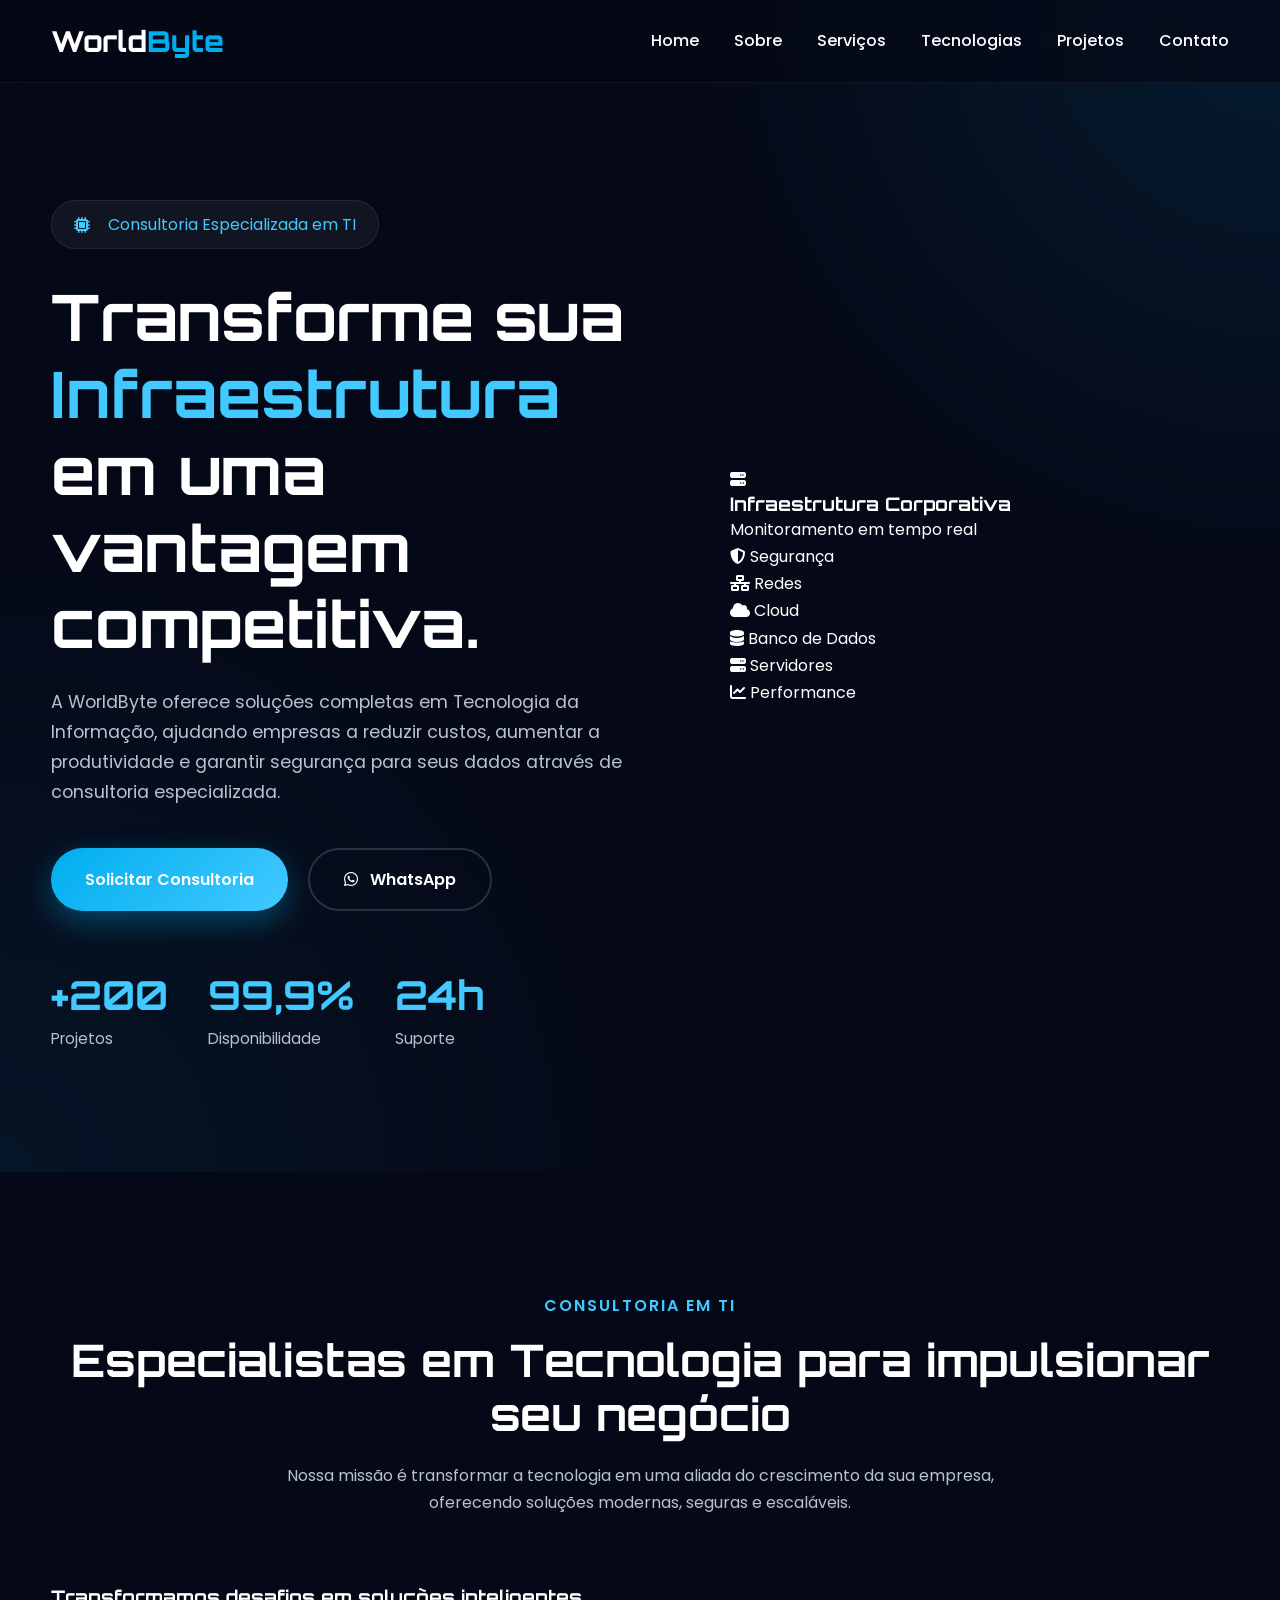
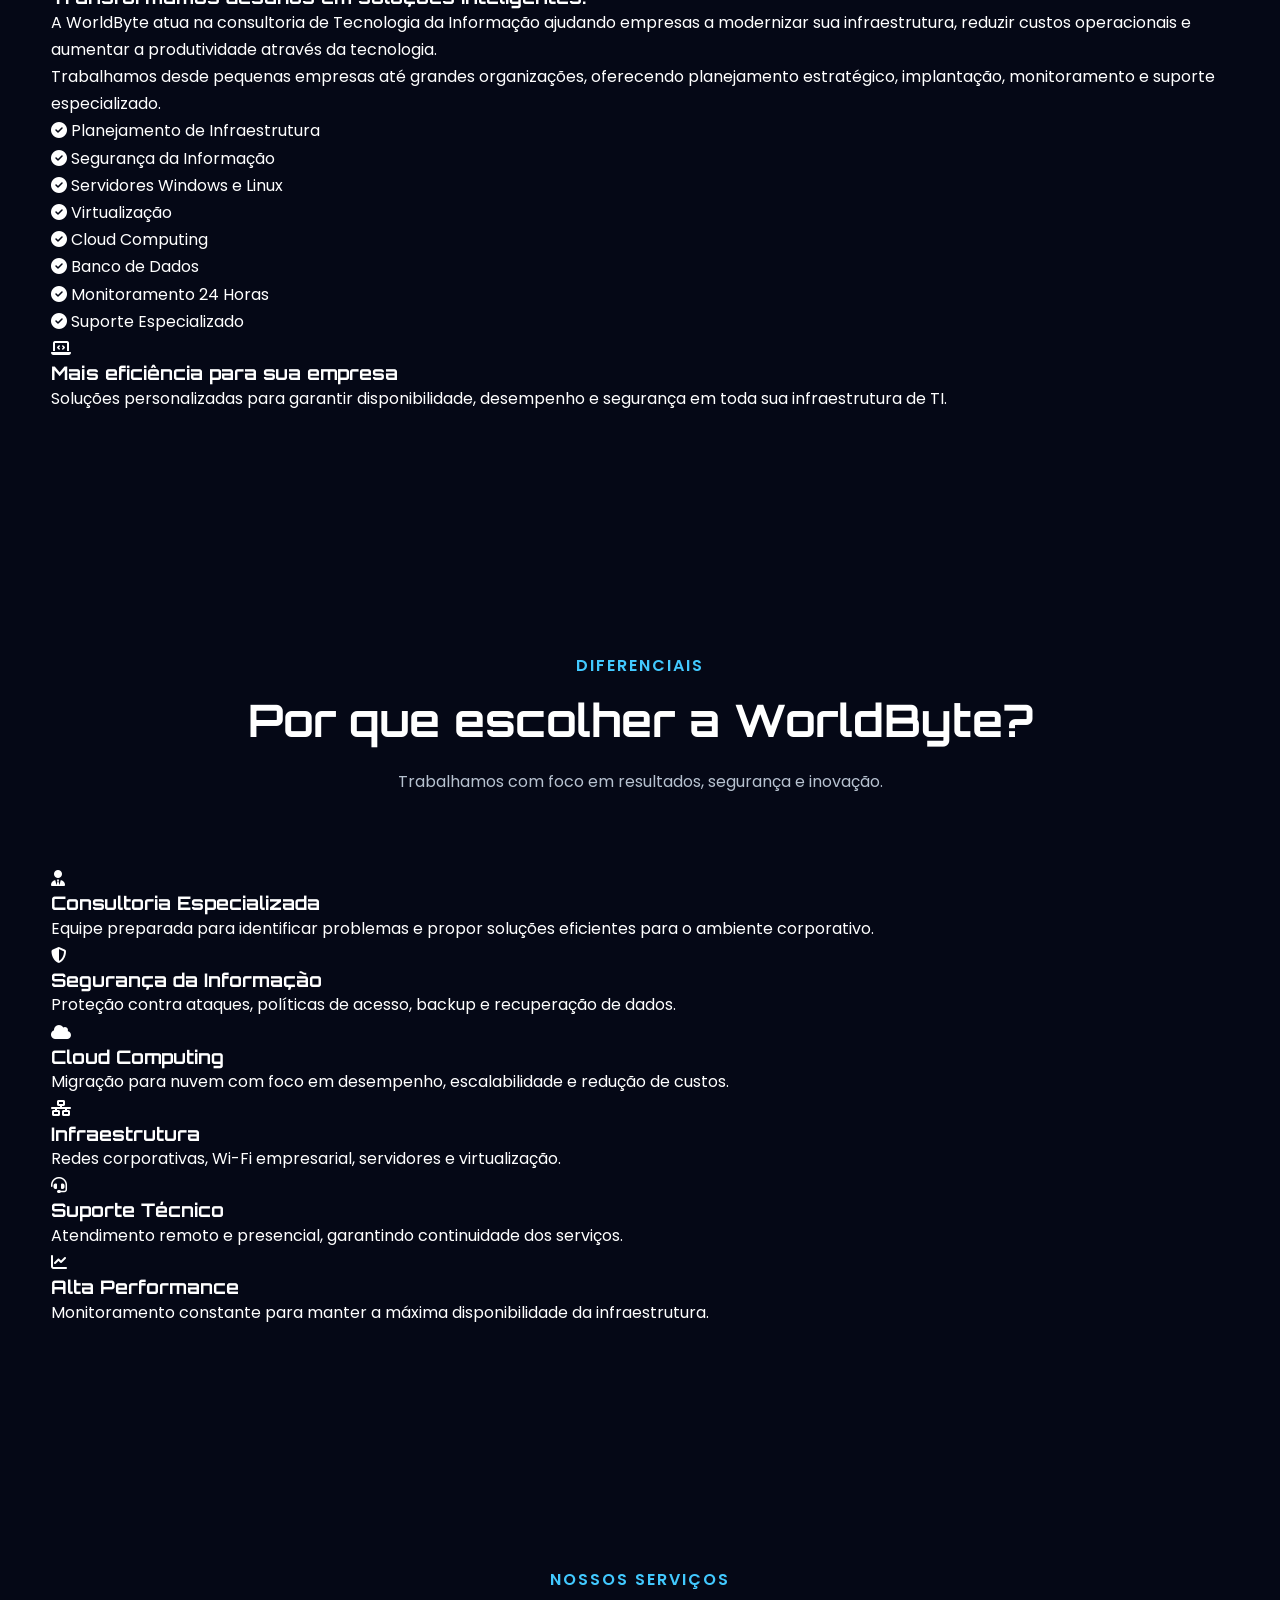
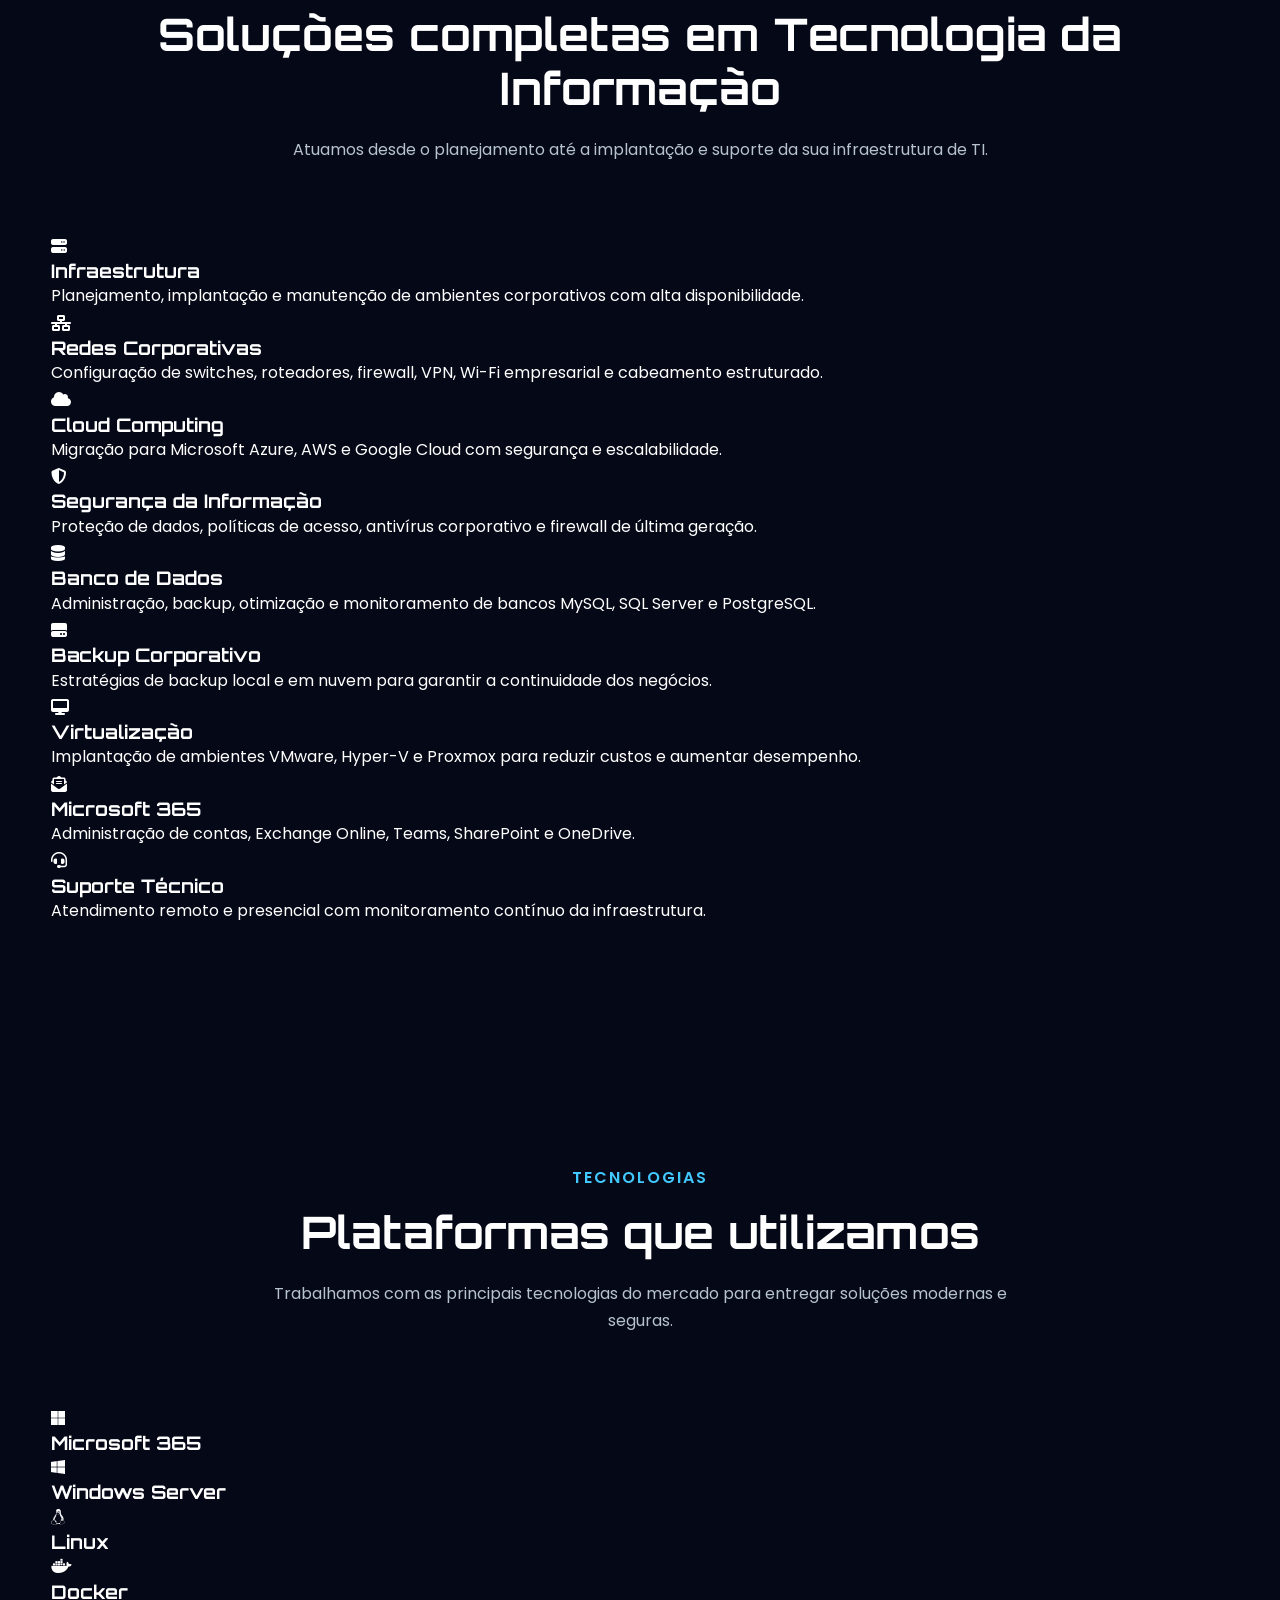
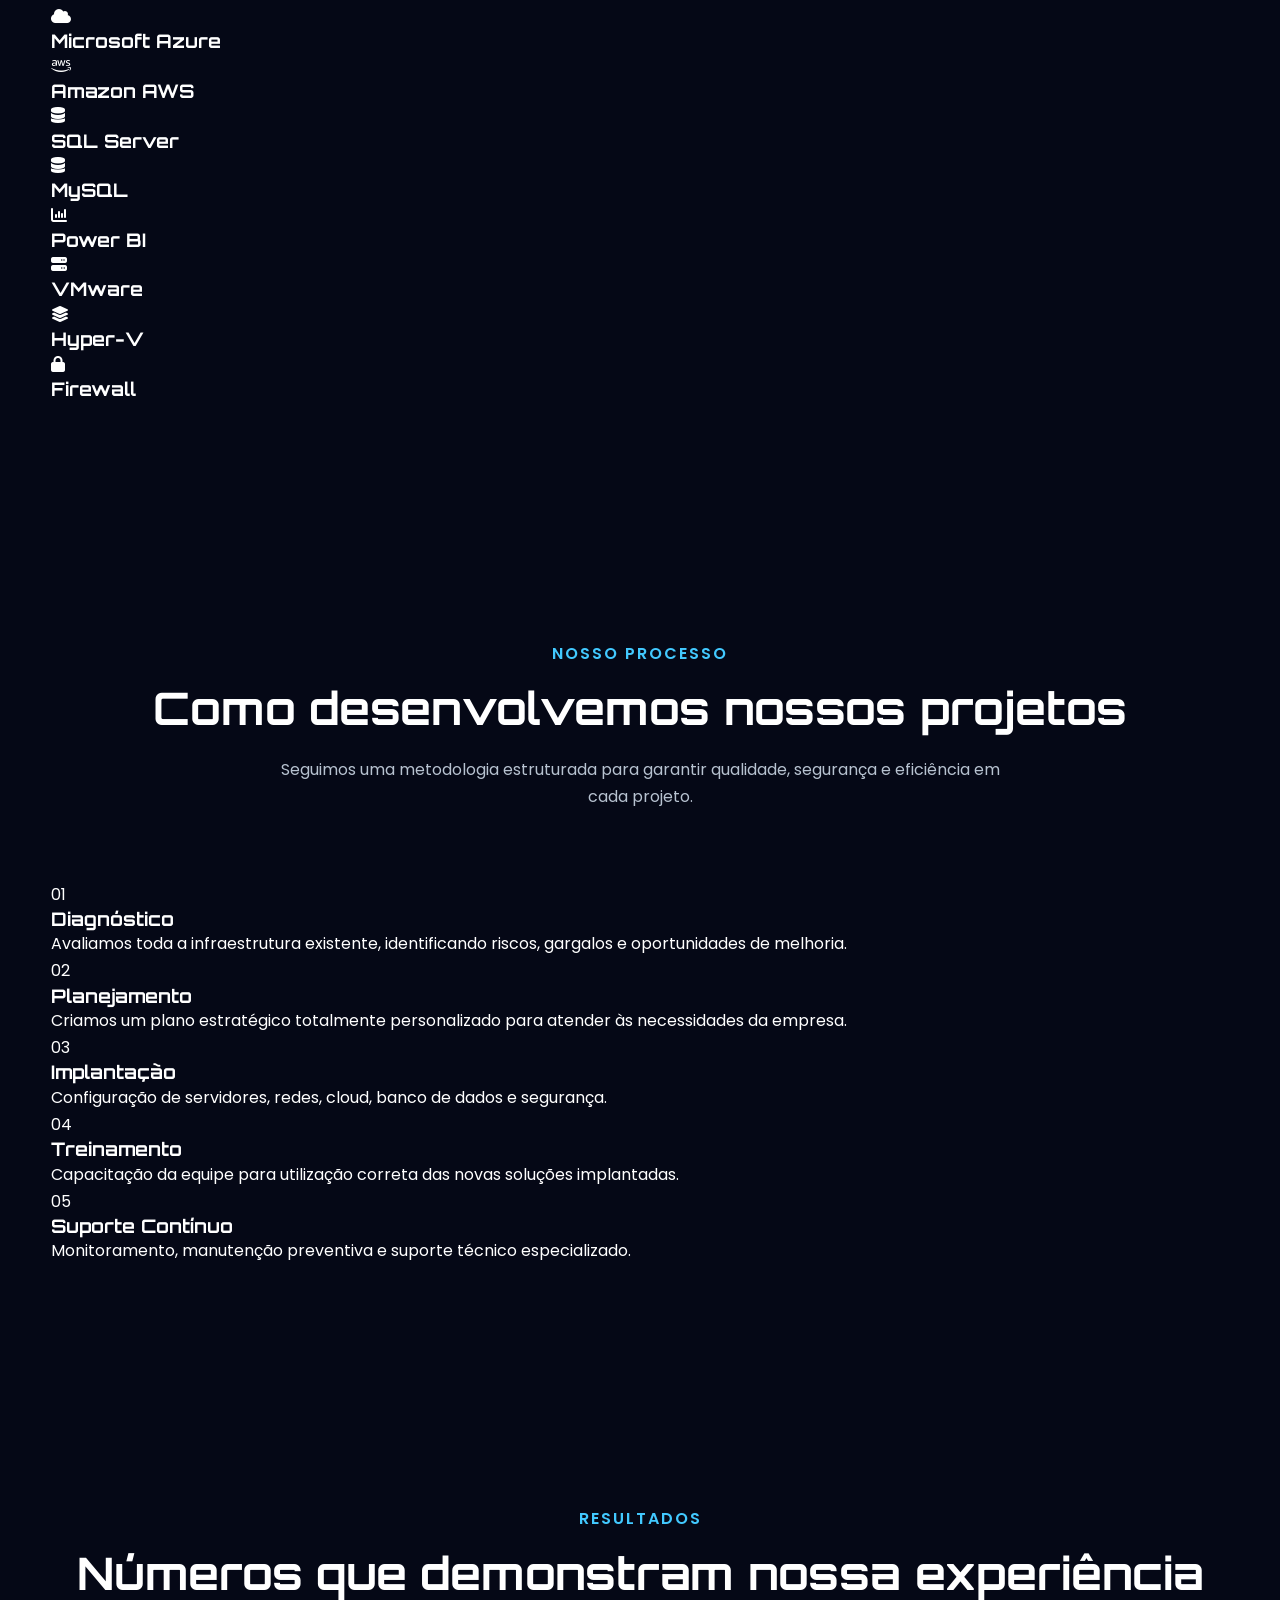
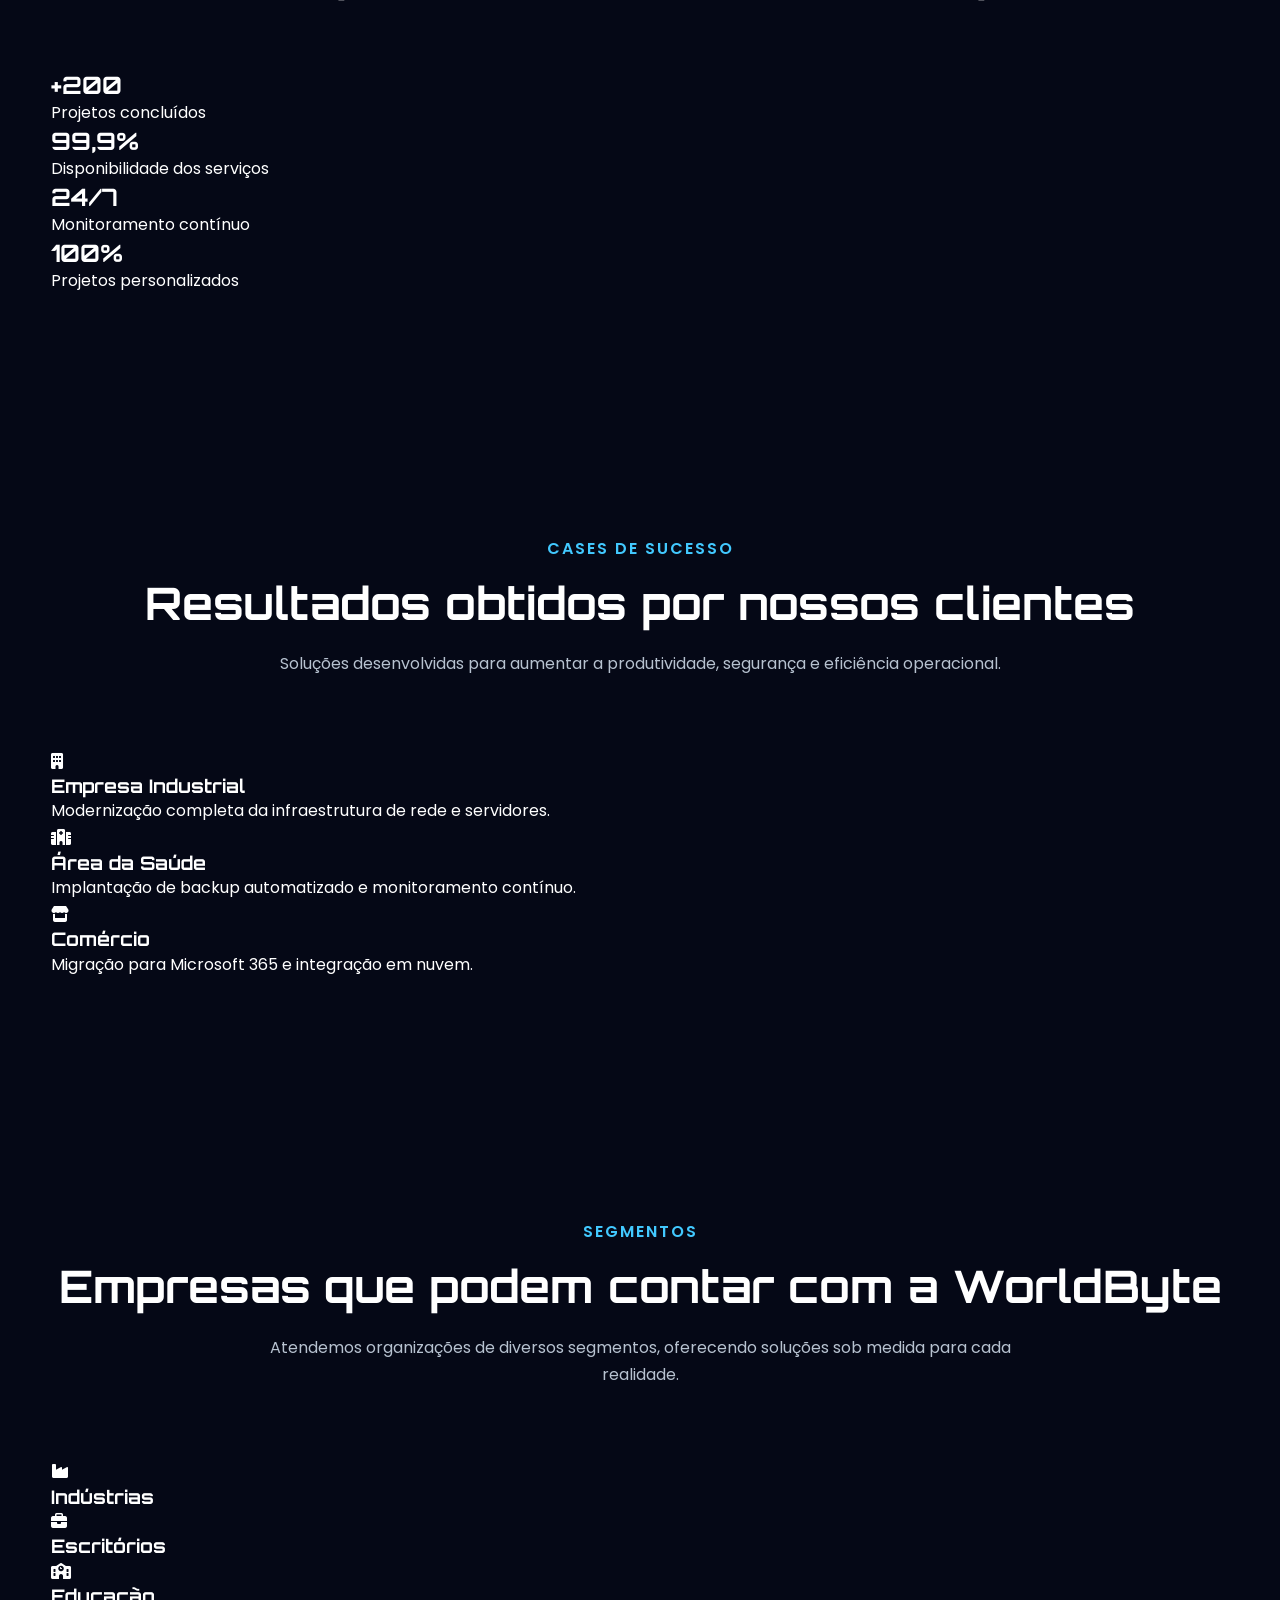
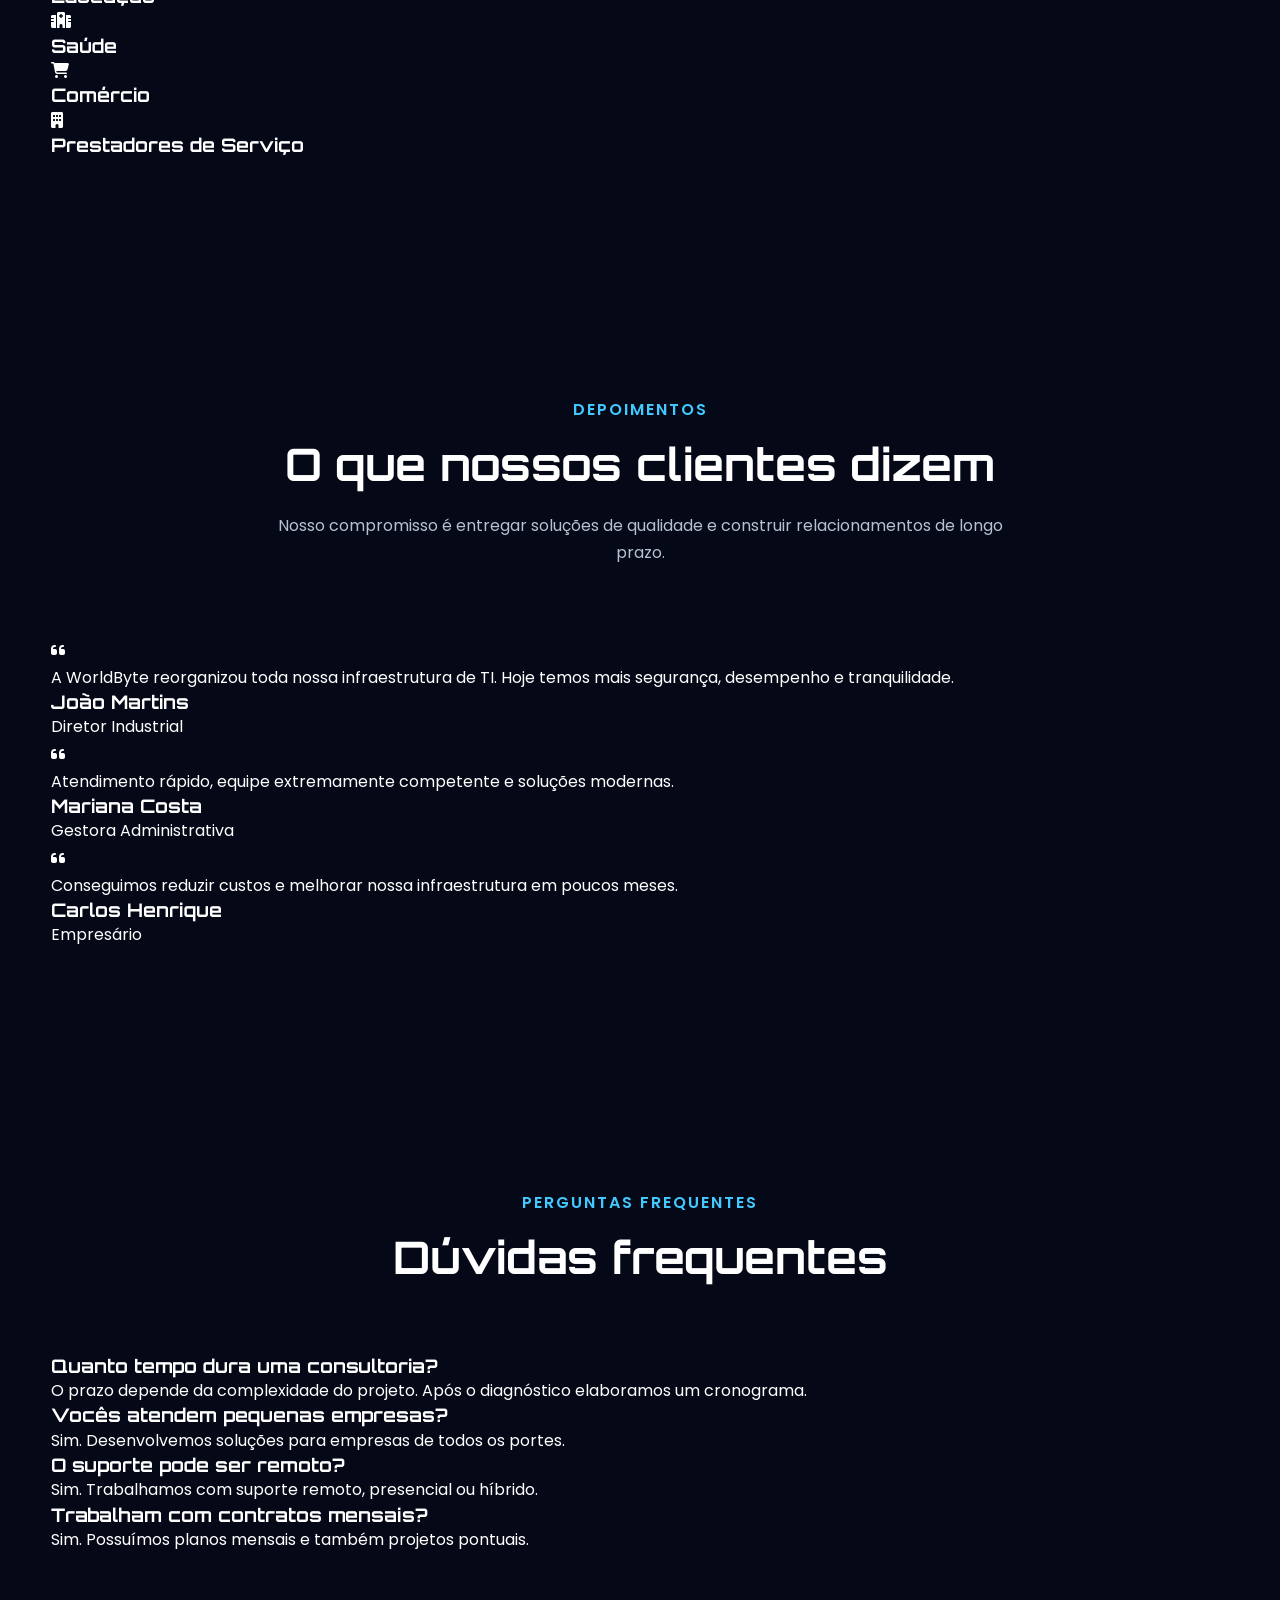
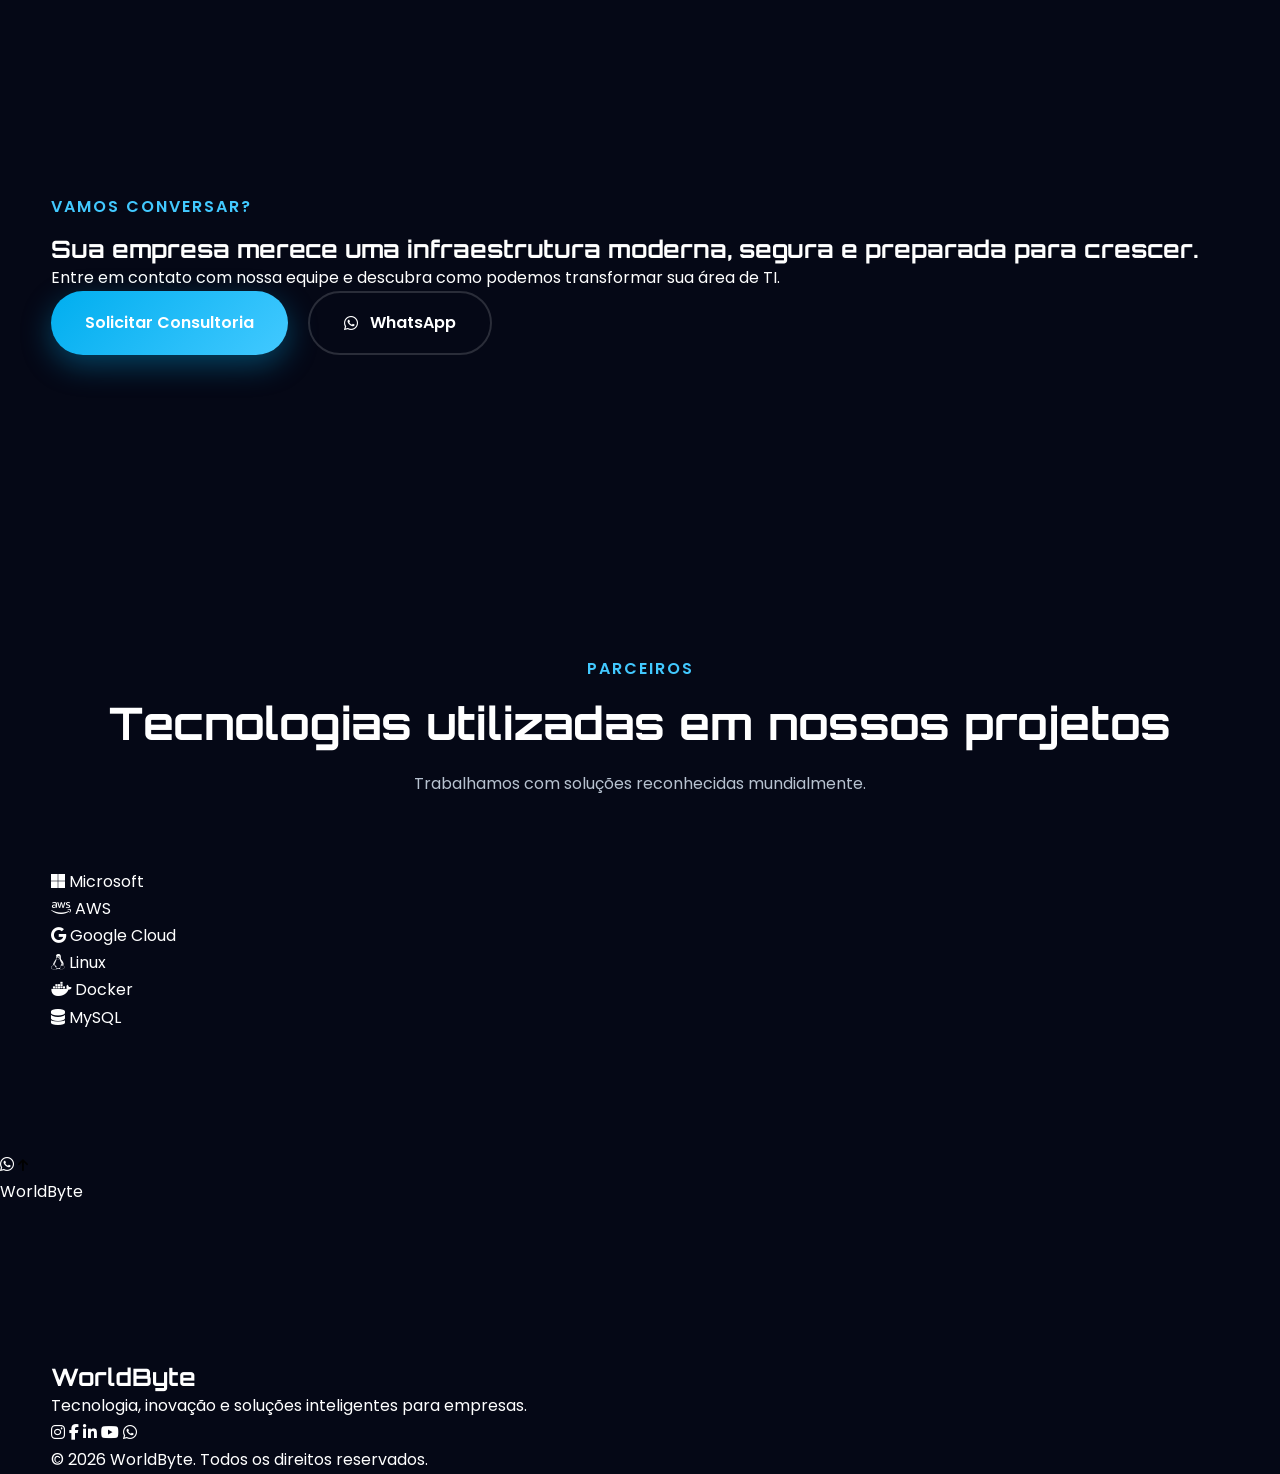
==== servicos/consultoria-ti.html @ 47e9b7d7 "consultoria ti" ====
<!DOCTYPE html>
<html lang="pt-BR">

<head>

<meta charset="UTF-8">
<meta http-equiv="X-UA-Compatible" content="IE=edge">
<meta name="viewport" content="width=device-width, initial-scale=1.0">

<title>Consultoria em TI | WorldByte</title>

<meta name="description"
content="Consultoria em TI para empresas. Infraestrutura, Cloud, Redes, Servidores, Segurança da Informação, Banco de Dados e Transformação Digital.">

<meta name="keywords"
content="consultoria em ti, suporte de ti, infraestrutura, cloud, redes, worldbyte">

<meta name="author" content="WorldByte">

<link rel="preconnect" href="https://fonts.googleapis.com">

<link rel="preconnect"
href="https://fonts.gstatic.com"
crossorigin>

<link href="https://fonts.googleapis.com/css2?family=Orbitron:wght@500;700;800&family=Poppins:wght@300;400;500;600;700&display=swap"
rel="stylesheet">

<link rel="stylesheet"
href="https://cdnjs.cloudflare.com/ajax/libs/font-awesome/6.7.2/css/all.min.css">

<link rel="stylesheet" href="../css/consultoria-ti.css">


</head>

<body>

<!--================ HEADER =================-->

<header class="header">

<div class="container">

<a href="index.html" class="logo">

World<span>Byte</span>

</a>

 <nav class="navbar">

            <a href="../index.html">Home</a>
            <a href="#sobre">Sobre</a>
            <a href="#servicos">Serviços</a>
            <a href="#tecnologias">Tecnologias</a>
            <a href="#portfolio">Projetos</a>
            <a href="#contato">Contato</a>

        </nav>

<button class="menu-mobile">

<i class="fa-solid fa-bars"></i>

</button>

</div>

</header>

<!--================ HERO =================-->

<section class="hero-service" id="inicio">

<div class="container">

<div class="hero-grid">

<!--================ TEXTO =================-->

<div class="hero-text">

<div class="tag">

<i class="fa-solid fa-microchip"></i>

&nbsp;

Consultoria Especializada em TI

</div>

<h1>

Transforme sua

<span>Infraestrutura</span>

em uma vantagem competitiva.

</h1>

<p>

A WorldByte oferece soluções completas em Tecnologia da Informação,
ajudando empresas a reduzir custos, aumentar a produtividade e garantir
segurança para seus dados através de consultoria especializada.

</p>

<div class="hero-buttons">

<a href="#contato" class="btn">

Solicitar Consultoria

</a>

<a href="https://wa.me/5531999999999"
target="_blank"
class="btn-whatsapp">

<i class="fa-brands fa-whatsapp"></i>

WhatsApp

</a>

</div>

<div class="hero-numbers">

<div class="number">

<h2>+200</h2>

<span>Projetos</span>

</div>

<div class="number">

<h2>99,9%</h2>

<span>Disponibilidade</span>

</div>

<div class="number">

<h2>24h</h2>

<span>Suporte</span>

</div>

</div>

</div>

<!--================ IMAGEM =================-->

<div class="hero-image">

<div class="dashboard-card">

<div class="dashboard-header">

<div class="status online"></div>

<div class="status warning"></div>

<div class="status danger"></div>

</div>

<div class="dashboard-content">

<div class="dashboard-icon">

<i class="fa-solid fa-server"></i>

</div>

<h3>Infraestrutura Corporativa</h3>

<p>

Monitoramento em tempo real

</p>

<div class="dashboard-list">

<div>

<i class="fa-solid fa-shield-halved"></i>

Segurança

</div>

<div>

<i class="fa-solid fa-network-wired"></i>

Redes

</div>

<div>

<i class="fa-solid fa-cloud"></i>

Cloud

</div>

<div>

<i class="fa-solid fa-database"></i>

Banco de Dados

</div>

<div>

<i class="fa-solid fa-server"></i>

Servidores

</div>

<div>

<i class="fa-solid fa-chart-line"></i>

Performance

</div>

</div>

</div>

</div>

</div>

</div>

</div>

</section>

<main>

<!--==================================================
SOBRE
===================================================-->

<section class="about-service" id="sobre">

    <div class="container">

        <div class="section-title">

            <span class="subtitle">CONSULTORIA EM TI</span>

            <h2>Especialistas em Tecnologia para impulsionar seu negócio</h2>

            <p>
                Nossa missão é transformar a tecnologia em uma aliada do crescimento da sua empresa,
                oferecendo soluções modernas, seguras e escaláveis.
            </p>

        </div>

        <div class="about-grid">

            <!-- TEXTO -->

            <div class="about-text">

                <h3>Transformamos desafios em soluções inteligentes.</h3>

                <p>

                    A WorldByte atua na consultoria de Tecnologia da Informação ajudando empresas
                    a modernizar sua infraestrutura, reduzir custos operacionais e aumentar
                    a produtividade através da tecnologia.

                </p>

                <p>

                    Trabalhamos desde pequenas empresas até grandes organizações,
                    oferecendo planejamento estratégico, implantação,
                    monitoramento e suporte especializado.

                </p>

                <ul>

                    <li>

                        <i class="fa-solid fa-circle-check"></i>

                        Planejamento de Infraestrutura

                    </li>

                    <li>

                        <i class="fa-solid fa-circle-check"></i>

                        Segurança da Informação

                    </li>

                    <li>

                        <i class="fa-solid fa-circle-check"></i>

                        Servidores Windows e Linux

                    </li>

                    <li>

                        <i class="fa-solid fa-circle-check"></i>

                        Virtualização

                    </li>

                    <li>

                        <i class="fa-solid fa-circle-check"></i>

                        Cloud Computing

                    </li>

                    <li>

                        <i class="fa-solid fa-circle-check"></i>

                        Banco de Dados

                    </li>

                    <li>

                        <i class="fa-solid fa-circle-check"></i>

                        Monitoramento 24 Horas

                    </li>

                    <li>

                        <i class="fa-solid fa-circle-check"></i>

                        Suporte Especializado

                    </li>

                </ul>

            </div>

            <!-- CARD -->

            <aside class="about-card">

                <i class="fa-solid fa-laptop-code"></i>

                <h3>Mais eficiência para sua empresa</h3>

                <p>

                    Soluções personalizadas para garantir disponibilidade,
                    desempenho e segurança em toda sua infraestrutura de TI.

                </p>

            </aside>

        </div>

    </div>

</section>

<!--==================================================
DIFERENCIAIS
===================================================-->

<section class="features">

    <div class="container">

        <div class="section-title">

            <span class="subtitle">

                DIFERENCIAIS

            </span>

            <h2>Por que escolher a WorldByte?</h2>

            <p>

                Trabalhamos com foco em resultados, segurança e inovação.

            </p>

        </div>

        <div class="cards">

            <article class="card">

                <i class="fa-solid fa-user-tie"></i>

                <h3>Consultoria Especializada</h3>

                <p>

                    Equipe preparada para identificar problemas e propor
                    soluções eficientes para o ambiente corporativo.

                </p>

            </article>

            <article class="card">

                <i class="fa-solid fa-shield-halved"></i>

                <h3>Segurança da Informação</h3>

                <p>

                    Proteção contra ataques, políticas de acesso,
                    backup e recuperação de dados.

                </p>

            </article>

            <article class="card">

                <i class="fa-solid fa-cloud"></i>

                <h3>Cloud Computing</h3>

                <p>

                    Migração para nuvem com foco em desempenho,
                    escalabilidade e redução de custos.

                </p>

            </article>

            <article class="card">

                <i class="fa-solid fa-network-wired"></i>

                <h3>Infraestrutura</h3>

                <p>

                    Redes corporativas, Wi-Fi empresarial,
                    servidores e virtualização.

                </p>

            </article>

            <article class="card">

                <i class="fa-solid fa-headset"></i>

                <h3>Suporte Técnico</h3>

                <p>

                    Atendimento remoto e presencial,
                    garantindo continuidade dos serviços.

                </p>

            </article>

            <article class="card">

                <i class="fa-solid fa-chart-line"></i>

                <h3>Alta Performance</h3>

                <p>

                    Monitoramento constante para manter
                    a máxima disponibilidade da infraestrutura.

                </p>

            </article>

        </div>

    </div>

</section>

<!-- ======================================================
NOSSOS SERVIÇOS
====================================================== -->

<section class="services-types" id="servicos">

    <div class="container">

        <div class="section-title">

            <span class="subtitle">NOSSOS SERVIÇOS</span>

            <h2>Soluções completas em Tecnologia da Informação</h2>

            <p>
                Atuamos desde o planejamento até a implantação e suporte da sua infraestrutura de TI.
            </p>

        </div>

        <div class="cards">

            <article class="card">

                <i class="fa-solid fa-server"></i>

                <h3>Infraestrutura</h3>

                <p>
                    Planejamento, implantação e manutenção de ambientes corporativos com alta disponibilidade.
                </p>

            </article>

            <article class="card">

                <i class="fa-solid fa-network-wired"></i>

                <h3>Redes Corporativas</h3>

                <p>
                    Configuração de switches, roteadores, firewall, VPN, Wi-Fi empresarial e cabeamento estruturado.
                </p>

            </article>

            <article class="card">

                <i class="fa-solid fa-cloud"></i>

                <h3>Cloud Computing</h3>

                <p>
                    Migração para Microsoft Azure, AWS e Google Cloud com segurança e escalabilidade.
                </p>

            </article>

            <article class="card">

                <i class="fa-solid fa-shield-halved"></i>

                <h3>Segurança da Informação</h3>

                <p>
                    Proteção de dados, políticas de acesso, antivírus corporativo e firewall de última geração.
                </p>

            </article>

            <article class="card">

                <i class="fa-solid fa-database"></i>

                <h3>Banco de Dados</h3>

                <p>
                    Administração, backup, otimização e monitoramento de bancos MySQL, SQL Server e PostgreSQL.
                </p>

            </article>

            <article class="card">

                <i class="fa-solid fa-hard-drive"></i>

                <h3>Backup Corporativo</h3>

                <p>
                    Estratégias de backup local e em nuvem para garantir a continuidade dos negócios.
                </p>

            </article>

            <article class="card">

                <i class="fa-solid fa-desktop"></i>

                <h3>Virtualização</h3>

                <p>
                    Implantação de ambientes VMware, Hyper-V e Proxmox para reduzir custos e aumentar desempenho.
                </p>

            </article>

            <article class="card">

                <i class="fa-solid fa-envelope-open-text"></i>

                <h3>Microsoft 365</h3>

                <p>
                    Administração de contas, Exchange Online, Teams, SharePoint e OneDrive.
                </p>

            </article>

            <article class="card">

                <i class="fa-solid fa-headset"></i>

                <h3>Suporte Técnico</h3>

                <p>
                    Atendimento remoto e presencial com monitoramento contínuo da infraestrutura.
                </p>

            </article>

        </div>

    </div>

</section>

<!-- ======================================================
TECNOLOGIAS
====================================================== -->

<section class="technologies" id="tecnologias">

    <div class="container">

        <div class="section-title">

            <span class="subtitle">TECNOLOGIAS</span>

            <h2>Plataformas que utilizamos</h2>

            <p>
                Trabalhamos com as principais tecnologias do mercado para entregar soluções modernas e seguras.
            </p>

        </div>

        <div class="cards">

            <article class="card">

                <i class="fa-brands fa-microsoft"></i>

                <h3>Microsoft 365</h3>

            </article>

            <article class="card">

                <i class="fa-brands fa-windows"></i>

                <h3>Windows Server</h3>

            </article>

            <article class="card">

                <i class="fa-brands fa-linux"></i>

                <h3>Linux</h3>

            </article>

            <article class="card">

                <i class="fa-brands fa-docker"></i>

                <h3>Docker</h3>

            </article>

            <article class="card">

                <i class="fa-solid fa-cloud"></i>

                <h3>Microsoft Azure</h3>

            </article>

            <article class="card">

                <i class="fa-brands fa-aws"></i>

                <h3>Amazon AWS</h3>

            </article>

            <article class="card">

                <i class="fa-solid fa-database"></i>

                <h3>SQL Server</h3>

            </article>

            <article class="card">

                <i class="fa-solid fa-database"></i>

                <h3>MySQL</h3>

            </article>

            <article class="card">

                <i class="fa-solid fa-chart-column"></i>

                <h3>Power BI</h3>

            </article>

            <article class="card">

                <i class="fa-solid fa-server"></i>

                <h3>VMware</h3>

            </article>

            <article class="card">

                <i class="fa-solid fa-layer-group"></i>

                <h3>Hyper-V</h3>

            </article>

            <article class="card">

                <i class="fa-solid fa-lock"></i>

                <h3>Firewall</h3>

            </article>

        </div>

    </div>

</section>

<!-- ======================================================
PROCESSO DE TRABALHO
====================================================== -->

<section class="process" id="processo">

    <div class="container">

        <div class="section-title">

            <span class="subtitle">
                NOSSO PROCESSO
            </span>

            <h2>Como desenvolvemos nossos projetos</h2>

            <p>
                Seguimos uma metodologia estruturada para garantir qualidade,
                segurança e eficiência em cada projeto.
            </p>

        </div>

        <div class="timeline">

            <article class="step">

                <span>01</span>

                <h3>Diagnóstico</h3>

                <p>

                    Avaliamos toda a infraestrutura existente,
                    identificando riscos, gargalos e oportunidades
                    de melhoria.

                </p>

            </article>

            <article class="step">

                <span>02</span>

                <h3>Planejamento</h3>

                <p>

                    Criamos um plano estratégico totalmente
                    personalizado para atender às necessidades
                    da empresa.

                </p>

            </article>

            <article class="step">

                <span>03</span>

                <h3>Implantação</h3>

                <p>

                    Configuração de servidores, redes,
                    cloud, banco de dados e segurança.

                </p>

            </article>

            <article class="step">

                <span>04</span>

                <h3>Treinamento</h3>

                <p>

                    Capacitação da equipe para utilização
                    correta das novas soluções implantadas.

                </p>

            </article>

            <article class="step">

                <span>05</span>

                <h3>Suporte Contínuo</h3>

                <p>

                    Monitoramento, manutenção preventiva
                    e suporte técnico especializado.

                </p>

            </article>

        </div>

    </div>

</section>

<!-- ======================================================
ESTATÍSTICAS
====================================================== -->

<section class="numbers">

    <div class="container">

        <div class="section-title">

            <span class="subtitle">
                RESULTADOS
            </span>

            <h2>Números que demonstram nossa experiência</h2>

        </div>

        <div class="cards">

            <article class="card">

                <h2>+200</h2>

                <p>Projetos concluídos</p>

            </article>

            <article class="card">

                <h2>99,9%</h2>

                <p>Disponibilidade dos serviços</p>

            </article>

            <article class="card">

                <h2>24/7</h2>

                <p>Monitoramento contínuo</p>

            </article>

            <article class="card">

                <h2>100%</h2>

                <p>Projetos personalizados</p>

            </article>

        </div>

    </div>

</section>

<!-- ======================================================
CASES DE SUCESSO
====================================================== -->

<section class="cases">

    <div class="container">

        <div class="section-title">

            <span class="subtitle">

                CASES DE SUCESSO

            </span>

            <h2>Resultados obtidos por nossos clientes</h2>

            <p>

                Soluções desenvolvidas para aumentar a produtividade,
                segurança e eficiência operacional.

            </p>

        </div>

        <div class="cards">

            <article class="card">

                <i class="fa-solid fa-building"></i>

                <h3>Empresa Industrial</h3>

                <p>

                    Modernização completa da infraestrutura
                    de rede e servidores.

                </p>

            </article>

            <article class="card">

                <i class="fa-solid fa-hospital"></i>

                <h3>Área da Saúde</h3>

                <p>

                    Implantação de backup automatizado
                    e monitoramento contínuo.

                </p>

            </article>

            <article class="card">

                <i class="fa-solid fa-store"></i>

                <h3>Comércio</h3>

                <p>

                    Migração para Microsoft 365 e
                    integração em nuvem.

                </p>

            </article>

        </div>

    </div>

</section>

<!-- ======================================================
SEGMENTOS ATENDIDOS
====================================================== -->

<section class="clients">

    <div class="container">

        <div class="section-title">

            <span class="subtitle">

                SEGMENTOS

            </span>

            <h2>Empresas que podem contar com a WorldByte</h2>

            <p>

                Atendemos organizações de diversos segmentos,
                oferecendo soluções sob medida para cada realidade.

            </p>

        </div>

        <div class="cards">

            <article class="card">

                <i class="fa-solid fa-industry"></i>

                <h3>Indústrias</h3>

            </article>

            <article class="card">

                <i class="fa-solid fa-briefcase"></i>

                <h3>Escritórios</h3>

            </article>

            <article class="card">

                <i class="fa-solid fa-school"></i>

                <h3>Educação</h3>

            </article>

            <article class="card">

                <i class="fa-solid fa-hospital"></i>

                <h3>Saúde</h3>

            </article>

            <article class="card">

                <i class="fa-solid fa-cart-shopping"></i>

                <h3>Comércio</h3>

            </article>

            <article class="card">

                <i class="fa-solid fa-building"></i>

                <h3>Prestadores de Serviço</h3>

            </article>

        </div>

    </div>

</section>

<!-- ======================================================
DEPOIMENTOS
====================================================== -->

<section class="testimonials" id="depoimentos">

    <div class="container">

        <div class="section-title">

            <span class="subtitle">
                DEPOIMENTOS
            </span>

            <h2>O que nossos clientes dizem</h2>

            <p>
                Nosso compromisso é entregar soluções de qualidade e construir
                relacionamentos de longo prazo.
            </p>

        </div>

        <div class="cards">

            <article class="card">

                <i class="fa-solid fa-quote-left"></i>

                <p>

                    A WorldByte reorganizou toda nossa infraestrutura
                    de TI. Hoje temos mais segurança, desempenho
                    e tranquilidade.

                </p>

                <h3>João Martins</h3>

                <span>Diretor Industrial</span>

            </article>

            <article class="card">

                <i class="fa-solid fa-quote-left"></i>

                <p>

                    Atendimento rápido, equipe extremamente
                    competente e soluções modernas.

                </p>

                <h3>Mariana Costa</h3>

                <span>Gestora Administrativa</span>

            </article>

            <article class="card">

                <i class="fa-solid fa-quote-left"></i>

                <p>

                    Conseguimos reduzir custos e melhorar
                    nossa infraestrutura em poucos meses.

                </p>

                <h3>Carlos Henrique</h3>

                <span>Empresário</span>

            </article>

        </div>

    </div>

</section>

<!-- ======================================================
FAQ
====================================================== -->

<section class="faq" id="faq">

    <div class="container">

        <div class="section-title">

            <span class="subtitle">
                PERGUNTAS FREQUENTES
            </span>

            <h2>Dúvidas frequentes</h2>

        </div>

        <div class="faq-container">

            <div class="faq-item">

                <h3>
                    Quanto tempo dura uma consultoria?
                </h3>

                <p>

                    O prazo depende da complexidade do projeto.
                    Após o diagnóstico elaboramos um cronograma.

                </p>

            </div>

            <div class="faq-item">

                <h3>

                    Vocês atendem pequenas empresas?

                </h3>

                <p>

                    Sim. Desenvolvemos soluções para empresas
                    de todos os portes.

                </p>

            </div>

            <div class="faq-item">

                <h3>

                    O suporte pode ser remoto?

                </h3>

                <p>

                    Sim. Trabalhamos com suporte remoto,
                    presencial ou híbrido.

                </p>

            </div>

            <div class="faq-item">

                <h3>

                    Trabalham com contratos mensais?

                </h3>

                <p>

                    Sim. Possuímos planos mensais
                    e também projetos pontuais.

                </p>

            </div>

        </div>

    </div>

</section>

<!-- ======================================================
CTA
====================================================== -->

<section class="cta" id="contato">

    <div class="container">

        <span class="subtitle">

            VAMOS CONVERSAR?

        </span>

        <h2>

            Sua empresa merece uma infraestrutura moderna,
            segura e preparada para crescer.

        </h2>

        <p>

            Entre em contato com nossa equipe e descubra
            como podemos transformar sua área de TI.

        </p>

        <div class="hero-buttons">

            <a href="#" class="btn">

                Solicitar Consultoria

            </a>

            <a href="https://wa.me/5531999999999"

               target="_blank"

               class="btn-whatsapp">

                <i class="fa-brands fa-whatsapp"></i>

                WhatsApp

            </a>

        </div>

    </div>

</section>

</main>

<!--=====================================================
EMPRESAS QUE CONFIAM NA WORLDBYTE
======================================================-->

<section class="partners">

    <div class="container">

        <div class="section-title">

            <span class="subtitle">
                PARCEIROS
            </span>

            <h2>Tecnologias utilizadas em nossos projetos</h2>

            <p>

                Trabalhamos com soluções reconhecidas mundialmente.

            </p>

        </div>

        <div class="partners-grid">

            <div class="partner">

                <i class="fa-brands fa-microsoft"></i>

                <span>Microsoft</span>

            </div>

            <div class="partner">

                <i class="fa-brands fa-aws"></i>

                <span>AWS</span>

            </div>

            <div class="partner">

                <i class="fa-brands fa-google"></i>

                <span>Google Cloud</span>

            </div>

            <div class="partner">

                <i class="fa-brands fa-linux"></i>

                <span>Linux</span>

            </div>

            <div class="partner">

                <i class="fa-brands fa-docker"></i>

                <span>Docker</span>

            </div>

            <div class="partner">

                <i class="fa-solid fa-database"></i>

                <span>MySQL</span>

            </div>

        </div>

    </div>

</section>

<!--=====================================================
WHATSAPP FLUTUANTE
======================================================-->

<a href="https://wa.me/5531999999999"

class="whatsapp-float"

target="_blank"

aria-label="WhatsApp">

<i class="fa-brands fa-whatsapp"></i>

</a>

<!--=====================================================
VOLTAR AO TOPO
======================================================-->

<button id="backTop"

class="back-top"

aria-label="Voltar ao topo">

<i class="fa-solid fa-arrow-up"></i>

</button>

<!--=====================================================
LOADER
======================================================-->

<div id="loader">

    <div class="loader-logo">

        <span>World</span>Byte

    </div>

</div>

<!--=====================================================
CANVAS PARA PARTÍCULAS
======================================================-->

<canvas id="particles"></canvas>

<!-- ======================================================
FOOTER
====================================================== -->

<footer>

    <div class="container">

        <div class="footer-logo">

            <h2>

                World<span>Byte</span>

            </h2>

            <p>

                Tecnologia, inovação e soluções inteligentes
                para empresas.

            </p>

        </div>

        <div class="social">

            <a href="#">

                <i class="fa-brands fa-instagram"></i>

            </a>

            <a href="#">

                <i class="fa-brands fa-facebook-f"></i>

            </a>

            <a href="#">

                <i class="fa-brands fa-linkedin-in"></i>

            </a>

            <a href="#">

                <i class="fa-brands fa-youtube"></i>

            </a>

            <a href="#">

                <i class="fa-brands fa-whatsapp"></i>

            </a>

        </div>

        <div class="copyright">

            © 2026 WorldByte.

            Todos os direitos reservados.

        </div>

    </div>


    
</footer>

<!-- ======================================================
JAVASCRIPT
====================================================== -->

<script>

const menuButton = document.querySelector(".menu-mobile");

const navbar = document.querySelector(".navbar");

menuButton.addEventListener("click",()=>{

    navbar.classList.toggle("active");

});

const faqItems = document.querySelectorAll(".faq-item");

faqItems.forEach(item=>{

    item.addEventListener("click",()=>{

        item.classList.toggle("active");

    });

});

const observer = new IntersectionObserver((entries)=>{

    entries.forEach(entry=>{

        if(entry.isIntersecting){

            entry.target.classList.add("show");

        }

    });

});

document.querySelectorAll(".card,.step,.number,.about-card")
.forEach(el=>observer.observe(el));

</script>


<script>

/* voltar ao topo */

const backTop=document.getElementById("backTop");

window.addEventListener("scroll",()=>{

if(window.scrollY>400){

backTop.classList.add("active");

}else{

backTop.classList.remove("active");

}

});

backTop.onclick=()=>{

window.scrollTo({

top:0,

behavior:"smooth"

});

};

/* loader */

window.addEventListener("load",()=>{

document.getElementById("loader").classList.add("hide");

});

</script>
</body>

</html>
---- css/consultoria-ti.css ----
/*=========================================================
    CONSULTORIA-TI.CSS
    PARTE 1
    RESET • VARIÁVEIS • HEADER • HERO
=========================================================*/

/*==============================
RESET
==============================*/

*{
    margin:0;
    padding:0;
    box-sizing:border-box;
}

html{
    scroll-behavior:smooth;
}

body{
    font-family:'Poppins',sans-serif;
    background:#050816;
    color:#fff;
    overflow-x:hidden;
    line-height:1.7;
}

img{
    max-width:100%;
    display:block;
}

a{
    text-decoration:none;
    color:inherit;
}

ul{
    list-style:none;
}

button{
    border:none;
    background:none;
    cursor:pointer;
    font-family:inherit;
}

section{
    padding:120px 0;
    position:relative;
}

/*==============================
VARIÁVEIS
==============================*/

:root{

    --primary:#00AEEF;
    --primary-light:#42C9FF;
    --primary-dark:#007DB0;

    --dark:#050816;
    --dark2:#0B1120;
    --dark3:#111827;

    --white:#ffffff;

    --gray:#b7c2d0;
    --gray2:#7b8794;

    --border:rgba(255,255,255,.08);

    --radius:20px;

    --shadow:

    0 20px 45px rgba(0,0,0,.35);

}

/*==============================
CONTAINER
==============================*/

.container{

    width:min(92%,1280px);

    margin:auto;

}

/*==============================
TIPOGRAFIA
==============================*/

h1,h2,h3{

    font-family:'Orbitron',sans-serif;

    line-height:1.2;

}

.section-title{

    text-align:center;

    margin-bottom:70px;

}

.subtitle{

    display:inline-block;

    color:var(--primary-light);

    font-weight:600;

    letter-spacing:2px;

    margin-bottom:15px;

    text-transform:uppercase;

}

.section-title h2{

    font-size:2.8rem;

    margin-bottom:20px;

}

.section-title p{

    color:var(--gray);

    max-width:760px;

    margin:auto;

}

/*==============================
HEADER
==============================*/

.header{

    position:fixed;

    width:100%;

    top:0;

    left:0;

    z-index:999;

    backdrop-filter:blur(18px);

    background:rgba(5,8,22,.75);

    border-bottom:1px solid rgba(255,255,255,.05);

}

.header .container{

    display:flex;

    justify-content:space-between;

    align-items:center;

    height:82px;

}

/*==============================
LOGO
==============================*/

.logo{

    font-family:'Orbitron',sans-serif;

    font-size:1.8rem;

    font-weight:800;

}

.logo span{

    color:var(--primary);

}

/*==============================
MENU
==============================*/

.navbar{

    display:flex;

    align-items:center;

    gap:35px;

}

.navbar a{

    color:#fff;

    font-weight:500;

    position:relative;

    transition:.3s;

}

.navbar a:hover{

    color:var(--primary-light);

}

.navbar a::after{

    content:"";

    position:absolute;

    left:0;

    bottom:-8px;

    width:0;

    height:2px;

    background:var(--primary);

    transition:.35s;

}

.navbar a:hover::after{

    width:100%;

}

/*==============================
MENU MOBILE
==============================*/

.menu-mobile{

    display:none;

    color:#fff;

    font-size:28px;

}

/*==============================
BOTÕES
==============================*/

.btn,
.btn-whatsapp{

    display:inline-flex;

    align-items:center;

    justify-content:center;

    gap:12px;

    padding:16px 34px;

    border-radius:50px;

    font-weight:600;

    transition:.35s;

}

.btn{

    background:linear-gradient(
    135deg,
    var(--primary),
    var(--primary-light));

    color:#fff;

    box-shadow:

    0 10px 30px rgba(0,174,239,.35);

}

.btn:hover{

    transform:translateY(-5px);

}

.btn-whatsapp{

    border:2px solid rgba(255,255,255,.15);

}

.btn-whatsapp:hover{

    background:#25D366;

    border-color:#25D366;

}

/*==============================
HERO
==============================*/

.hero-service{

    min-height:100vh;

    display:flex;

    align-items:center;

    overflow:hidden;

    background:

    radial-gradient(circle at top right,
    rgba(0,174,239,.12),
    transparent 35%),

    radial-gradient(circle at bottom left,
    rgba(0,174,239,.08),
    transparent 40%),

    var(--dark);

}

.hero-grid{

    display:grid;

    grid-template-columns:1.1fr .9fr;

    align-items:center;

    gap:70px;

}

.hero-text{

    margin-top:80px;

}

.tag{

    display:inline-flex;

    align-items:center;

    gap:10px;

    padding:10px 22px;

    border-radius:40px;

    background:rgba(255,255,255,.05);

    border:1px solid rgba(255,255,255,.08);

    margin-bottom:30px;

    color:var(--primary-light);

}

.hero-text h1{

    font-size:4rem;

    margin-bottom:25px;

}

.hero-text h1 span{

    color:var(--primary-light);

}

.hero-text p{

    color:var(--gray);

    font-size:1.1rem;

    max-width:620px;

    margin-bottom:40px;

}

.hero-buttons{

    display:flex;

    gap:20px;

    margin-bottom:60px;

}

/*==============================
NÚMEROS
==============================*/

.hero-numbers{

    display:flex;

    gap:40px;

}

.number h2{

    color:var(--primary-light);

    font-size:2.5rem;

    margin-bottom:6px;

}

.number span{

    color:var(--gray);

    font-size:.95rem;

}
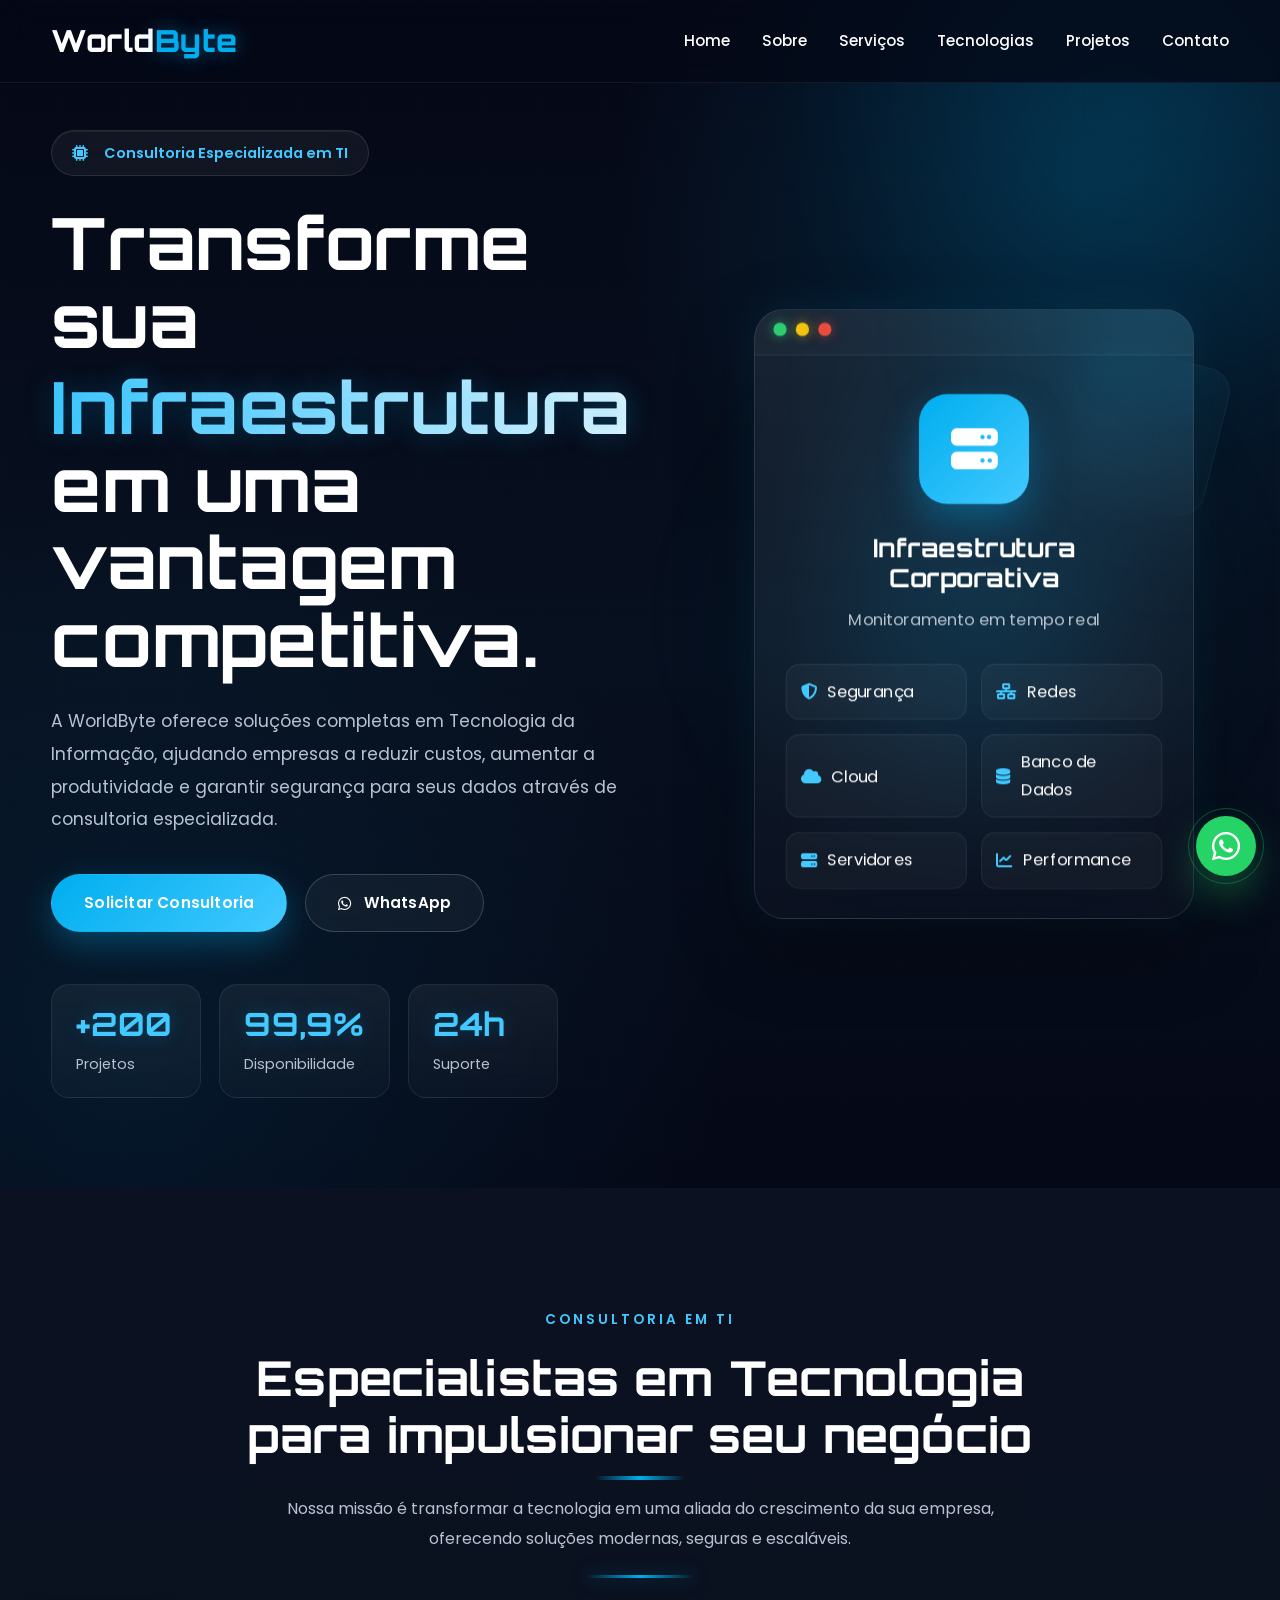
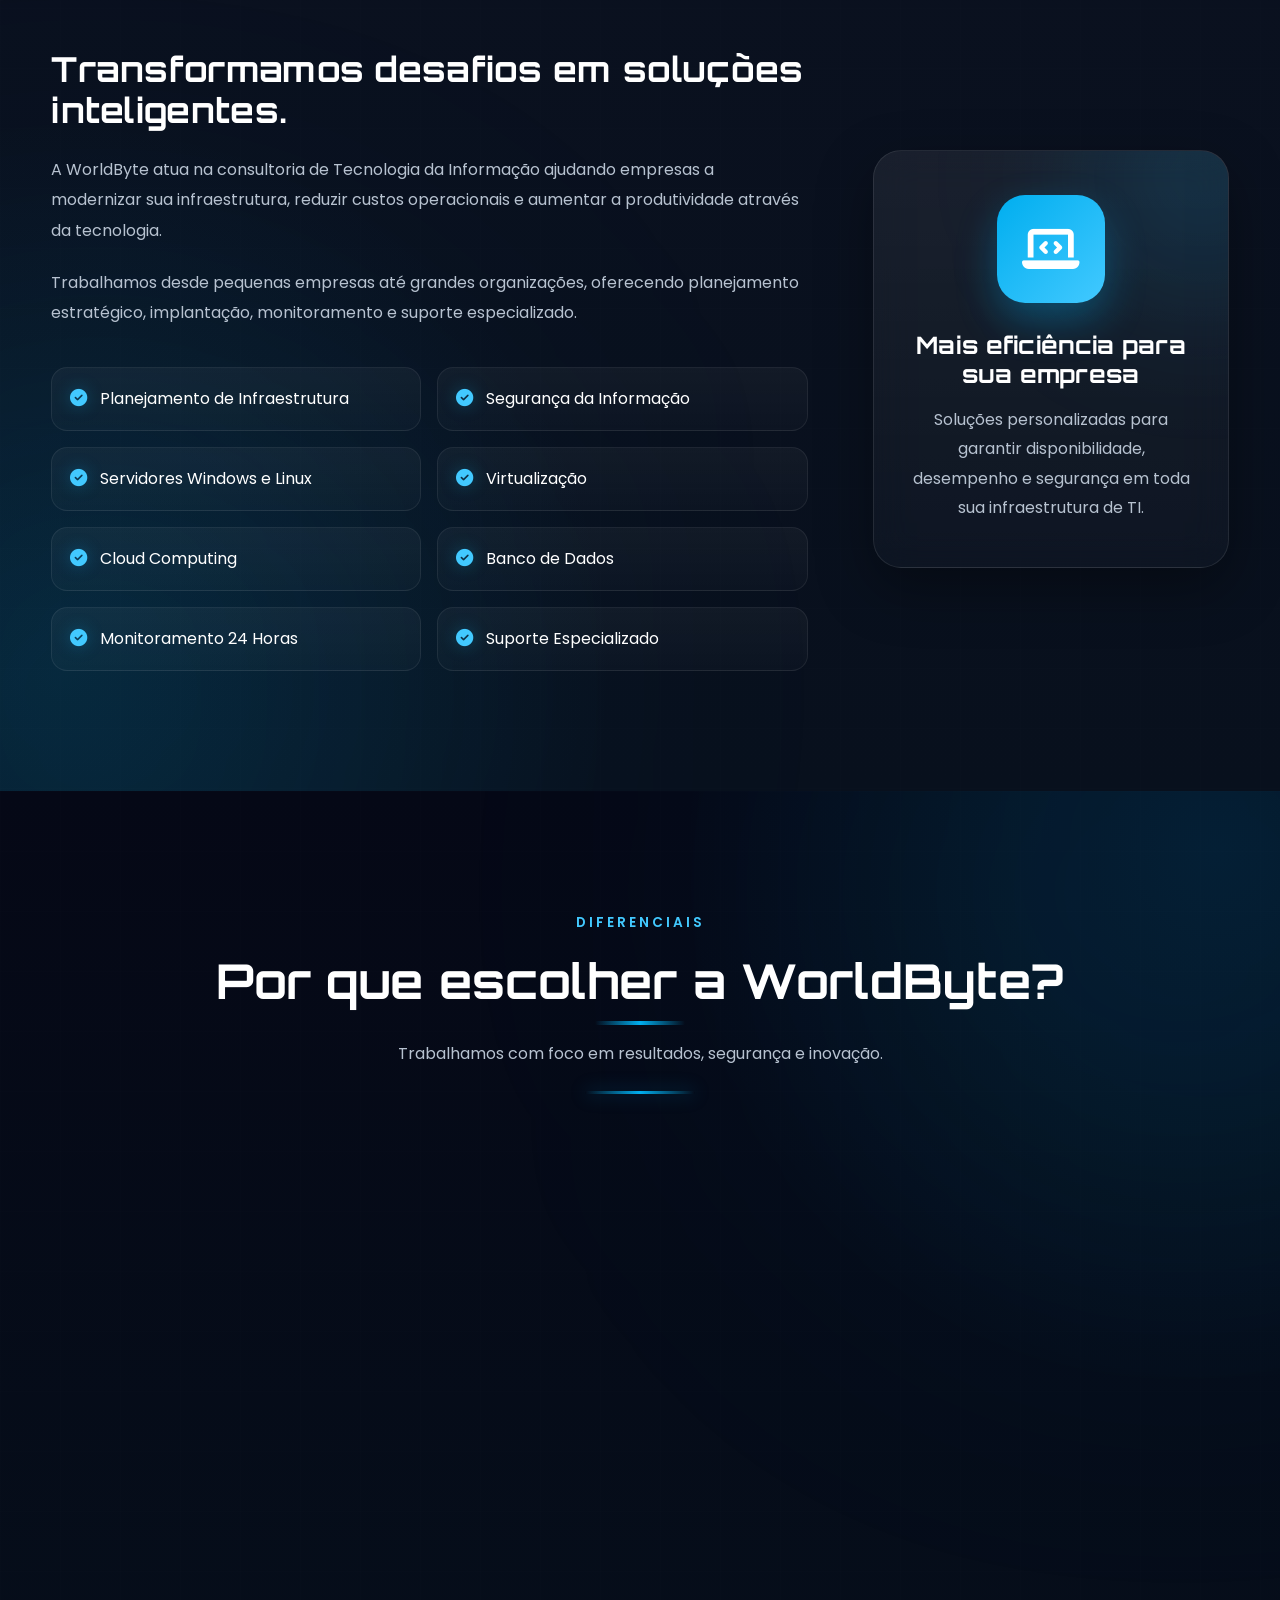
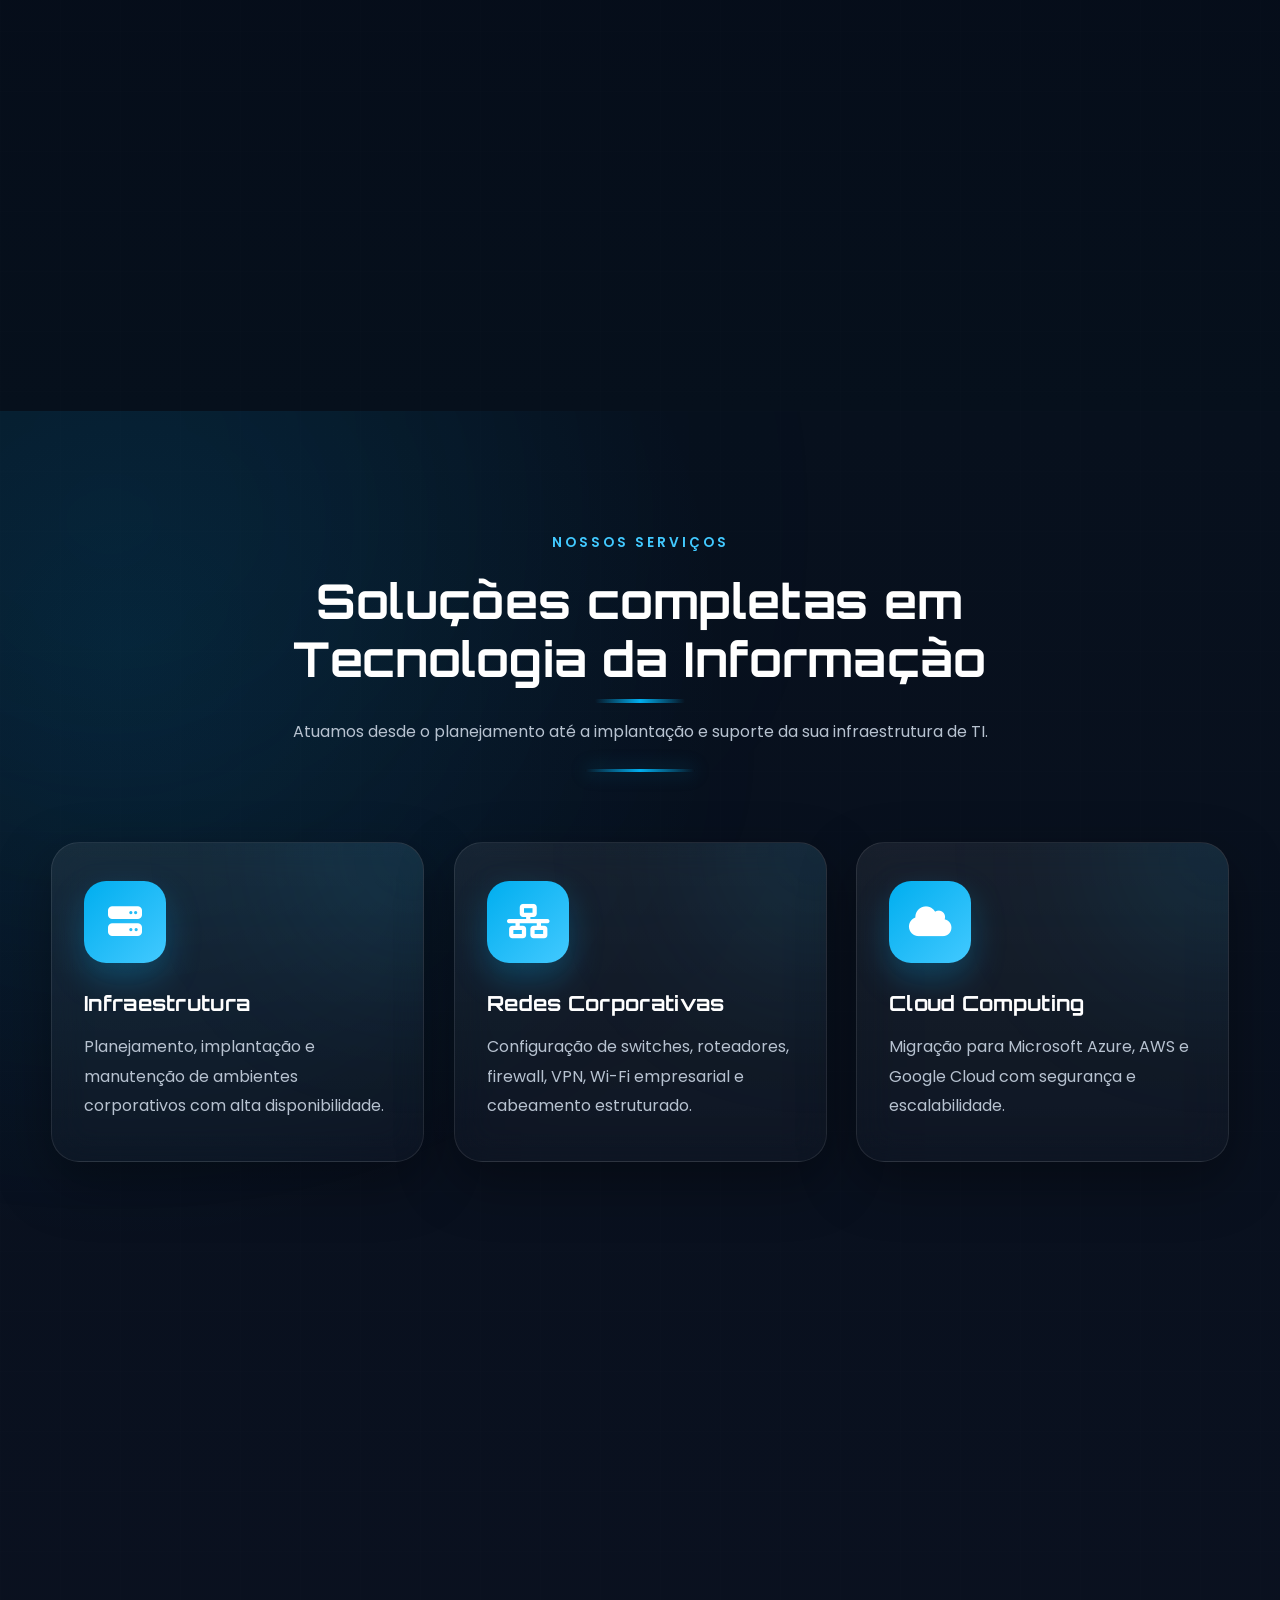
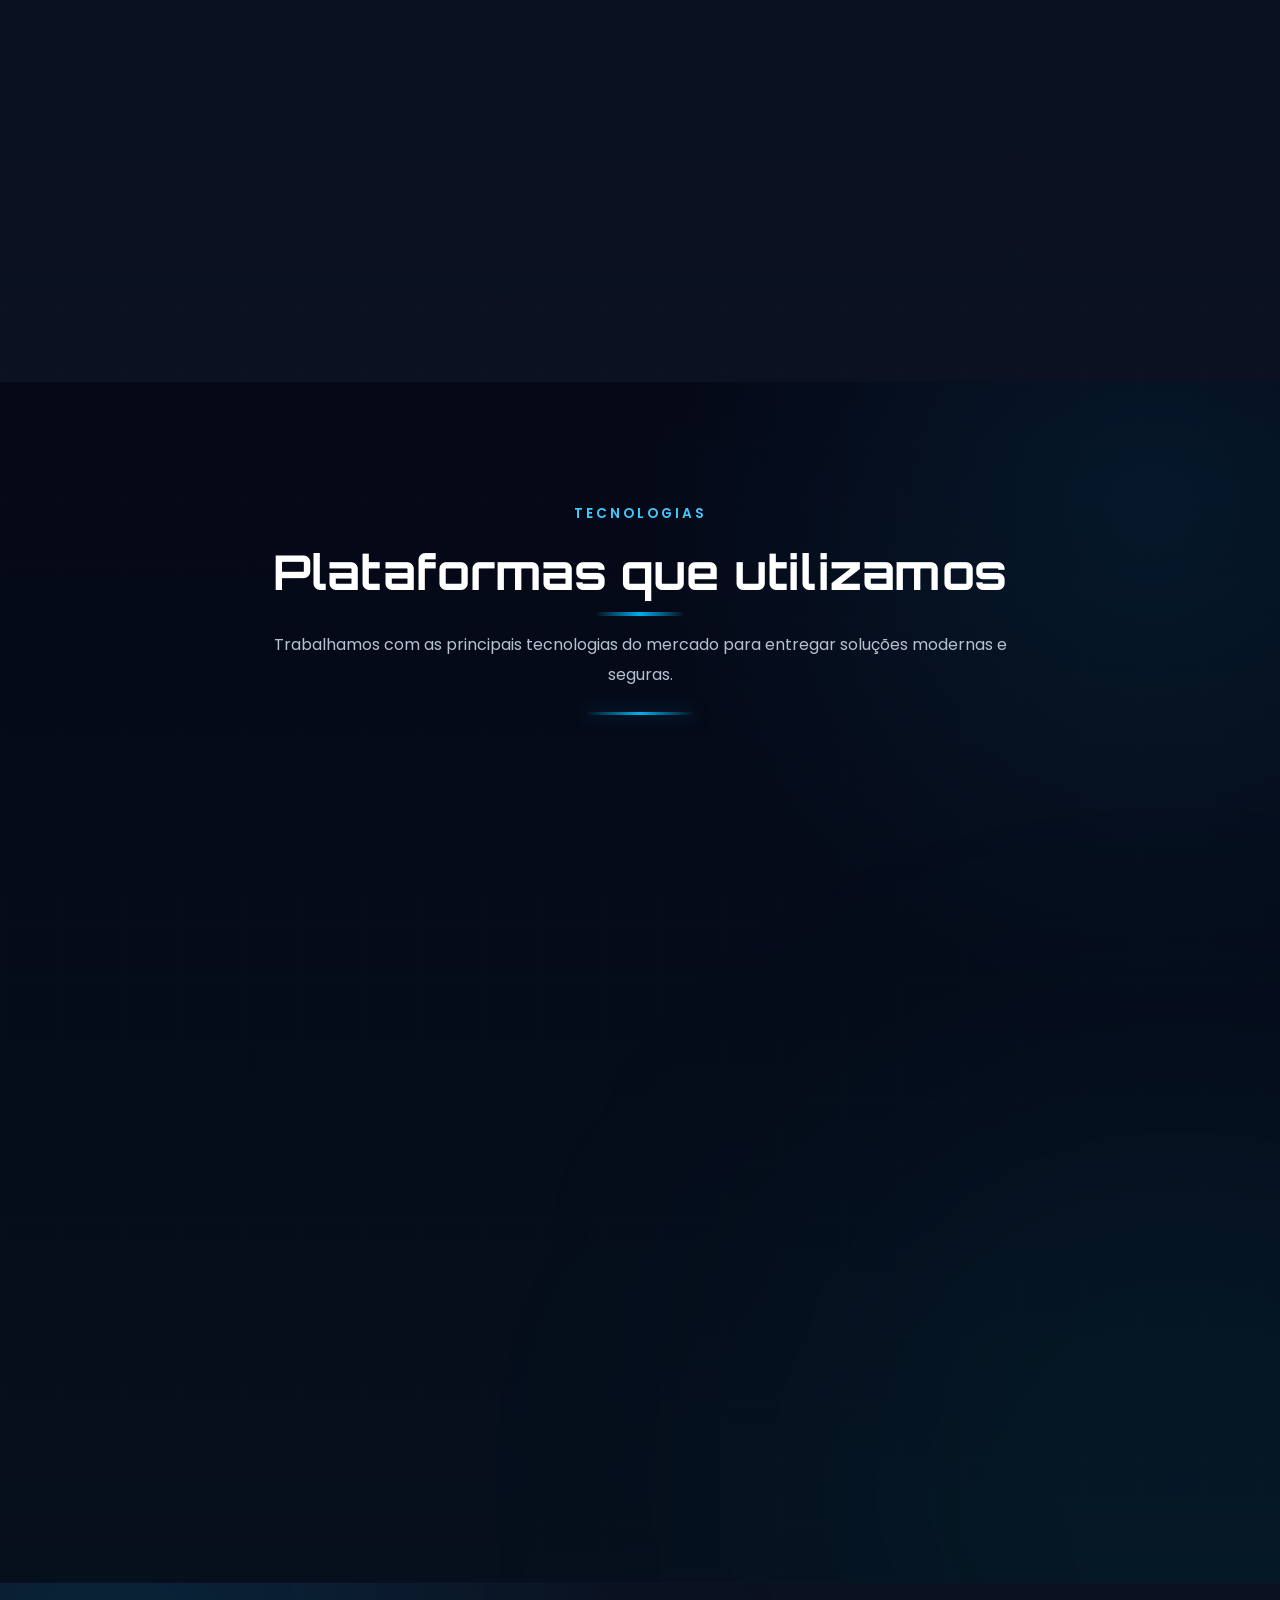
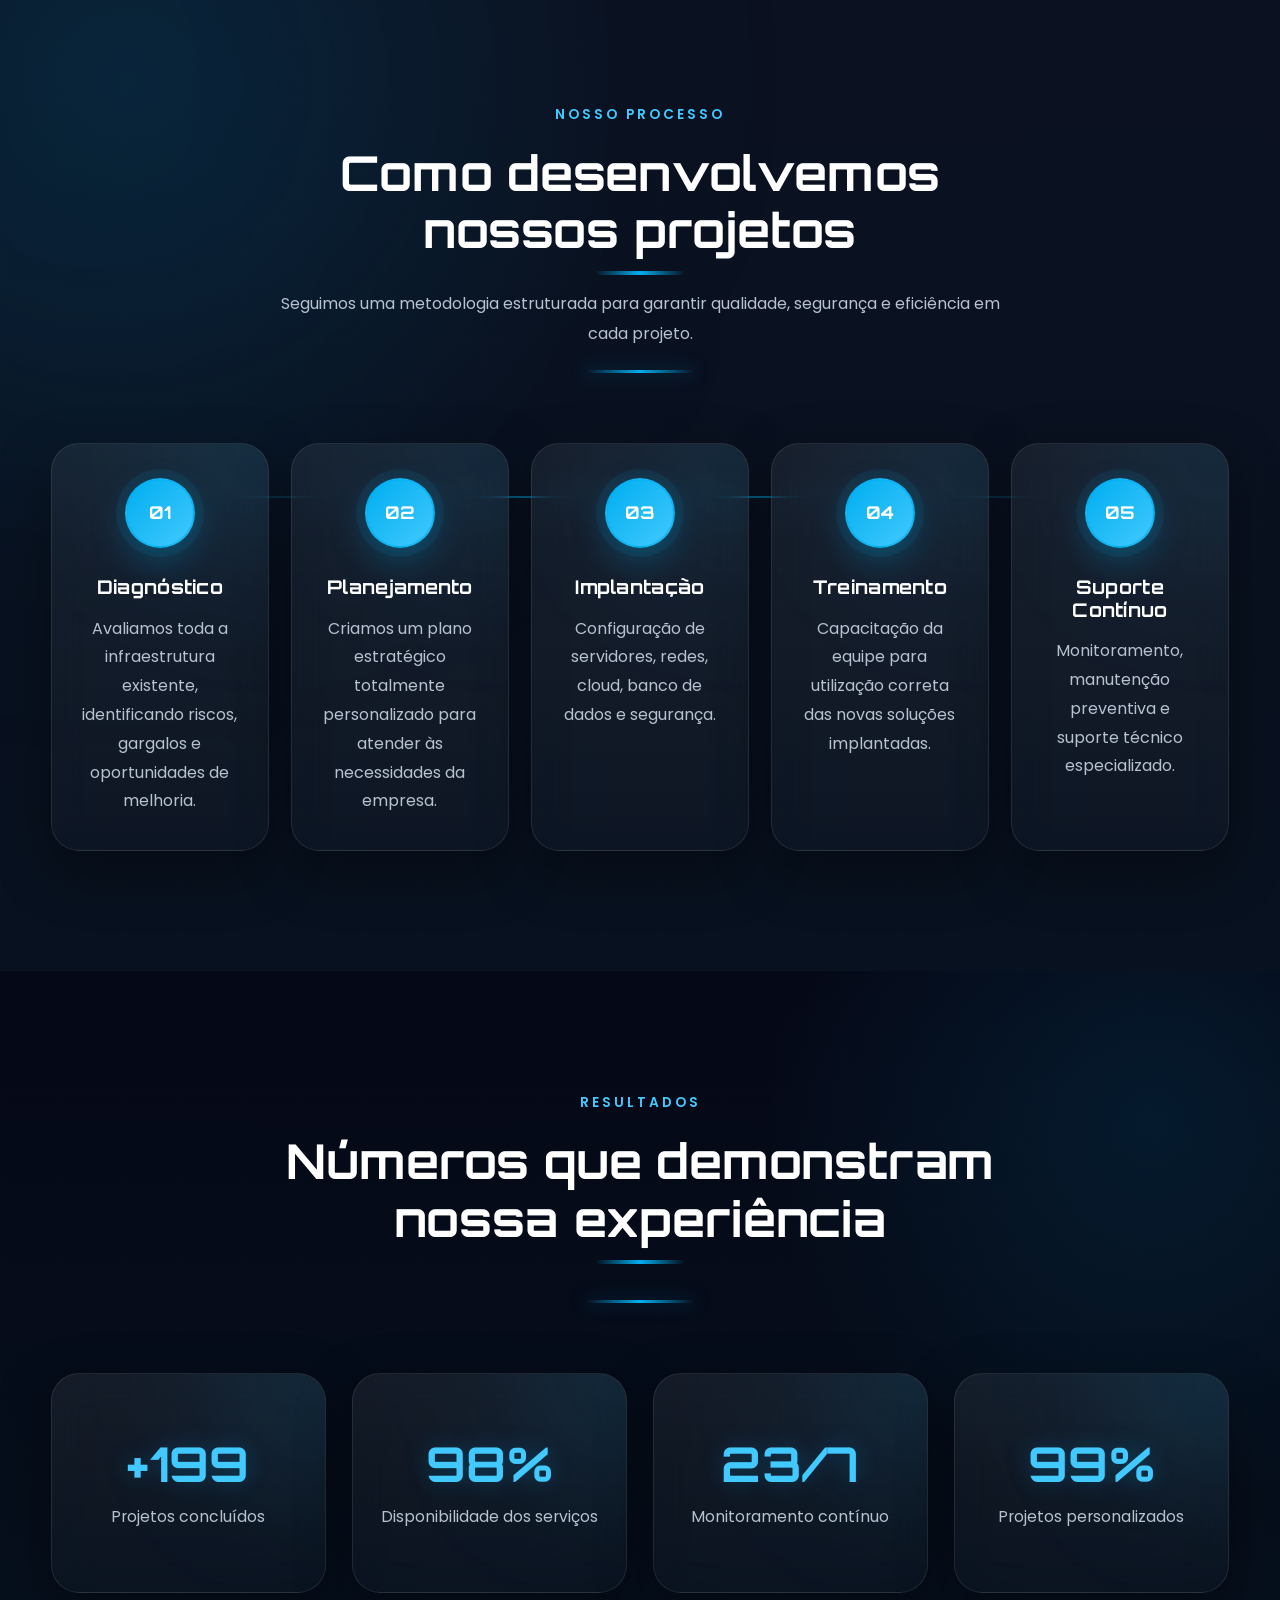
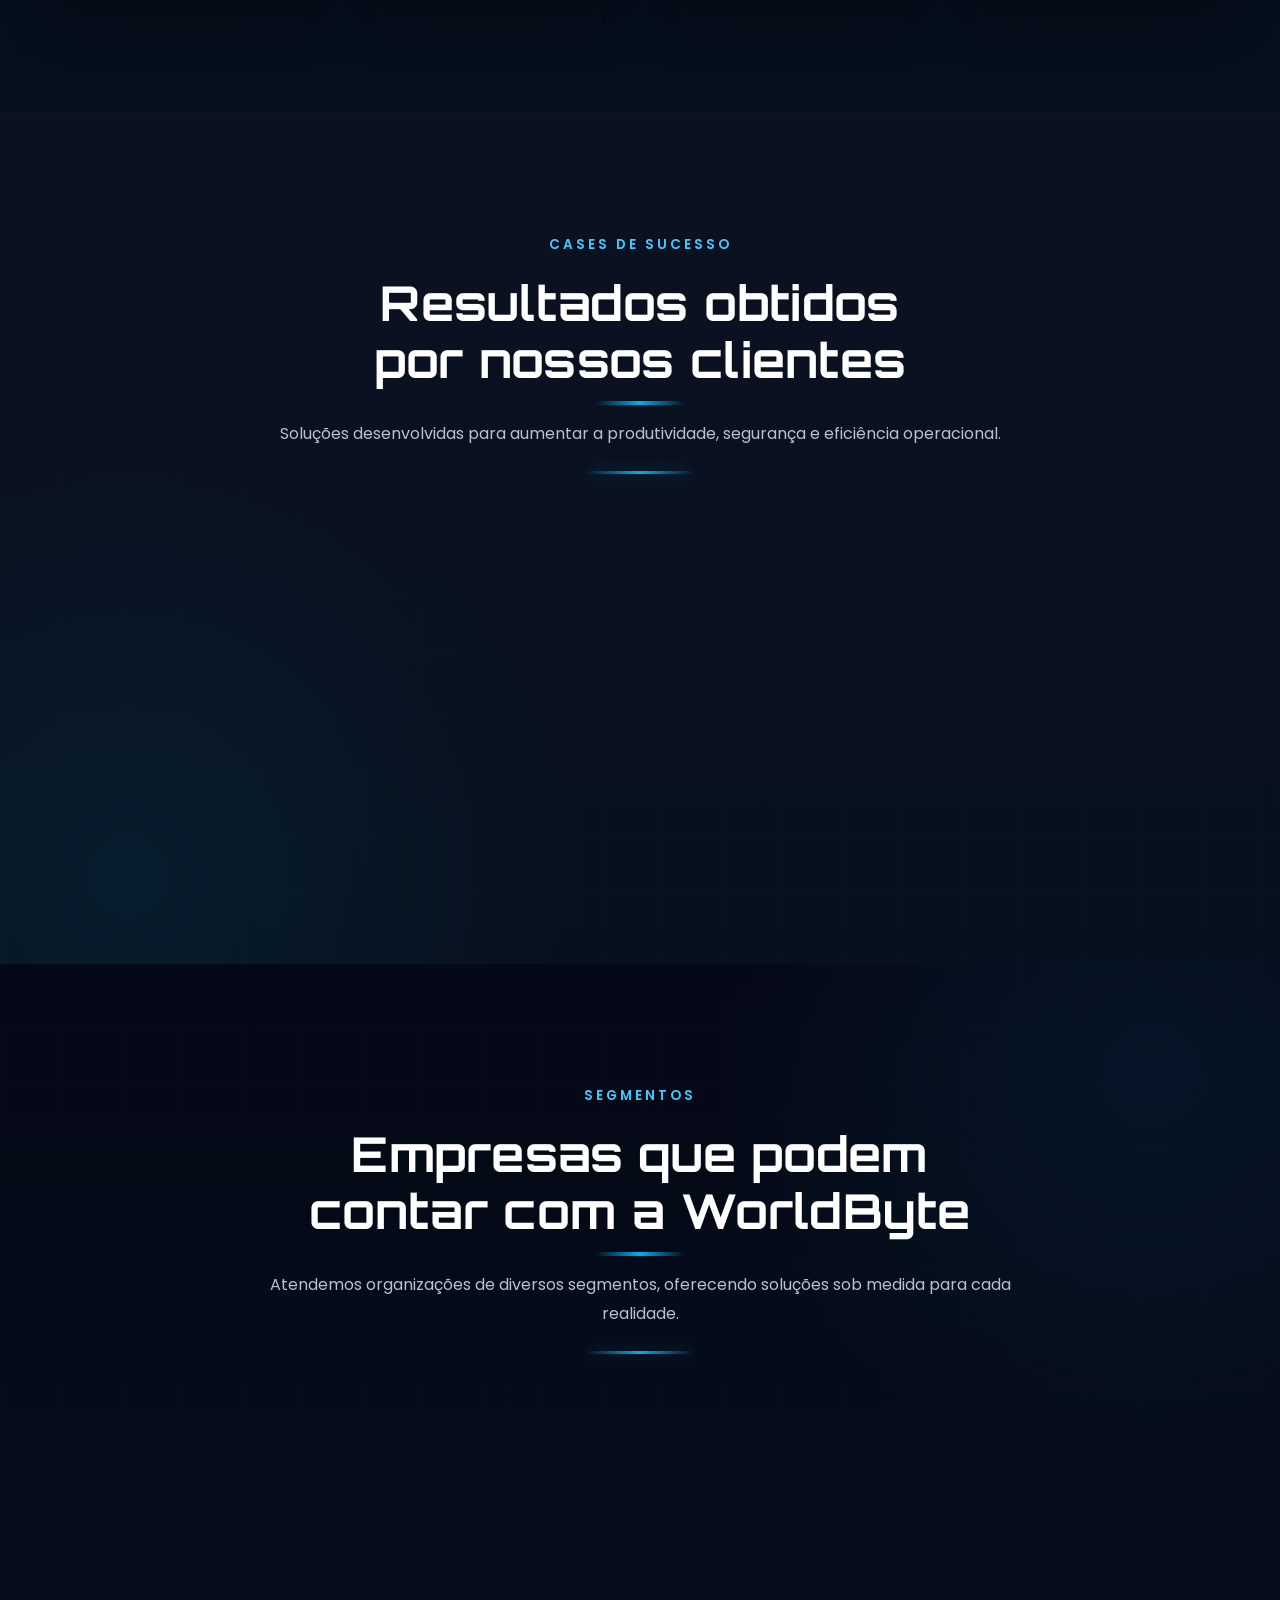
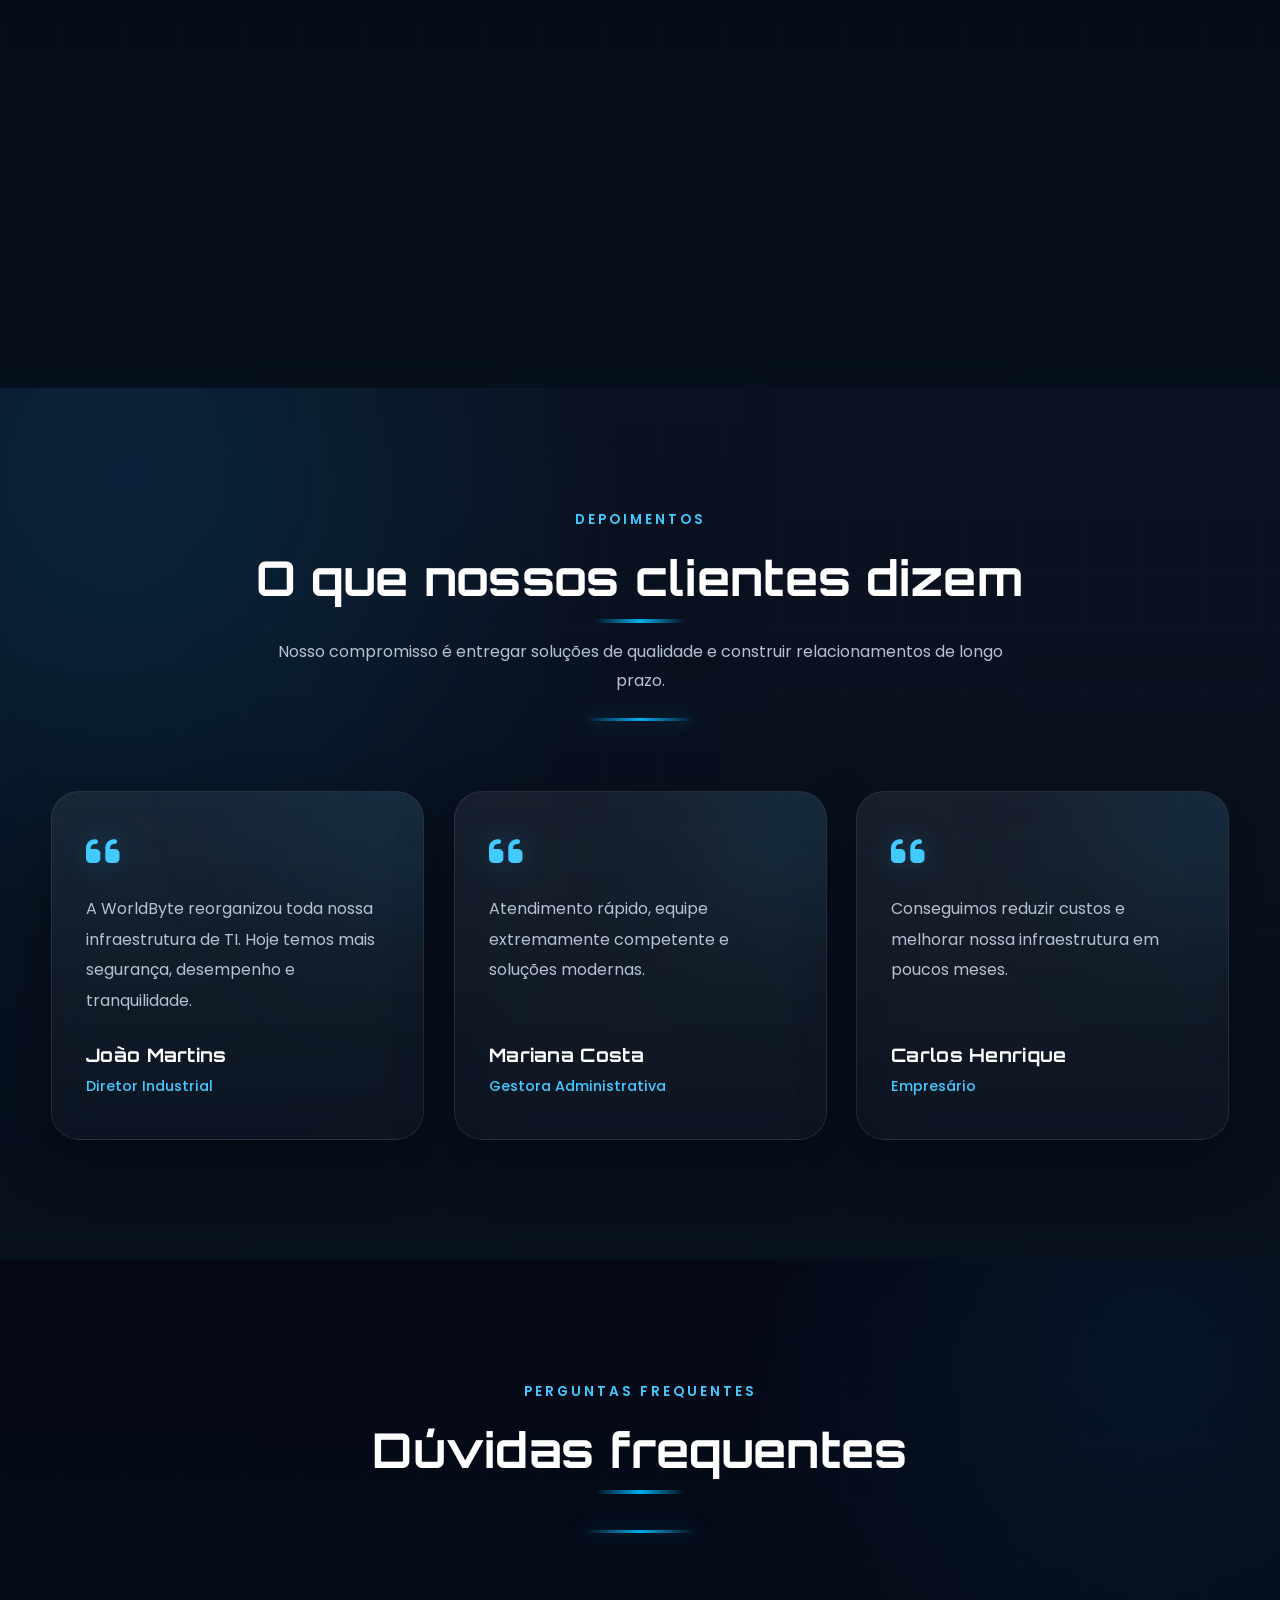
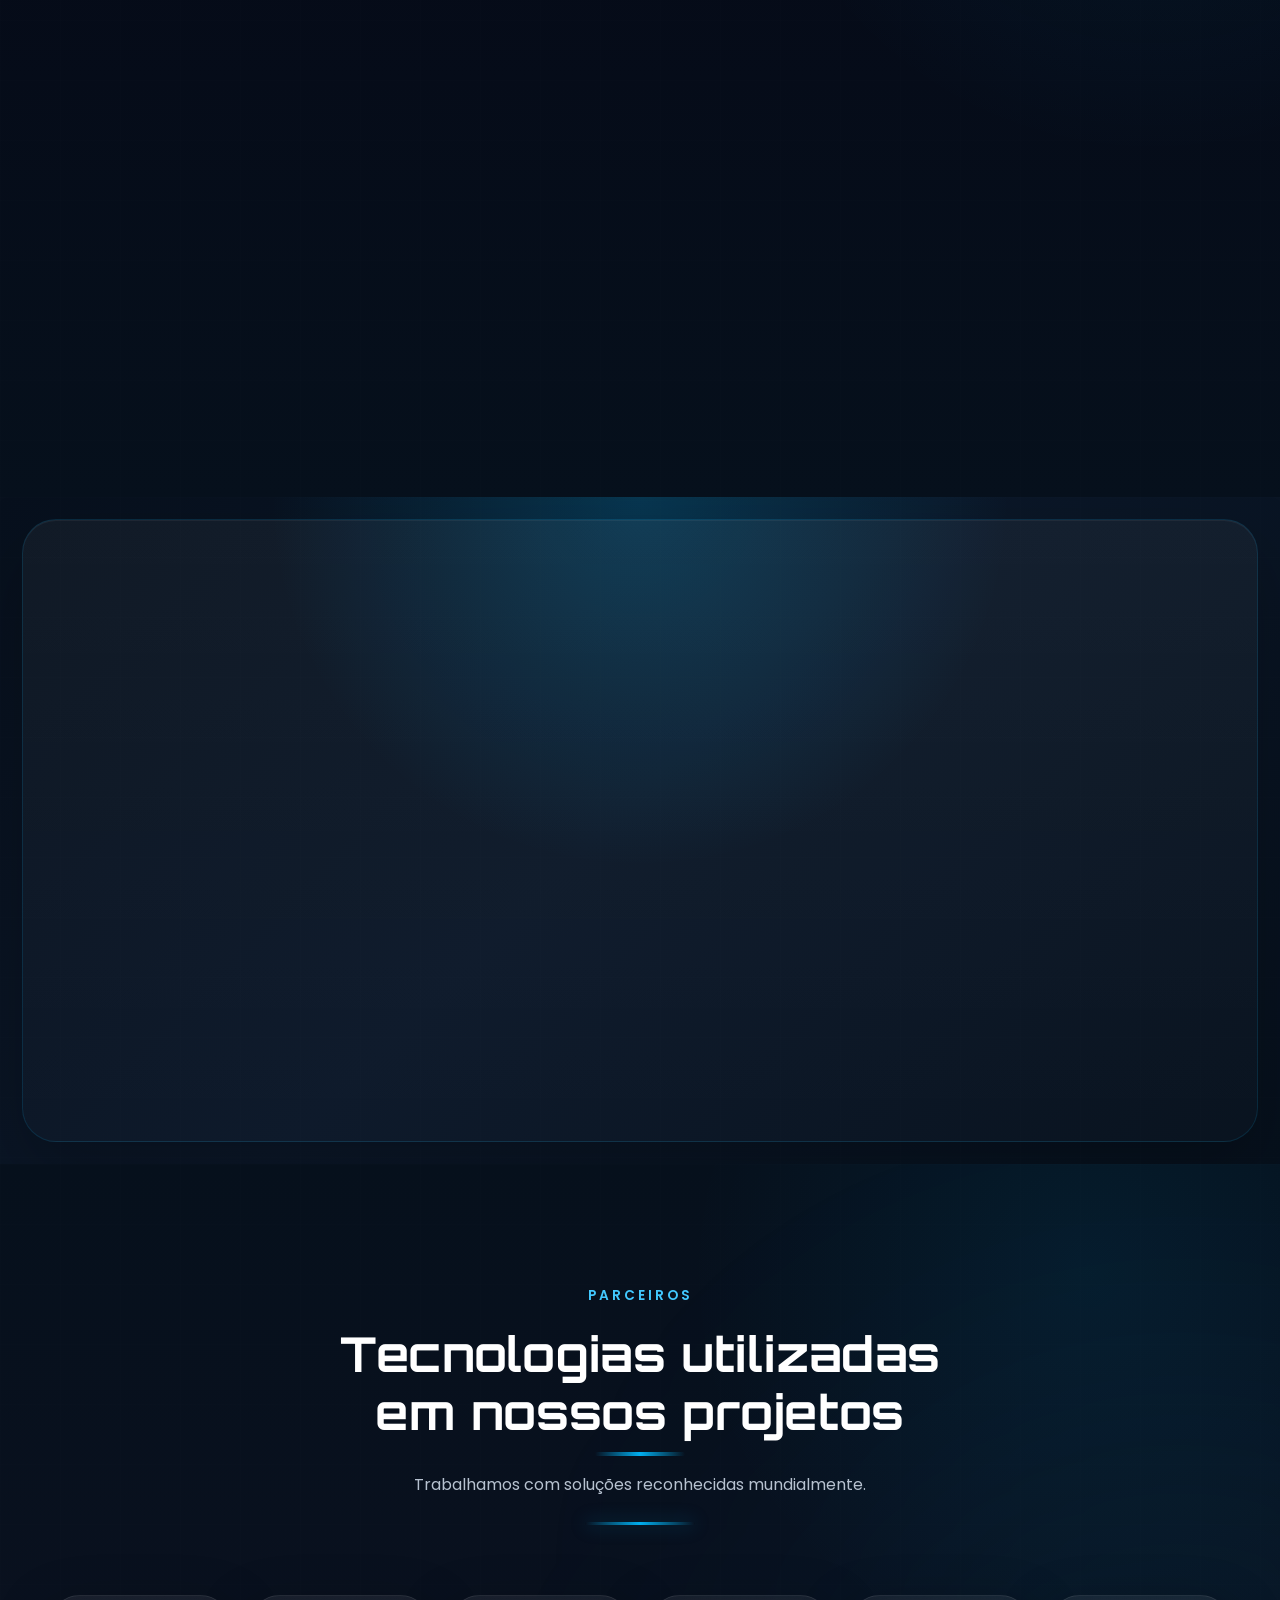
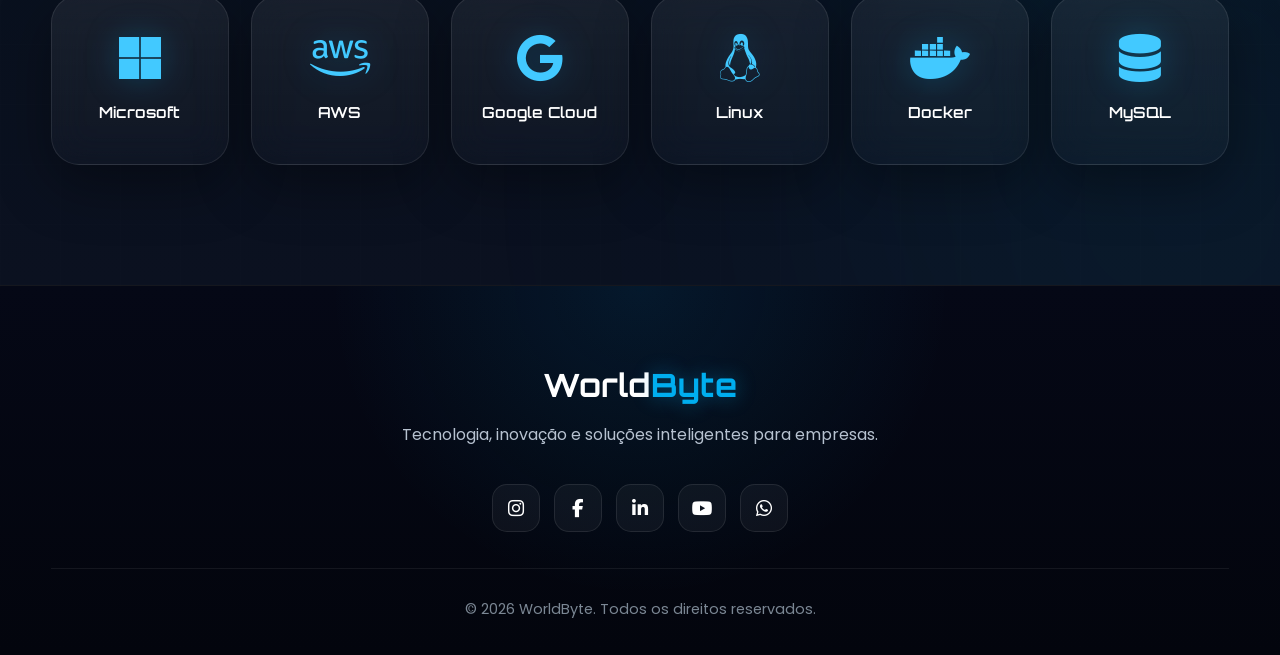
==== commit b883639a: "atualização site" ====
--- a/servicos/consultoria-ti.html
+++ b/servicos/consultoria-ti.html
@@ -59,9 +59,17 @@
 
         </nav>
 
-<button class="menu-mobile">
-
-<i class="fa-solid fa-bars"></i>
+<button
+    class="menu-mobile"
+    type="button"
+    aria-label="Abrir menu de navegação"
+    aria-expanded="false"
+>
+    <i class="fa-solid fa-bars"></i>
+
+    <span></span>
+    <span></span>
+    <span></span>
 
 </button>
 
@@ -909,7 +917,12 @@
 
             <article class="card">
 
-                <h2>+200</h2>
+                <h2
+                    class="counter"
+                    data-counter="200"
+                    data-prefix="+">
+                    0
+                </h2>
 
                 <p>Projetos concluídos</p>
 
@@ -917,7 +930,12 @@
 
             <article class="card">
 
-                <h2>99,9%</h2>
+                <h2
+                    class="counter"
+                    data-counter="99"
+                    data-suffix="%">
+                    0
+                </h2>
 
                 <p>Disponibilidade dos serviços</p>
 
@@ -925,7 +943,12 @@
 
             <article class="card">
 
-                <h2>24/7</h2>
+                <h2
+                    class="counter"
+                    data-counter="24"
+                    data-suffix="/7">
+                    0
+                </h2>
 
                 <p>Monitoramento contínuo</p>
 
@@ -933,7 +956,12 @@
 
             <article class="card">
 
-                <h2>100%</h2>
+                <h2
+                    class="counter"
+                    data-counter="100"
+                    data-suffix="%">
+                    0
+                </h2>
 
                 <p>Projetos personalizados</p>
 
@@ -1439,13 +1467,12 @@
 VOLTAR AO TOPO
 ======================================================-->
 
-<button id="backTop"
-
-class="back-top"
-
-aria-label="Voltar ao topo">
-
-<i class="fa-solid fa-arrow-up"></i>
+<button
+    class="back-top"
+    type="button"
+    aria-label="Voltar ao topo">
+
+    <i class="fa-solid fa-arrow-up"></i>
 
 </button>
 
@@ -1547,89 +1574,700 @@
 ====================================================== -->
 
 <script>
-
-const menuButton = document.querySelector(".menu-mobile");
-
-const navbar = document.querySelector(".navbar");
-
-menuButton.addEventListener("click",()=>{
-
-    navbar.classList.toggle("active");
+document.addEventListener("DOMContentLoaded", () => {
+
+    const header = document.querySelector(".header");
+    const navbar = document.querySelector(".navbar");
+    const menuButton = document.querySelector(".menu-mobile");
+    const menuLinks = document.querySelectorAll(".navbar a");
+    const faqItems = document.querySelectorAll(".faq-item");
+    const backTop = document.querySelector(".back-top");
+    const loader = document.querySelector("#loader");
+
+    /*========================================
+    CRIAÇÃO DO OVERLAY DO MENU
+    ========================================*/
+
+    const menuOverlay = document.createElement("div");
+
+    menuOverlay.classList.add("menu-overlay");
+
+    document.body.appendChild(menuOverlay);
+
+    /*========================================
+    MENU MOBILE
+    ========================================*/
+
+    function openMenu(){
+
+        if(!navbar || !menuButton){
+            return;
+        }
+
+        navbar.classList.add("active");
+        menuButton.classList.add("active");
+        menuOverlay.classList.add("active");
+
+        document.body.classList.add("menu-open");
+
+        menuButton.setAttribute("aria-expanded", "true");
+        menuButton.setAttribute("aria-label", "Fechar menu de navegação");
+
+    }
+
+    function closeMenu(){
+
+        if(!navbar || !menuButton){
+            return;
+        }
+
+        navbar.classList.remove("active");
+        menuButton.classList.remove("active");
+        menuOverlay.classList.remove("active");
+
+        document.body.classList.remove("menu-open");
+
+        menuButton.setAttribute("aria-expanded", "false");
+        menuButton.setAttribute("aria-label", "Abrir menu de navegação");
+
+    }
+
+    function toggleMenu(){
+
+        if(!navbar){
+            return;
+        }
+
+        const menuIsOpen = navbar.classList.contains("active");
+
+        if(menuIsOpen){
+            closeMenu();
+        }else{
+            openMenu();
+        }
+
+    }
+
+    if(menuButton){
+
+        menuButton.setAttribute("aria-expanded", "false");
+        menuButton.setAttribute(
+            "aria-label",
+            "Abrir menu de navegação"
+        );
+
+        menuButton.addEventListener("click", toggleMenu);
+
+    }
+
+    menuOverlay.addEventListener("click", closeMenu);
+
+    menuLinks.forEach(link => {
+
+        link.addEventListener("click", closeMenu);
+
+    });
+
+    document.addEventListener("keydown", event => {
+
+        if(event.key === "Escape"){
+            closeMenu();
+        }
+
+    });
+
+    window.addEventListener("resize", () => {
+
+        if(window.innerWidth > 900){
+            closeMenu();
+        }
+
+    });
+
+    /*========================================
+    HEADER E BOTÃO VOLTAR AO TOPO
+    ========================================*/
+
+    function handlePageScroll(){
+
+        const scrollPosition = window.scrollY;
+
+        if(header){
+
+            header.classList.toggle(
+                "scrolled",
+                scrollPosition > 40
+            );
+
+        }
+
+        if(backTop){
+
+            backTop.classList.toggle(
+                "active",
+                scrollPosition > 500
+            );
+
+        }
+
+    }
+
+    handlePageScroll();
+
+    window.addEventListener(
+        "scroll",
+        handlePageScroll,
+        { passive:true }
+    );
+
+    /*========================================
+    VOLTAR AO TOPO
+    ========================================*/
+
+    if(backTop){
+
+        backTop.addEventListener("click", event => {
+
+            event.preventDefault();
+
+            window.scrollTo({
+                top:0,
+                behavior:"smooth"
+            });
+
+        });
+
+    }
+
+    /*========================================
+    FAQ
+    ========================================*/
+
+    faqItems.forEach((item, index) => {
+
+        const title = item.querySelector("h3");
+        const answer = item.querySelector("p");
+
+        item.setAttribute("tabindex", "0");
+        item.setAttribute("role", "button");
+        item.setAttribute("aria-expanded", "false");
+
+        if(answer){
+
+            const answerId = `faq-answer-${index + 1}`;
+
+            answer.id = answerId;
+
+            item.setAttribute("aria-controls", answerId);
+
+        }
+
+        function toggleFaq(){
+
+            const isActive = item.classList.contains("active");
+
+            faqItems.forEach(otherItem => {
+
+                otherItem.classList.remove("active");
+
+                otherItem.setAttribute(
+                    "aria-expanded",
+                    "false"
+                );
+
+            });
+
+            if(!isActive){
+
+                item.classList.add("active");
+
+                item.setAttribute(
+                    "aria-expanded",
+                    "true"
+                );
+
+            }
+
+        }
+
+        item.addEventListener("click", toggleFaq);
+
+        item.addEventListener("keydown", event => {
+
+            if(
+                event.key === "Enter" ||
+                event.key === " "
+            ){
+
+                event.preventDefault();
+
+                toggleFaq();
+
+            }
+
+        });
+
+        if(title){
+
+            title.setAttribute(
+                "aria-hidden",
+                "true"
+            );
+
+        }
+
+    });
+
+    /*========================================
+    ANIMAÇÕES DE ENTRADA
+    ========================================*/
+
+    const animatedElements = document.querySelectorAll(`
+        .hero-text,
+        .hero-image,
+        .about-text,
+        .about-card,
+        .features .card,
+        .services-types .card,
+        .technologies .card,
+        .process .step,
+        .numbers .card,
+        .cases .card,
+        .clients .card,
+        .testimonials .card,
+        .faq-item,
+        .cta .container,
+        .partner,
+        .reveal
+    `);
+
+    const reduceMotion = window.matchMedia(
+        "(prefers-reduced-motion: reduce)"
+    ).matches;
+
+    if(reduceMotion){
+
+        animatedElements.forEach(element => {
+
+            element.classList.add("show");
+
+        });
+
+    }else{
+
+        const observer = new IntersectionObserver(
+            entries => {
+
+                entries.forEach(entry => {
+
+                    if(entry.isIntersecting){
+
+                        entry.target.classList.add("show");
+
+                        observer.unobserve(entry.target);
+
+                    }
+
+                });
+
+            },
+            {
+                threshold:.12,
+                rootMargin:"0px 0px -55px 0px"
+            }
+        );
+
+        animatedElements.forEach(element => {
+
+            observer.observe(element);
+
+        });
+
+    }
+
+    /*========================================
+    LINK ATIVO CONFORME A SEÇÃO
+    ========================================*/
+
+    const sections = document.querySelectorAll(
+        "section[id]"
+    );
+
+    function updateActiveMenu(){
+
+        let currentSection = "";
+
+        sections.forEach(section => {
+
+            const sectionTop =
+                section.offsetTop - 150;
+
+            const sectionHeight =
+                section.offsetHeight;
+
+            if(
+                window.scrollY >= sectionTop &&
+                window.scrollY <
+                    sectionTop + sectionHeight
+            ){
+
+                currentSection = section.id;
+
+            }
+
+        });
+
+        menuLinks.forEach(link => {
+
+            link.classList.remove("active");
+
+            const href = link.getAttribute("href");
+
+            if(href === `#${currentSection}`){
+
+                link.classList.add("active");
+
+            }
+
+        });
+
+    }
+
+    updateActiveMenu();
+
+    window.addEventListener(
+        "scroll",
+        updateActiveMenu,
+        { passive:true }
+    );
+
+    /*========================================
+    LOADER
+    ========================================*/
+
+    function hideLoader(){
+
+        if(!loader){
+            return;
+        }
+
+        loader.classList.add("hide");
+
+        setTimeout(() => {
+
+            loader.style.display = "none";
+
+        }, 650);
+
+    }
+
+    window.addEventListener("load", hideLoader);
+
+    setTimeout(hideLoader, 3500);
 
 });
 
-const faqItems = document.querySelectorAll(".faq-item");
-
-faqItems.forEach(item=>{
-
-    item.addEventListener("click",()=>{
-
-        item.classList.toggle("active");
+/*========================================
+FASE 10 — EFEITOS PREMIUM
+========================================*/
+
+/*----------------------------------------
+ELEMENTOS GLOBAIS
+----------------------------------------*/
+
+const mouseGlow = document.createElement("div");
+mouseGlow.classList.add("mouse-glow");
+document.body.appendChild(mouseGlow);
+
+const scrollProgress = document.createElement("div");
+scrollProgress.classList.add("scroll-progress");
+document.body.appendChild(scrollProgress);
+
+/*----------------------------------------
+LUZ ACOMPANHANDO O MOUSE
+----------------------------------------*/
+
+document.addEventListener("mousemove", event => {
+
+    const mouseX = event.clientX;
+    const mouseY = event.clientY;
+
+    mouseGlow.style.left = `${mouseX}px`;
+    mouseGlow.style.top = `${mouseY}px`;
+
+    mouseGlow.classList.add("active");
+
+    document.documentElement.style.setProperty(
+        "--glow-x",
+        `${mouseX}px`
+    );
+
+    document.documentElement.style.setProperty(
+        "--glow-y",
+        `${mouseY}px`
+    );
+
+});
+
+document.addEventListener("mouseleave", () => {
+
+    mouseGlow.classList.remove("active");
+
+});
+
+/*----------------------------------------
+BARRA DE PROGRESSO
+----------------------------------------*/
+
+function updateScrollProgress(){
+
+    const documentHeight =
+        document.documentElement.scrollHeight -
+        window.innerHeight;
+
+    const currentScroll = window.scrollY;
+
+    const progress = documentHeight > 0
+        ? currentScroll / documentHeight * 100
+        : 0;
+
+    scrollProgress.style.width = `${progress}%`;
+
+}
+
+updateScrollProgress();
+
+window.addEventListener(
+    "scroll",
+    updateScrollProgress,
+    { passive:true }
+);
+
+/*----------------------------------------
+EFEITO 3D NOS CARDS
+----------------------------------------*/
+
+const tiltElements = document.querySelectorAll(`
+    .features .card,
+    .services-types .card,
+    .technologies .card,
+    .cases .card,
+    .clients .card,
+    .testimonials .card,
+    .numbers .card,
+    .about-card,
+    .partner,
+    .dashboard-card
+`);
+
+tiltElements.forEach(card => {
+
+    card.classList.add("tilt-card");
+
+    const shine = document.createElement("span");
+    shine.classList.add("card-shine");
+
+    card.appendChild(shine);
+
+    card.addEventListener("mousemove", event => {
+
+        if(window.innerWidth <= 900){
+            return;
+        }
+
+        const cardRect = card.getBoundingClientRect();
+
+        const mouseX =
+            event.clientX - cardRect.left;
+
+        const mouseY =
+            event.clientY - cardRect.top;
+
+        const centerX =
+            cardRect.width / 2;
+
+        const centerY =
+            cardRect.height / 2;
+
+        const rotateX =
+            (mouseY - centerY) / 22;
+
+        const rotateY =
+            (centerX - mouseX) / 22;
+
+        card.style.transform = `
+            perspective(900px)
+            rotateX(${rotateX}deg)
+            rotateY(${rotateY}deg)
+            translateY(-8px)
+        `;
+
+        shine.style.setProperty(
+            "--shine-x",
+            `${mouseX}px`
+        );
+
+        shine.style.setProperty(
+            "--shine-y",
+            `${mouseY}px`
+        );
 
     });
 
+    card.addEventListener("mouseleave", () => {
+
+        card.style.transform = "";
+
+    });
+
 });
 
-const observer = new IntersectionObserver((entries)=>{
-
-    entries.forEach(entry=>{
-
-        if(entry.isIntersecting){
-
-            entry.target.classList.add("show");
+/*----------------------------------------
+CONTADORES ANIMADOS
+----------------------------------------*/
+
+const counters = document.querySelectorAll(
+    "[data-counter]"
+);
+
+function animateCounter(counter){
+
+    const target =
+        Number(counter.dataset.counter);
+
+    const suffix =
+        counter.dataset.suffix || "";
+
+    const prefix =
+        counter.dataset.prefix || "";
+
+    const duration = 1800;
+
+    const startTime = performance.now();
+
+    function updateCounter(currentTime){
+
+        const elapsed =
+            currentTime - startTime;
+
+        const progress =
+            Math.min(elapsed / duration, 1);
+
+        const easing =
+            1 - Math.pow(1 - progress, 4);
+
+        const currentValue =
+            Math.floor(target * easing);
+
+        counter.textContent =
+            `${prefix}${currentValue}${suffix}`;
+
+        if(progress < 1){
+
+            requestAnimationFrame(updateCounter);
+
+        }else{
+
+            counter.textContent =
+                `${prefix}${target}${suffix}`;
 
         }
 
-    });
+    }
+
+    requestAnimationFrame(updateCounter);
+
+}
+
+const countersObserver = new IntersectionObserver(
+    entries => {
+
+        entries.forEach(entry => {
+
+            if(entry.isIntersecting){
+
+                animateCounter(entry.target);
+
+                countersObserver.unobserve(
+                    entry.target
+                );
+
+            }
+
+        });
+
+    },
+    {
+        threshold:.6
+    }
+);
+
+counters.forEach(counter => {
+
+    countersObserver.observe(counter);
 
 });
 
-document.querySelectorAll(".card,.step,.number,.about-card")
-.forEach(el=>observer.observe(el));
-
-</script>
-
-
-<script>
-
-/* voltar ao topo */
-
-const backTop=document.getElementById("backTop");
-
-window.addEventListener("scroll",()=>{
-
-if(window.scrollY>400){
-
-backTop.classList.add("active");
-
-}else{
-
-backTop.classList.remove("active");
+/*----------------------------------------
+TIMELINE ANIMADA
+----------------------------------------*/
+
+const timelineElement =
+    document.querySelector(".timeline");
+
+if(timelineElement){
+
+    const timelineObserver =
+        new IntersectionObserver(
+            entries => {
+
+                entries.forEach(entry => {
+
+                    if(entry.isIntersecting){
+
+                        entry.target.classList.add(
+                            "timeline-active"
+                        );
+
+                        timelineObserver.unobserve(
+                            entry.target
+                        );
+
+                    }
+
+                });
+
+            },
+            {
+                threshold:.35
+            }
+        );
+
+    timelineObserver.observe(timelineElement);
 
 }
 
-});
-
-backTop.onclick=()=>{
-
-window.scrollTo({
-
-top:0,
-
-behavior:"smooth"
-
-});
-
-};
-
-/* loader */
-
-window.addEventListener("load",()=>{
-
-document.getElementById("loader").classList.add("hide");
-
-});
-
+/*----------------------------------------
+DESATIVAR EFEITOS EM DISPOSITIVOS FRACOS
+----------------------------------------*/
+
+const reducedMotion =
+    window.matchMedia(
+        "(prefers-reduced-motion: reduce)"
+    ).matches;
+
+const mobileDevice =
+    window.matchMedia(
+        "(max-width: 900px)"
+    ).matches;
+
+if(reducedMotion || mobileDevice){
+
+    document.body.classList.add(
+        "low-performance"
+    );
+
+}
 </script>
 </body>
 
--- a/css/consultoria-ti.css
+++ b/css/consultoria-ti.css
@@ -1,470 +1,5403 @@
 /*=========================================================
-    CONSULTORIA-TI.CSS
-    PARTE 1
-    RESET • VARIÁVEIS • HEADER • HERO
+    WORLDBYTE — CONSULTORIA EM TI
+    FASE 1 — RESET, VARIÁVEIS E BASE
 =========================================================*/
 
-/*==============================
-RESET
-==============================*/
-
-*{
+*,
+*::before,
+*::after{
     margin:0;
     padding:0;
     box-sizing:border-box;
 }
 
-html{
-    scroll-behavior:smooth;
-}
-
-body{
-    font-family:'Poppins',sans-serif;
-    background:#050816;
-    color:#fff;
-    overflow-x:hidden;
-    line-height:1.7;
-}
-
-img{
-    max-width:100%;
-    display:block;
-}
-
-a{
-    text-decoration:none;
-    color:inherit;
-}
-
-ul{
-    list-style:none;
-}
-
-button{
-    border:none;
-    background:none;
-    cursor:pointer;
-    font-family:inherit;
-}
-
-section{
-    padding:120px 0;
-    position:relative;
-}
-
-/*==============================
-VARIÁVEIS
-==============================*/
-
 :root{
-
     --primary:#00AEEF;
     --primary-light:#42C9FF;
     --primary-dark:#007DB0;
 
     --dark:#050816;
-    --dark2:#0B1120;
-    --dark3:#111827;
-
-    --white:#ffffff;
-
-    --gray:#b7c2d0;
-    --gray2:#7b8794;
-
-    --border:rgba(255,255,255,.08);
-
-    --radius:20px;
-
-    --shadow:
-
-    0 20px 45px rgba(0,0,0,.35);
-
-}
-
-/*==============================
-CONTAINER
-==============================*/
+    --dark-2:#0B1120;
+    --dark-3:#111827;
+
+    --white:#FFFFFF;
+    --gray:#B7C2D0;
+    --gray-2:#7B8794;
+
+    --glass:rgba(255,255,255,.055);
+    --glass-hover:rgba(0,174,239,.09);
+
+    --border:rgba(255,255,255,.09);
+    --border-hover:rgba(0,174,239,.55);
+
+    --shadow:0 20px 55px rgba(0,0,0,.35);
+    --shadow-blue:0 22px 55px rgba(0,174,239,.20);
+
+    --radius-sm:14px;
+    --radius-md:20px;
+    --radius-lg:28px;
+
+    --transition:.35s ease;
+}
+
+html{
+    scroll-behavior:smooth;
+    scroll-padding-top:90px;
+}
+
+body{
+    min-height:100vh;
+
+    font-family:'Poppins',sans-serif;
+    font-size:16px;
+    line-height:1.7;
+
+    color:var(--white);
+
+    background:
+        radial-gradient(
+            circle at top left,
+            rgba(0,174,239,.09),
+            transparent 32%
+        ),
+        radial-gradient(
+            circle at bottom right,
+            rgba(0,174,239,.06),
+            transparent 38%
+        ),
+        linear-gradient(
+            180deg,
+            #040817,
+            #07101F 45%,
+            #050816
+        );
+
+    overflow-x:hidden;
+
+    text-rendering:optimizeLegibility;
+    -webkit-font-smoothing:antialiased;
+}
+
+body::before{
+    content:"";
+
+    position:fixed;
+    inset:0;
+
+    z-index:-20;
+
+    pointer-events:none;
+
+    background-image:
+        radial-gradient(
+            circle,
+            rgba(0,174,239,.07) 1.5px,
+            transparent 1.5px
+        );
+
+    background-size:90px 90px;
+    opacity:.26;
+}
+
+img{
+    display:block;
+    max-width:100%;
+    height:auto;
+}
+
+a{
+    color:inherit;
+    text-decoration:none;
+    transition:var(--transition);
+}
+
+ul{
+    list-style:none;
+}
+
+button,
+input,
+textarea,
+select{
+    font:inherit;
+}
+
+button{
+    border:0;
+    background:none;
+    cursor:pointer;
+}
+
+h1,
+h2,
+h3,
+h4{
+    color:var(--white);
+    font-family:'Orbitron',sans-serif;
+    line-height:1.2;
+    letter-spacing:.3px;
+}
+
+h1 span,
+h2 span,
+h3 span{
+    color:var(--primary-light);
+}
+
+p{
+    color:var(--gray);
+}
 
 .container{
-
     width:min(92%,1280px);
-
+    margin-inline:auto;
+}
+
+section{
+    position:relative;
+    padding:120px 0;
+    overflow:hidden;
+    isolation:isolate;
+}
+
+section::after{
+    content:"";
+
+    position:absolute;
+    inset:0;
+
+    z-index:-3;
+
+    pointer-events:none;
+
+    background-image:
+        linear-gradient(
+            rgba(255,255,255,.014) 1px,
+            transparent 1px
+        ),
+        linear-gradient(
+            90deg,
+            rgba(255,255,255,.014) 1px,
+            transparent 1px
+        );
+
+    background-size:60px 60px;
+    opacity:.3;
+}
+
+section > .container{
+    position:relative;
+    z-index:2;
+}
+
+/*==============================
+TÍTULOS DE SEÇÃO
+==============================*/
+
+.section-title{
+    max-width:850px;
+    margin:0 auto 70px;
+    text-align:center;
+}
+
+.subtitle{
+    display:block;
+
+    margin-bottom:18px;
+
+    color:var(--primary-light);
+
+    font-size:.85rem;
+    font-weight:600;
+    letter-spacing:3px;
+    text-transform:uppercase;
+}
+
+.section-title h2{
+    position:relative;
+    display:inline-block;
+
+    margin-bottom:30px;
+
+    font-size:clamp(2rem,4vw,3rem);
+}
+
+.section-title h2::after{
+    content:"";
+
+    position:absolute;
+
+    left:50%;
+    bottom:-16px;
+
+    width:90px;
+    height:4px;
+
+    border-radius:20px;
+
+    background:linear-gradient(
+        90deg,
+        transparent,
+        var(--primary),
+        transparent
+    );
+
+    transform:translateX(-50%);
+}
+
+.section-title p{
+    max-width:760px;
     margin:auto;
-
-}
-
-/*==============================
-TIPOGRAFIA
-==============================*/
-
-h1,h2,h3{
+    line-height:1.85;
+}
+
+/*==============================
+CARD BASE
+==============================*/
+
+.card,
+.about-card,
+.dashboard-card,
+.step,
+.partner{
+    position:relative;
+
+    overflow:hidden;
+
+    border:1px solid var(--border);
+    border-radius:var(--radius-lg);
+
+    background:
+        linear-gradient(
+            180deg,
+            rgba(255,255,255,.065),
+            rgba(255,255,255,.025)
+        );
+
+    backdrop-filter:blur(18px);
+    -webkit-backdrop-filter:blur(18px);
+
+    box-shadow:var(--shadow);
+
+    transition:
+        transform var(--transition),
+        border-color var(--transition),
+        box-shadow var(--transition),
+        background var(--transition);
+}
+
+.card:hover,
+.about-card:hover,
+.step:hover,
+.partner:hover{
+    transform:translateY(-10px);
+
+    border-color:var(--border-hover);
+
+    background:
+        linear-gradient(
+            180deg,
+            rgba(0,174,239,.10),
+            rgba(255,255,255,.03)
+        );
+
+    box-shadow:var(--shadow-blue);
+}
+
+/*==============================
+FOCO E SELEÇÃO
+==============================*/
+
+a:focus-visible,
+button:focus-visible{
+    outline:3px solid var(--primary-light);
+    outline-offset:4px;
+}
+
+::selection{
+    color:#fff;
+    background:var(--primary);
+}
+
+/*==============================
+SCROLLBAR
+==============================*/
+
+::-webkit-scrollbar{
+    width:10px;
+}
+
+::-webkit-scrollbar-track{
+    background:#07101D;
+}
+
+::-webkit-scrollbar-thumb{
+    border-radius:20px;
+
+    background:linear-gradient(
+        180deg,
+        var(--primary),
+        var(--primary-light)
+    );
+}
+
+*{
+    scrollbar-width:thin;
+    scrollbar-color:var(--primary) #07101D;
+}
+
+/*=========================================================
+    FASE 2
+    HEADER • NAVEGAÇÃO • MENU MOBILE • BOTÕES
+=========================================================*/
+
+/*==============================
+HEADER
+==============================*/
+
+.header{
+    position:fixed;
+
+    top:0;
+    left:0;
+
+    width:100%;
+
+    z-index:10000;
+
+    border-bottom:1px solid rgba(255,255,255,.06);
+
+    background:rgba(5,8,22,.78);
+
+    backdrop-filter:blur(18px);
+    -webkit-backdrop-filter:blur(18px);
+
+    transition:
+        background var(--transition),
+        box-shadow var(--transition),
+        border-color var(--transition);
+}
+
+.header.scrolled{
+    background:rgba(5,8,22,.96);
+
+    border-color:rgba(0,174,239,.15);
+
+    box-shadow:
+        0 15px 40px rgba(0,0,0,.35);
+}
+
+.header .container{
+    height:82px;
+
+    display:flex;
+    align-items:center;
+    justify-content:space-between;
+
+    gap:30px;
+}
+
+/*==============================
+LOGO
+==============================*/
+
+.logo{
+    position:relative;
+
+    flex-shrink:0;
+
+    color:#fff;
 
     font-family:'Orbitron',sans-serif;
-
-    line-height:1.2;
-
-}
-
-.section-title{
-
-    text-align:center;
-
-    margin-bottom:70px;
-
-}
-
-.subtitle{
-
-    display:inline-block;
-
+    font-size:1.9rem;
+    font-weight:800;
+    letter-spacing:.5px;
+
+    transition:
+        transform var(--transition),
+        text-shadow var(--transition);
+}
+
+.logo span{
+    color:var(--primary);
+
+    text-shadow:
+        0 0 20px rgba(0,174,239,.45);
+}
+
+.logo:hover{
+    color:#fff;
+
+    transform:scale(1.03);
+
+    text-shadow:
+        0 0 24px rgba(0,174,239,.35);
+}
+
+/*==============================
+NAVEGAÇÃO
+==============================*/
+
+.navbar{
+    display:flex;
+    align-items:center;
+
+    gap:32px;
+}
+
+.navbar a{
+    position:relative;
+
+    padding:8px 0;
+
+    color:#fff;
+
+    font-size:.95rem;
+    font-weight:500;
+
+    transition:
+        color var(--transition);
+}
+
+.navbar a::after{
+    content:"";
+
+    position:absolute;
+
+    left:0;
+    bottom:0;
+
+    width:0;
+    height:2px;
+
+    border-radius:20px;
+
+    background:linear-gradient(
+        90deg,
+        var(--primary),
+        var(--primary-light)
+    );
+
+    transition:
+        width var(--transition);
+}
+
+.navbar a:hover,
+.navbar a.active{
     color:var(--primary-light);
-
-    font-weight:600;
-
-    letter-spacing:2px;
-
-    margin-bottom:15px;
-
-    text-transform:uppercase;
-
-}
-
-.section-title h2{
-
-    font-size:2.8rem;
-
-    margin-bottom:20px;
-
-}
-
-.section-title p{
-
-    color:var(--gray);
-
-    max-width:760px;
-
-    margin:auto;
-
-}
-
-/*==============================
-HEADER
-==============================*/
-
-.header{
-
-    position:fixed;
-
+}
+
+.navbar a:hover::after,
+.navbar a.active::after{
     width:100%;
-
-    top:0;
-
-    left:0;
-
-    z-index:999;
-
-    backdrop-filter:blur(18px);
-
-    background:rgba(5,8,22,.75);
-
-    border-bottom:1px solid rgba(255,255,255,.05);
-
-}
-
-.header .container{
-
-    display:flex;
-
-    justify-content:space-between;
+}
+
+/*==============================
+MENU MOBILE
+==============================*/
+
+.menu-mobile{
+    display:none;
+
+    flex-shrink:0;
+
+    width:48px;
+    height:48px;
 
     align-items:center;
-
-    height:82px;
-
-}
-
-/*==============================
-LOGO
-==============================*/
-
-.logo{
-
-    font-family:'Orbitron',sans-serif;
-
-    font-size:1.8rem;
-
-    font-weight:800;
-
-}
-
-.logo span{
-
-    color:var(--primary);
-
-}
-
-/*==============================
-MENU
-==============================*/
-
-.navbar{
-
-    display:flex;
-
-    align-items:center;
-
-    gap:35px;
-
-}
-
-.navbar a{
+    justify-content:center;
+
+    border:1px solid rgba(255,255,255,.10);
+    border-radius:14px;
 
     color:#fff;
 
-    font-weight:500;
-
-    position:relative;
-
-    transition:.3s;
-
-}
-
-.navbar a:hover{
-
+    background:rgba(255,255,255,.05);
+
+    font-size:1.35rem;
+
+    transition:
+        color var(--transition),
+        border-color var(--transition),
+        background var(--transition),
+        transform var(--transition);
+}
+
+.menu-mobile:hover{
     color:var(--primary-light);
 
-}
-
-.navbar a::after{
-
-    content:"";
-
-    position:absolute;
-
-    left:0;
-
-    bottom:-8px;
-
-    width:0;
-
-    height:2px;
-
-    background:var(--primary);
-
-    transition:.35s;
-
-}
-
-.navbar a:hover::after{
-
-    width:100%;
-
-}
-
-/*==============================
-MENU MOBILE
-==============================*/
-
-.menu-mobile{
-
-    display:none;
-
+    border-color:var(--primary);
+
+    background:rgba(0,174,239,.12);
+
+    transform:translateY(-2px);
+}
+
+.menu-mobile.active{
     color:#fff;
 
-    font-size:28px;
-
-}
-
-/*==============================
-BOTÕES
+    border-color:var(--primary);
+
+    background:linear-gradient(
+        135deg,
+        var(--primary),
+        var(--primary-light)
+    );
+}
+
+/*==============================
+BOTÕES GERAIS
 ==============================*/
 
 .btn,
 .btn-whatsapp{
+    position:relative;
 
     display:inline-flex;
-
     align-items:center;
-
     justify-content:center;
 
     gap:12px;
 
-    padding:16px 34px;
+    min-height:54px;
+
+    padding:15px 32px;
+
+    overflow:hidden;
 
     border-radius:50px;
 
+    color:#fff;
+
+    font-size:.95rem;
     font-weight:600;
-
-    transition:.35s;
-
+    letter-spacing:.2px;
+
+    transition:
+        color var(--transition),
+        border-color var(--transition),
+        background var(--transition),
+        transform var(--transition),
+        box-shadow var(--transition);
 }
 
 .btn{
+    border:1px solid transparent;
 
     background:linear-gradient(
-    135deg,
-    var(--primary),
-    var(--primary-light));
-
+        135deg,
+        var(--primary),
+        var(--primary-light)
+    );
+
+    box-shadow:
+        0 12px 32px rgba(0,174,239,.30);
+}
+
+.btn-whatsapp{
+    border:1px solid rgba(255,255,255,.18);
+
+    background:rgba(255,255,255,.045);
+
+    backdrop-filter:blur(12px);
+    -webkit-backdrop-filter:blur(12px);
+}
+
+/* brilho passando no botão */
+
+.btn::before,
+.btn-whatsapp::before{
+    content:"";
+
+    position:absolute;
+
+    top:0;
+    left:-130%;
+
+    width:70%;
+    height:100%;
+
+    pointer-events:none;
+
+    background:linear-gradient(
+        90deg,
+        transparent,
+        rgba(255,255,255,.42),
+        transparent
+    );
+
+    transform:skewX(-20deg);
+}
+
+.btn:hover::before,
+.btn-whatsapp:hover::before{
+    animation:buttonShine .9s ease;
+}
+
+@keyframes buttonShine{
+    to{
+        left:170%;
+    }
+}
+
+.btn:hover{
     color:#fff;
 
+    transform:translateY(-5px);
+
     box-shadow:
-
-    0 10px 30px rgba(0,174,239,.35);
-
+        0 0 25px rgba(0,174,239,.30),
+        0 20px 45px rgba(0,174,239,.25);
+}
+
+.btn-whatsapp:hover{
+    color:#fff;
+
+    border-color:#25D366;
+
+    background:#25D366;
+
+    transform:translateY(-5px);
+
+    box-shadow:
+        0 18px 38px rgba(37,211,102,.28);
+}
+
+.btn:active,
+.btn-whatsapp:active{
+    transform:scale(.97);
+}
+
+/*==============================
+RESPONSIVO — TABLET
+==============================*/
+
+@media(max-width:991px){
+
+    .header .container{
+        height:76px;
+    }
+
+    .menu-mobile{
+        display:flex;
+    }
+
+    .navbar{
+        position:absolute;
+
+        top:76px;
+        left:0;
+
+        width:100%;
+
+        display:flex;
+        flex-direction:column;
+        align-items:stretch;
+
+        gap:0;
+
+        padding:18px;
+
+        border-top:1px solid rgba(255,255,255,.06);
+        border-bottom:1px solid rgba(255,255,255,.08);
+
+        background:rgba(5,8,22,.98);
+
+        backdrop-filter:blur(18px);
+        -webkit-backdrop-filter:blur(18px);
+
+        box-shadow:
+            0 24px 45px rgba(0,0,0,.35);
+
+        opacity:0;
+        visibility:hidden;
+
+        transform:translateY(-18px);
+
+        transition:
+            opacity var(--transition),
+            visibility var(--transition),
+            transform var(--transition);
+    }
+
+    .navbar.active{
+        opacity:1;
+        visibility:visible;
+
+        transform:translateY(0);
+    }
+
+    .navbar a{
+        width:100%;
+
+        padding:15px 18px;
+
+        border-radius:12px;
+
+        text-align:center;
+    }
+
+    .navbar a::after{
+        display:none;
+    }
+
+    .navbar a:hover,
+    .navbar a.active{
+        color:#fff;
+
+        background:rgba(0,174,239,.12);
+    }
+
+}
+
+/*==============================
+RESPONSIVO — CELULAR
+==============================*/
+
+@media(max-width:480px){
+
+    .header .container{
+        height:70px;
+    }
+
+    .logo{
+        font-size:1.55rem;
+    }
+
+    .navbar{
+        top:70px;
+
+        padding:14px;
+    }
+
+    .menu-mobile{
+        width:44px;
+        height:44px;
+
+        border-radius:12px;
+
+        font-size:1.2rem;
+    }
+
+    .btn,
+    .btn-whatsapp{
+        width:100%;
+
+        min-height:52px;
+
+        padding:14px 24px;
+    }
+
+}
+
+/*=========================================================
+    FASE 3
+    HERO DA CONSULTORIA
+=========================================================*/
+
+/*==============================
+SEÇÃO HERO
+==============================*/
+
+.hero-service{
+    position:relative;
+
+    min-height:100vh;
+
+    display:flex;
+    align-items:center;
+
+    padding-top:130px;
+    padding-bottom:90px;
+
+    overflow:hidden;
+
+    background:
+        radial-gradient(
+            circle at 85% 15%,
+            rgba(0,174,239,.16),
+            transparent 32%
+        ),
+        radial-gradient(
+            circle at 10% 90%,
+            rgba(0,174,239,.09),
+            transparent 38%
+        ),
+        linear-gradient(
+            180deg,
+            #050816 0%,
+            #07101F 55%,
+            #050816 100%
+        );
+}
+
+.hero-service::before{
+    content:"";
+
+    position:absolute;
+
+    width:720px;
+    height:720px;
+
+    top:-260px;
+    right:-220px;
+
+    border-radius:50%;
+
+    background:radial-gradient(
+        circle,
+        rgba(0,174,239,.20),
+        transparent 68%
+    );
+
+    filter:blur(55px);
+
+    opacity:.75;
+
+    animation:heroGlow 8s ease-in-out infinite;
+}
+
+@keyframes heroGlow{
+    0%,
+    100%{
+        transform:scale(.94);
+        opacity:.55;
+    }
+
+    50%{
+        transform:scale(1.08);
+        opacity:.85;
+    }
+}
+
+/*==============================
+GRID PRINCIPAL
+==============================*/
+
+.hero-grid{
+    display:grid;
+
+    grid-template-columns:minmax(0,1.08fr) minmax(360px,.92fr);
+
+    align-items:center;
+
+    gap:70px;
+}
+
+/*==============================
+CONTEÚDO DE TEXTO
+==============================*/
+
+.hero-text{
+    position:relative;
+
+    z-index:2;
+}
+
+.tag{
+    display:inline-flex;
+    align-items:center;
+
+    gap:10px;
+
+    margin-bottom:28px;
+
+    padding:10px 20px;
+
+    border:1px solid rgba(255,255,255,.10);
+    border-radius:40px;
+
+    color:var(--primary-light);
+
+    background:rgba(255,255,255,.05);
+
+    box-shadow:
+        inset 0 1px 0 rgba(255,255,255,.05);
+
+    backdrop-filter:blur(14px);
+    -webkit-backdrop-filter:blur(14px);
+
+    font-size:.9rem;
+    font-weight:600;
+}
+
+.tag i{
+    color:var(--primary-light);
+    font-size:1rem;
+}
+
+.hero-text h1{
+    max-width:760px;
+
+    margin-bottom:26px;
+
+    font-size:clamp(2.8rem,5.8vw,4.5rem);
+    line-height:1.08;
+}
+
+.hero-text h1 span{
+    display:block;
+
+    margin-top:8px;
+
+    color:var(--primary-light);
+
+    text-shadow:
+        0 0 28px rgba(0,174,239,.28);
+}
+
+.hero-text > p{
+    max-width:650px;
+
+    margin-bottom:38px;
+
+    color:var(--gray);
+
+    font-size:1.08rem;
+    line-height:1.9;
+}
+
+/*==============================
+BOTÕES DO HERO
+==============================*/
+
+.hero-buttons{
+    display:flex;
+    align-items:center;
+    flex-wrap:wrap;
+
+    gap:18px;
+
+    margin-bottom:52px;
+}
+
+/*==============================
+NÚMEROS
+==============================*/
+
+.hero-numbers{
+    display:flex;
+    align-items:stretch;
+    flex-wrap:wrap;
+
+    gap:18px;
+}
+
+.number{
+    min-width:150px;
+
+    padding:20px 24px;
+
+    border:1px solid rgba(255,255,255,.08);
+    border-radius:18px;
+
+    background:
+        linear-gradient(
+            180deg,
+            rgba(255,255,255,.055),
+            rgba(255,255,255,.025)
+        );
+
+    backdrop-filter:blur(14px);
+    -webkit-backdrop-filter:blur(14px);
+
+    transition:
+        transform var(--transition),
+        border-color var(--transition),
+        background var(--transition),
+        box-shadow var(--transition);
+}
+
+.number:hover{
+    transform:translateY(-7px);
+
+    border-color:rgba(0,174,239,.45);
+
+    background:rgba(0,174,239,.08);
+
+    box-shadow:
+        0 16px 35px rgba(0,174,239,.14);
+}
+
+.number h2{
+    margin-bottom:6px;
+
+    color:var(--primary-light);
+
+    font-size:2rem;
+
+    text-shadow:
+        0 0 20px rgba(0,174,239,.25);
+}
+
+.number span{
+    color:var(--gray);
+
+    font-size:.9rem;
+}
+
+/*==============================
+ÁREA VISUAL
+==============================*/
+
+.hero-image{
+    position:relative;
+
+    min-height:620px;
+
+    display:flex;
+    align-items:center;
+    justify-content:center;
+
+    z-index:2;
+}
+
+.hero-image::before{
+    content:"";
+
+    position:absolute;
+
+    width:500px;
+    height:500px;
+
+    border-radius:50%;
+
+    background:radial-gradient(
+        circle,
+        rgba(0,174,239,.22),
+        transparent 68%
+    );
+
+    filter:blur(65px);
+
+    animation:dashboardGlow 6s ease-in-out infinite;
+}
+
+@keyframes dashboardGlow{
+    0%,
+    100%{
+        transform:scale(.92);
+        opacity:.45;
+    }
+
+    50%{
+        transform:scale(1.06);
+        opacity:.78;
+    }
+}
+
+/*==============================
+CARD DO DASHBOARD
+==============================*/
+
+.dashboard-card{
+    position:relative;
+
+    width:min(100%,440px);
+
+    overflow:hidden;
+
+    border:1px solid rgba(255,255,255,.10);
+    border-radius:30px;
+
+    background:
+        linear-gradient(
+            180deg,
+            rgba(255,255,255,.075),
+            rgba(255,255,255,.025)
+        );
+
+    backdrop-filter:blur(22px);
+    -webkit-backdrop-filter:blur(22px);
+
+    box-shadow:
+        0 28px 75px rgba(0,0,0,.42),
+        0 0 42px rgba(0,174,239,.12);
+
+    animation:dashboardFloat 5.5s ease-in-out infinite;
+
+    transition:
+        transform .45s ease,
+        border-color var(--transition),
+        box-shadow var(--transition);
+}
+
+.dashboard-card::before{
+    content:"";
+
+    position:absolute;
+
+    top:-130px;
+    right:-130px;
+
+    width:280px;
+    height:280px;
+
+    border-radius:50%;
+
+    background:rgba(0,174,239,.14);
+
+    filter:blur(90px);
+
+    pointer-events:none;
+}
+
+.dashboard-card:hover{
+    border-color:rgba(0,174,239,.48);
+
+    box-shadow:
+        0 34px 85px rgba(0,0,0,.50),
+        0 0 55px rgba(0,174,239,.20);
+}
+
+@keyframes dashboardFloat{
+    0%,
+    100%{
+        transform:translateY(0);
+    }
+
+    50%{
+        transform:translateY(-16px);
+    }
+}
+
+/*==============================
+TOPO DO DASHBOARD
+==============================*/
+
+.dashboard-header{
+    display:flex;
+    align-items:center;
+
+    gap:9px;
+
+    padding:18px 22px;
+
+    border-bottom:1px solid rgba(255,255,255,.07);
+
+    background:rgba(255,255,255,.025);
+}
+
+.status{
+    width:13px;
+    height:13px;
+
+    border-radius:50%;
+}
+
+.status.online{
+    background:#2ECC71;
+
+    box-shadow:
+        0 0 12px rgba(46,204,113,.65);
+}
+
+.status.warning{
+    background:#F1C40F;
+
+    box-shadow:
+        0 0 12px rgba(241,196,15,.55);
+}
+
+.status.danger{
+    background:#E74C3C;
+
+    box-shadow:
+        0 0 12px rgba(231,76,60,.55);
+}
+
+/*==============================
+CONTEÚDO DO DASHBOARD
+==============================*/
+
+.dashboard-content{
+    position:relative;
+
+    padding:38px 34px 34px;
+
+    text-align:center;
+}
+
+.dashboard-icon{
+    width:108px;
+    height:108px;
+
+    margin:0 auto 28px;
+
+    display:flex;
+    align-items:center;
+    justify-content:center;
+
+    border-radius:28px;
+
+    color:#fff;
+
+    background:linear-gradient(
+        135deg,
+        var(--primary),
+        var(--primary-light)
+    );
+
+    box-shadow:
+        0 16px 38px rgba(0,174,239,.34);
+
+    transition:
+        transform var(--transition),
+        box-shadow var(--transition);
+}
+
+.dashboard-card:hover .dashboard-icon{
+    transform:rotate(-6deg) scale(1.06);
+
+    box-shadow:
+        0 20px 45px rgba(0,174,239,.42);
+}
+
+.dashboard-icon i{
+    font-size:46px;
+}
+
+.dashboard-content h3{
+    margin-bottom:12px;
+
+    font-size:1.55rem;
+}
+
+.dashboard-content > p{
+    margin-bottom:30px;
+
+    color:var(--gray);
+}
+
+/*==============================
+LISTA DO DASHBOARD
+==============================*/
+
+.dashboard-list{
+    display:grid;
+
+    grid-template-columns:repeat(2,minmax(0,1fr));
+
+    gap:14px;
+}
+
+.dashboard-list > div{
+    display:flex;
+    align-items:center;
+
+    gap:10px;
+
+    min-height:54px;
+
+    padding:13px 14px;
+
+    border:1px solid rgba(255,255,255,.07);
+    border-radius:14px;
+
+    color:#fff;
+
+    background:rgba(255,255,255,.035);
+
+    text-align:left;
+
+    transition:
+        transform var(--transition),
+        border-color var(--transition),
+        background var(--transition);
+}
+
+.dashboard-list > div:hover{
+    transform:translateY(-5px);
+
+    border-color:rgba(0,174,239,.45);
+
+    background:rgba(0,174,239,.09);
+}
+
+.dashboard-list i{
+    flex-shrink:0;
+
+    color:var(--primary-light);
+
+    font-size:1rem;
+}
+
+/*==============================
+ELEMENTO DECORATIVO
+==============================*/
+
+.hero-image::after{
+    content:"";
+
+    position:absolute;
+
+    top:50px;
+    right:10px;
+
+    width:150px;
+    height:150px;
+
+    border:1px solid rgba(255,255,255,.09);
+    border-radius:24px;
+
+    background:linear-gradient(
+        135deg,
+        rgba(0,174,239,.16),
+        rgba(255,255,255,.025)
+    );
+
+    backdrop-filter:blur(18px);
+    -webkit-backdrop-filter:blur(18px);
+
+    opacity:.55;
+
+    transform:rotate(14deg);
+
+    animation:floatingSquare 7s ease-in-out infinite;
+
+    z-index:-1;
+}
+
+@keyframes floatingSquare{
+    0%,
+    100%{
+        transform:translateY(0) rotate(14deg);
+    }
+
+    50%{
+        transform:translateY(-24px) rotate(20deg);
+    }
+}
+
+/*==============================
+RESPONSIVO — NOTEBOOK
+==============================*/
+
+@media(max-width:1100px){
+
+    .hero-service{
+        padding-top:150px;
+    }
+
+    .hero-grid{
+        grid-template-columns:1fr;
+
+        gap:55px;
+
+        text-align:center;
+    }
+
+    .hero-text h1,
+    .hero-text > p{
+        margin-left:auto;
+        margin-right:auto;
+    }
+
+    .hero-buttons,
+    .hero-numbers{
+        justify-content:center;
+    }
+
+    .hero-image{
+        min-height:auto;
+
+        padding-bottom:20px;
+    }
+
+}
+
+/*==============================
+RESPONSIVO — TABLET
+==============================*/
+
+@media(max-width:768px){
+
+    .hero-service{
+        min-height:auto;
+
+        padding-top:125px;
+        padding-bottom:80px;
+    }
+
+    .hero-text h1{
+        font-size:2.65rem;
+    }
+
+    .hero-text > p{
+        font-size:1rem;
+    }
+
+    .hero-buttons{
+        flex-direction:column;
+
+        align-items:stretch;
+    }
+
+    .hero-buttons .btn,
+    .hero-buttons .btn-whatsapp{
+        width:100%;
+    }
+
+    .hero-numbers{
+        display:grid;
+
+        grid-template-columns:repeat(3,1fr);
+
+        width:100%;
+    }
+
+    .number{
+        min-width:0;
+
+        padding:18px 14px;
+    }
+
+    .number h2{
+        font-size:1.65rem;
+    }
+
+    .dashboard-card{
+        max-width:390px;
+    }
+
+    .hero-image::after{
+        display:none;
+    }
+
+}
+
+/*==============================
+RESPONSIVO — CELULAR
+==============================*/
+
+@media(max-width:520px){
+
+    .hero-text h1{
+        font-size:2.1rem;
+    }
+
+    .tag{
+        width:100%;
+
+        justify-content:center;
+
+        padding:10px 14px;
+
+        font-size:.78rem;
+    }
+
+    .hero-numbers{
+        grid-template-columns:1fr;
+    }
+
+    .number{
+        width:100%;
+    }
+
+    .dashboard-content{
+        padding:30px 22px 24px;
+    }
+
+    .dashboard-icon{
+        width:88px;
+        height:88px;
+
+        border-radius:23px;
+    }
+
+    .dashboard-icon i{
+        font-size:38px;
+    }
+
+    .dashboard-content h3{
+        font-size:1.3rem;
+    }
+
+    .dashboard-list{
+        grid-template-columns:1fr;
+    }
+
+}
+
+/*=========================================================
+    FASE 4
+    SOBRE • DIFERENCIAIS
+=========================================================*/
+
+/*==============================
+SEÇÃO SOBRE
+==============================*/
+
+.about-service{
+    background:
+        radial-gradient(
+            circle at 5% 90%,
+            rgba(0,174,239,.10),
+            transparent 34%
+        ),
+        linear-gradient(
+            180deg,
+            var(--dark-2),
+            #08101d
+        );
+}
+
+.about-service::before{
+    content:"";
+
+    position:absolute;
+
+    left:-260px;
+    bottom:-260px;
+
+    width:720px;
+    height:720px;
+
+    border-radius:50%;
+
+    background:rgba(0,174,239,.08);
+
+    filter:blur(170px);
+
+    pointer-events:none;
+
+    z-index:-2;
+}
+
+/*==============================
+GRID DO SOBRE
+==============================*/
+
+.about-grid{
+    display:grid;
+
+    grid-template-columns:minmax(0,1.7fr) minmax(320px,.8fr);
+
+    align-items:center;
+
+    gap:65px;
+}
+
+/*==============================
+TEXTO
+==============================*/
+
+.about-text h3{
+    margin-bottom:24px;
+
+    font-size:clamp(1.6rem,3vw,2.15rem);
+}
+
+.about-text p{
+    margin-bottom:22px;
+
+    color:var(--gray);
+
+    line-height:1.9;
+}
+
+/*==============================
+LISTA DE BENEFÍCIOS
+==============================*/
+
+.about-text ul{
+    display:grid;
+
+    grid-template-columns:repeat(2,minmax(0,1fr));
+
+    gap:16px;
+
+    margin-top:38px;
+}
+
+.about-text li{
+    display:flex;
+    align-items:center;
+
+    gap:13px;
+
+    min-height:64px;
+
+    padding:16px 18px;
+
+    border:1px solid rgba(255,255,255,.07);
+    border-radius:16px;
+
+    color:#fff;
+
+    background:
+        linear-gradient(
+            180deg,
+            rgba(255,255,255,.045),
+            rgba(255,255,255,.018)
+        );
+
+    transition:
+        transform var(--transition),
+        border-color var(--transition),
+        background var(--transition),
+        box-shadow var(--transition);
+}
+
+.about-text li:hover{
+    transform:translateX(8px);
+
+    border-color:rgba(0,174,239,.42);
+
+    background:rgba(0,174,239,.08);
+
+    box-shadow:
+        0 12px 28px rgba(0,174,239,.10);
+}
+
+.about-text li i{
+    flex-shrink:0;
+
+    color:var(--primary-light);
+
+    font-size:1.08rem;
+
+    filter:
+        drop-shadow(0 0 8px rgba(0,174,239,.30));
+}
+
+/*==============================
+CARD LATERAL
+==============================*/
+
+.about-card{
+    padding:44px 34px;
+
+    text-align:center;
+}
+
+.about-card::before{
+    content:"";
+
+    position:absolute;
+
+    top:-90px;
+    right:-90px;
+
+    width:230px;
+    height:230px;
+
+    border-radius:50%;
+
+    background:rgba(0,174,239,.17);
+
+    filter:blur(80px);
+
+    pointer-events:none;
+}
+
+.about-card > i{
+    position:relative;
+
+    width:108px;
+    height:108px;
+
+    margin:0 auto 28px;
+
+    display:flex;
+    align-items:center;
+    justify-content:center;
+
+    border-radius:28px;
+
+    color:#fff;
+
+    background:linear-gradient(
+        135deg,
+        var(--primary),
+        var(--primary-light)
+    );
+
+    box-shadow:
+        0 18px 40px rgba(0,174,239,.33);
+
+    font-size:46px;
+
+    transition:
+        transform var(--transition),
+        box-shadow var(--transition);
+}
+
+.about-card:hover > i{
+    transform:rotate(-7deg) scale(1.07);
+
+    box-shadow:
+        0 22px 48px rgba(0,174,239,.42);
+}
+
+.about-card h3{
+    margin-bottom:16px;
+
+    font-size:1.5rem;
+}
+
+.about-card p{
+    color:var(--gray);
+
+    line-height:1.85;
+}
+
+/*==============================
+SEÇÃO DIFERENCIAIS
+==============================*/
+
+.features{
+    background:
+        radial-gradient(
+            circle at 95% 5%,
+            rgba(0,174,239,.09),
+            transparent 32%
+        ),
+        linear-gradient(
+            180deg,
+            var(--dark),
+            #06101c
+        );
+}
+
+.features::before{
+    content:"";
+
+    position:absolute;
+
+    top:-260px;
+    right:-260px;
+
+    width:720px;
+    height:720px;
+
+    border-radius:50%;
+
+    background:rgba(0,174,239,.075);
+
+    filter:blur(170px);
+
+    pointer-events:none;
+
+    z-index:-2;
+}
+
+/*==============================
+GRID DOS DIFERENCIAIS
+==============================*/
+
+.features .cards{
+    display:grid;
+
+    grid-template-columns:repeat(3,minmax(0,1fr));
+
+    gap:30px;
+}
+
+/*==============================
+CARDS DOS DIFERENCIAIS
+==============================*/
+
+.features .card{
+    min-height:310px;
+
+    padding:38px 34px;
+
+    display:flex;
+    flex-direction:column;
+}
+
+.features .card::before{
+    content:"";
+
+    position:absolute;
+
+    top:-110px;
+    right:-110px;
+
+    width:220px;
+    height:220px;
+
+    border-radius:50%;
+
+    background:rgba(0,174,239,.14);
+
+    filter:blur(85px);
+
+    pointer-events:none;
+}
+
+.features .card::after{
+    content:"";
+
+    position:absolute;
+
+    left:0;
+    bottom:0;
+
+    width:100%;
+    height:4px;
+
+    background:linear-gradient(
+        90deg,
+        transparent,
+        var(--primary),
+        transparent
+    );
+
+    transform:scaleX(0);
+
+    transition:transform var(--transition);
+}
+
+.features .card:hover::after{
+    transform:scaleX(1);
+}
+
+/*==============================
+ÍCONE DOS DIFERENCIAIS
+==============================*/
+
+.features .card > i{
+    position:relative;
+
+    width:84px;
+    height:84px;
+
+    margin-bottom:28px;
+
+    display:flex;
+    align-items:center;
+    justify-content:center;
+
+    border-radius:22px;
+
+    color:#fff;
+
+    background:linear-gradient(
+        135deg,
+        var(--primary),
+        var(--primary-light)
+    );
+
+    box-shadow:
+        0 14px 34px rgba(0,174,239,.28);
+
+    font-size:35px;
+
+    transition:
+        transform var(--transition),
+        box-shadow var(--transition);
+}
+
+.features .card:hover > i{
+    transform:rotate(-7deg) scale(1.08);
+
+    box-shadow:
+        0 18px 42px rgba(0,174,239,.40);
+}
+
+.features .card h3{
+    margin-bottom:16px;
+
+    font-size:1.35rem;
+}
+
+.features .card p{
+    color:var(--gray);
+
+    line-height:1.85;
+}
+
+/*==============================
+ANIMAÇÃO DE ENTRADA
+==============================*/
+
+.about-text,
+.about-card,
+.features .card{
+    opacity:0;
+
+    transform:translateY(38px);
+
+    transition:
+        opacity .75s ease,
+        transform .75s ease;
+}
+
+.about-text.show,
+.about-card.show,
+.features .card.show{
+    opacity:1;
+
+    transform:translateY(0);
+}
+
+/*==============================
+RESPONSIVO — NOTEBOOK
+==============================*/
+
+@media(max-width:1100px){
+
+    .about-grid{
+        grid-template-columns:1fr;
+
+        gap:45px;
+    }
+
+    .about-card{
+        max-width:620px;
+
+        margin-inline:auto;
+    }
+
+}
+
+/*==============================
+RESPONSIVO — TABLET
+==============================*/
+
+@media(max-width:900px){
+
+    .features .cards{
+        grid-template-columns:repeat(2,minmax(0,1fr));
+    }
+
+}
+
+/*==============================
+RESPONSIVO — CELULAR
+==============================*/
+
+@media(max-width:680px){
+
+    .about-text ul{
+        grid-template-columns:1fr;
+    }
+
+    .features .cards{
+        grid-template-columns:1fr;
+    }
+
+    .features .card{
+        min-height:auto;
+    }
+
+}
+
+/*==============================
+CELULARES PEQUENOS
+==============================*/
+
+@media(max-width:480px){
+
+    .about-text h3{
+        font-size:1.5rem;
+    }
+
+    .about-text li{
+        padding:15px;
+
+        font-size:.92rem;
+    }
+
+    .about-card{
+        padding:34px 24px;
+    }
+
+    .about-card > i{
+        width:90px;
+        height:90px;
+
+        border-radius:23px;
+
+        font-size:38px;
+    }
+
+    .about-card h3{
+        font-size:1.3rem;
+    }
+
+    .features .card{
+        padding:32px 26px;
+    }
+
+    .features .card > i{
+        width:72px;
+        height:72px;
+
+        border-radius:19px;
+
+        font-size:30px;
+    }
+
+    .features .card h3{
+        font-size:1.2rem;
+    }
+
+}
+
+
+/*=========================================================
+    FASE 5
+    SERVIÇOS • TECNOLOGIAS
+=========================================================*/
+
+/*==============================
+SEÇÃO DE SERVIÇOS
+==============================*/
+
+.services-types{
+    background:
+        radial-gradient(
+            circle at 10% 15%,
+            rgba(0,174,239,.09),
+            transparent 34%
+        ),
+        linear-gradient(
+            180deg,
+            #07101d,
+            var(--dark-2)
+        );
+}
+
+.services-types::before{
+    content:"";
+
+    position:absolute;
+
+    left:-250px;
+    top:-250px;
+
+    width:720px;
+    height:720px;
+
+    border-radius:50%;
+
+    background:rgba(0,174,239,.07);
+
+    filter:blur(170px);
+
+    pointer-events:none;
+
+    z-index:-2;
+}
+
+/*==============================
+GRID DE SERVIÇOS
+==============================*/
+
+.services-types .cards{
+    display:grid;
+
+    grid-template-columns:repeat(3,minmax(0,1fr));
+
+    gap:30px;
+}
+
+/*==============================
+CARDS DE SERVIÇOS
+==============================*/
+
+.services-types .card{
+    min-height:320px;
+
+    padding:38px 32px;
+
+    display:flex;
+    flex-direction:column;
+
+    isolation:isolate;
+}
+
+.services-types .card::before{
+    content:"";
+
+    position:absolute;
+
+    top:-100px;
+    right:-100px;
+
+    width:220px;
+    height:220px;
+
+    border-radius:50%;
+
+    background:rgba(0,174,239,.13);
+
+    filter:blur(85px);
+
+    pointer-events:none;
+
+    z-index:-1;
+}
+
+.services-types .card::after{
+    content:"";
+
+    position:absolute;
+
+    left:0;
+    bottom:0;
+
+    width:100%;
+    height:4px;
+
+    background:linear-gradient(
+        90deg,
+        transparent,
+        var(--primary),
+        transparent
+    );
+
+    transform:scaleX(0);
+
+    transition:transform var(--transition);
+}
+
+.services-types .card:hover::after{
+    transform:scaleX(1);
+}
+
+/*==============================
+ÍCONE DOS SERVIÇOS
+==============================*/
+
+.services-types .card > i{
+    position:relative;
+
+    width:82px;
+    height:82px;
+
+    margin-bottom:28px;
+
+    display:flex;
+    align-items:center;
+    justify-content:center;
+
+    border-radius:22px;
+
+    color:#fff;
+
+    background:linear-gradient(
+        135deg,
+        var(--primary),
+        var(--primary-light)
+    );
+
+    box-shadow:
+        0 15px 34px rgba(0,174,239,.28);
+
+    font-size:34px;
+
+    transition:
+        transform var(--transition),
+        box-shadow var(--transition);
+}
+
+.services-types .card:hover > i{
+    transform:rotate(-7deg) scale(1.08);
+
+    box-shadow:
+        0 19px 43px rgba(0,174,239,.40);
+}
+
+.services-types .card h3{
+    margin-bottom:16px;
+
+    font-size:1.3rem;
+}
+
+.services-types .card p{
+    color:var(--gray);
+
+    line-height:1.85;
+}
+
+/*==============================
+SEÇÃO TECNOLOGIAS
+==============================*/
+
+.technologies{
+    background:
+        radial-gradient(
+            circle at 90% 10%,
+            rgba(0,174,239,.09),
+            transparent 32%
+        ),
+        linear-gradient(
+            180deg,
+            var(--dark),
+            #06101c
+        );
+}
+
+.technologies::before{
+    content:"";
+
+    position:absolute;
+
+    right:-250px;
+    bottom:-250px;
+
+    width:700px;
+    height:700px;
+
+    border-radius:50%;
+
+    background:rgba(0,174,239,.065);
+
+    filter:blur(170px);
+
+    pointer-events:none;
+
+    z-index:-2;
+}
+
+/*==============================
+GRID DE TECNOLOGIAS
+==============================*/
+
+.technologies .cards{
+    display:grid;
+
+    grid-template-columns:repeat(4,minmax(0,1fr));
+
+    gap:24px;
+}
+
+/*==============================
+CARDS DE TECNOLOGIAS
+==============================*/
+
+.technologies .card{
+    min-height:210px;
+
+    padding:30px 24px;
+
+    display:flex;
+    flex-direction:column;
+    align-items:center;
+    justify-content:center;
+
+    text-align:center;
+
+    isolation:isolate;
+}
+
+.technologies .card::before{
+    content:"";
+
+    position:absolute;
+
+    inset:0;
+
+    z-index:-1;
+
+    background:
+        radial-gradient(
+            circle at 50% 10%,
+            rgba(0,174,239,.12),
+            transparent 50%
+        );
+
+    opacity:0;
+
+    transition:opacity var(--transition);
+}
+
+.technologies .card:hover::before{
+    opacity:1;
+}
+
+/*==============================
+ÍCONE DAS TECNOLOGIAS
+==============================*/
+
+.technologies .card > i{
+    margin-bottom:22px;
+
+    color:var(--primary-light);
+
+    font-size:3.4rem;
+
+    filter:
+        drop-shadow(0 0 16px rgba(0,174,239,.25));
+
+    transition:
+        transform var(--transition),
+        color var(--transition),
+        filter var(--transition);
+}
+
+.technologies .card:hover > i{
+    color:#fff;
+
+    transform:translateY(-7px) scale(1.10);
+
+    filter:
+        drop-shadow(0 0 24px rgba(0,174,239,.45));
+}
+
+.technologies .card h3{
+    font-size:1.08rem;
+}
+
+/*==============================
+ANIMAÇÃO DE ENTRADA
+==============================*/
+
+.services-types .card,
+.technologies .card{
+    opacity:0;
+
+    transform:translateY(40px);
+
+    transition:
+        opacity .75s ease,
+        transform .75s ease,
+        border-color var(--transition),
+        background var(--transition),
+        box-shadow var(--transition);
+}
+
+.services-types .card.show,
+.technologies .card.show{
+    opacity:1;
+
+    transform:translateY(0);
+}
+
+/*==============================
+EFEITO EM CASCATA
+==============================*/
+
+.services-types .card:nth-child(2),
+.technologies .card:nth-child(2){
+    transition-delay:.08s;
+}
+
+.services-types .card:nth-child(3),
+.technologies .card:nth-child(3){
+    transition-delay:.16s;
+}
+
+.services-types .card:nth-child(4),
+.technologies .card:nth-child(4){
+    transition-delay:.24s;
+}
+
+.services-types .card:nth-child(5),
+.technologies .card:nth-child(5){
+    transition-delay:.32s;
+}
+
+.services-types .card:nth-child(6),
+.technologies .card:nth-child(6){
+    transition-delay:.40s;
+}
+
+.services-types .card:nth-child(7),
+.technologies .card:nth-child(7){
+    transition-delay:.48s;
+}
+
+.services-types .card:nth-child(8),
+.technologies .card:nth-child(8){
+    transition-delay:.56s;
+}
+
+.services-types .card:nth-child(9),
+.technologies .card:nth-child(9){
+    transition-delay:.64s;
+}
+
+/*==============================
+RESPONSIVO — NOTEBOOK
+==============================*/
+
+@media(max-width:1100px){
+
+    .services-types .cards{
+        grid-template-columns:repeat(2,minmax(0,1fr));
+    }
+
+    .technologies .cards{
+        grid-template-columns:repeat(3,minmax(0,1fr));
+    }
+
+}
+
+/*==============================
+RESPONSIVO — TABLET
+==============================*/
+
+@media(max-width:800px){
+
+    .technologies .cards{
+        grid-template-columns:repeat(2,minmax(0,1fr));
+    }
+
+}
+
+/*==============================
+RESPONSIVO — CELULAR
+==============================*/
+
+@media(max-width:650px){
+
+    .services-types .cards,
+    .technologies .cards{
+        grid-template-columns:1fr;
+    }
+
+    .services-types .card{
+        min-height:auto;
+    }
+
+    .technologies .card{
+        min-height:180px;
+    }
+
+}
+
+/*==============================
+CELULARES PEQUENOS
+==============================*/
+
+@media(max-width:480px){
+
+    .services-types .card{
+        padding:32px 25px;
+    }
+
+    .services-types .card > i{
+        width:72px;
+        height:72px;
+
+        border-radius:19px;
+
+        font-size:30px;
+    }
+
+    .services-types .card h3{
+        font-size:1.18rem;
+    }
+
+    .technologies .card{
+        padding:28px 20px;
+    }
+
+    .technologies .card > i{
+        font-size:3rem;
+    }
+
+}
+
+/*=========================================================
+    FASE 6
+    PROCESSO • NÚMEROS • CASES • SEGMENTOS
+=========================================================*/
+
+/*==============================
+PROCESSO
+==============================*/
+
+.process{
+    background:
+        radial-gradient(
+            circle at 10% 10%,
+            rgba(0,174,239,.08),
+            transparent 34%
+        ),
+        linear-gradient(
+            180deg,
+            var(--dark-2),
+            #08111f
+        );
+}
+
+.process::before{
+    content:"";
+
+    position:absolute;
+
+    top:-240px;
+    left:-240px;
+
+    width:680px;
+    height:680px;
+
+    border-radius:50%;
+
+    background:rgba(0,174,239,.07);
+
+    filter:blur(170px);
+
+    pointer-events:none;
+
+    z-index:-2;
+}
+
+/*==============================
+LINHA DO PROCESSO
+==============================*/
+
+.timeline{
+    position:relative;
+
+    display:grid;
+
+    grid-template-columns:repeat(5,minmax(0,1fr));
+
+    gap:22px;
+}
+
+.timeline::before{
+    content:"";
+
+    position:absolute;
+
+    top:53px;
+    left:8%;
+    right:8%;
+
+    height:2px;
+
+    background:linear-gradient(
+        90deg,
+        transparent,
+        rgba(0,174,239,.65),
+        transparent
+    );
+
+    z-index:0;
+}
+
+/*==============================
+ETAPAS
+==============================*/
+
+.step{
+    position:relative;
+
+    z-index:2;
+
+    min-height:330px;
+
+    padding:34px 26px;
+
+    text-align:center;
+
+    isolation:isolate;
+}
+
+.step::before{
+    content:"";
+
+    position:absolute;
+
+    top:-90px;
+    right:-90px;
+
+    width:200px;
+    height:200px;
+
+    border-radius:50%;
+
+    background:rgba(0,174,239,.12);
+
+    filter:blur(80px);
+
+    pointer-events:none;
+
+    z-index:-1;
+}
+
+.step > span{
+    width:70px;
+    height:70px;
+
+    margin:0 auto 28px;
+
+    display:flex;
+    align-items:center;
+    justify-content:center;
+
+    border:2px solid rgba(0,174,239,.60);
+    border-radius:50%;
+
+    color:#fff;
+
+    background:linear-gradient(
+        135deg,
+        var(--primary),
+        var(--primary-light)
+    );
+
+    box-shadow:
+        0 0 0 9px rgba(0,174,239,.08),
+        0 15px 35px rgba(0,174,239,.25);
+
+    font-family:'Orbitron',sans-serif;
+    font-size:1.1rem;
+    font-weight:700;
+
+    transition:
+        transform var(--transition),
+        box-shadow var(--transition);
+}
+
+.step:hover > span{
+    transform:scale(1.10) rotate(-5deg);
+
+    box-shadow:
+        0 0 0 12px rgba(0,174,239,.10),
+        0 20px 42px rgba(0,174,239,.38);
+}
+
+.step h3{
+    margin-bottom:16px;
+
+    font-size:1.18rem;
+}
+
+.step p{
+    line-height:1.8;
+}
+
+/*==============================
+NÚMEROS
+==============================*/
+
+.numbers{
+    background:
+        radial-gradient(
+            circle at 90% 20%,
+            rgba(0,174,239,.10),
+            transparent 30%
+        ),
+        linear-gradient(
+            180deg,
+            #050816,
+            #06101d
+        );
+}
+
+.numbers .cards{
+    display:grid;
+
+    grid-template-columns:repeat(4,minmax(0,1fr));
+
+    gap:26px;
+}
+
+.numbers .card{
+    min-height:220px;
+
+    padding:38px 26px;
+
+    display:flex;
+    flex-direction:column;
+    align-items:center;
+    justify-content:center;
+
+    text-align:center;
+}
+
+.numbers .card::before{
+    content:"";
+
+    position:absolute;
+
+    width:180px;
+    height:180px;
+
+    top:-80px;
+    right:-80px;
+
+    border-radius:50%;
+
+    background:rgba(0,174,239,.15);
+
+    filter:blur(75px);
+
+    pointer-events:none;
+}
+
+.numbers .card h2{
+    margin-bottom:12px;
+
+    color:var(--primary-light);
+
+    font-size:clamp(2rem,4vw,3rem);
+
+    text-shadow:
+        0 0 22px rgba(0,174,239,.28);
+}
+
+.numbers .card p{
+    color:var(--gray);
+
+    font-size:.98rem;
+}
+
+/*==============================
+CASES
+==============================*/
+
+.cases{
+    background:
+        radial-gradient(
+            circle at 10% 90%,
+            rgba(0,174,239,.08),
+            transparent 34%
+        ),
+        linear-gradient(
+            180deg,
+            var(--dark-2),
+            #07101d
+        );
+}
+
+.cases .cards{
+    display:grid;
+
+    grid-template-columns:repeat(3,minmax(0,1fr));
+
+    gap:30px;
+}
+
+.cases .card{
+    min-height:300px;
+
+    padding:38px 32px;
+
+    display:flex;
+    flex-direction:column;
+
+    isolation:isolate;
+}
+
+.cases .card::before{
+    content:"";
+
+    position:absolute;
+
+    top:-100px;
+    right:-100px;
+
+    width:220px;
+    height:220px;
+
+    border-radius:50%;
+
+    background:rgba(0,174,239,.13);
+
+    filter:blur(85px);
+
+    pointer-events:none;
+
+    z-index:-1;
+}
+
+.cases .card > i{
+    width:82px;
+    height:82px;
+
+    margin-bottom:28px;
+
+    display:flex;
+    align-items:center;
+    justify-content:center;
+
+    border-radius:22px;
+
+    color:#fff;
+
+    background:linear-gradient(
+        135deg,
+        var(--primary),
+        var(--primary-light)
+    );
+
+    box-shadow:
+        0 15px 34px rgba(0,174,239,.28);
+
+    font-size:34px;
+
+    transition:
+        transform var(--transition),
+        box-shadow var(--transition);
+}
+
+.cases .card:hover > i{
+    transform:rotate(-6deg) scale(1.08);
+
+    box-shadow:
+        0 20px 44px rgba(0,174,239,.40);
+}
+
+.cases .card h3{
+    margin-bottom:16px;
+
+    font-size:1.3rem;
+}
+
+.cases .card p{
+    line-height:1.85;
+}
+
+/*==============================
+SEGMENTOS
+==============================*/
+
+.clients{
+    background:
+        radial-gradient(
+            circle at 90% 10%,
+            rgba(0,174,239,.08),
+            transparent 30%
+        ),
+        linear-gradient(
+            180deg,
+            #050816,
+            #06101c
+        );
+}
+
+.clients .cards{
+    display:grid;
+
+    grid-template-columns:repeat(3,minmax(0,1fr));
+
+    gap:24px;
+}
+
+.clients .card{
+    min-height:210px;
+
+    padding:30px 24px;
+
+    display:flex;
+    flex-direction:column;
+    align-items:center;
+    justify-content:center;
+
+    text-align:center;
+}
+
+.clients .card > i{
+    margin-bottom:22px;
+
+    color:var(--primary-light);
+
+    font-size:3rem;
+
+    filter:
+        drop-shadow(0 0 16px rgba(0,174,239,.25));
+
+    transition:
+        transform var(--transition),
+        color var(--transition),
+        filter var(--transition);
+}
+
+.clients .card:hover > i{
+    color:#fff;
+
+    transform:translateY(-7px) scale(1.10);
+
+    filter:
+        drop-shadow(0 0 24px rgba(0,174,239,.45));
+}
+
+.clients .card h3{
+    font-size:1.12rem;
+}
+
+/*==============================
+ANIMAÇÕES DE ENTRADA
+==============================*/
+
+.process .step,
+.numbers .card,
+.cases .card,
+.clients .card{
+    opacity:0;
+
+    transform:translateY(40px);
+
+    transition:
+        opacity .75s ease,
+        transform .75s ease,
+        border-color var(--transition),
+        background var(--transition),
+        box-shadow var(--transition);
+}
+
+.process .step.show,
+.numbers .card.show,
+.cases .card.show,
+.clients .card.show{
+    opacity:1;
+
+    transform:translateY(0);
+}
+
+/*==============================
+ATRASO EM CASCATA
+==============================*/
+
+.process .step:nth-child(2),
+.numbers .card:nth-child(2),
+.cases .card:nth-child(2),
+.clients .card:nth-child(2){
+    transition-delay:.08s;
+}
+
+.process .step:nth-child(3),
+.numbers .card:nth-child(3),
+.cases .card:nth-child(3),
+.clients .card:nth-child(3){
+    transition-delay:.16s;
+}
+
+.process .step:nth-child(4),
+.numbers .card:nth-child(4),
+.clients .card:nth-child(4){
+    transition-delay:.24s;
+}
+
+.process .step:nth-child(5),
+.clients .card:nth-child(5){
+    transition-delay:.32s;
+}
+
+.clients .card:nth-child(6){
+    transition-delay:.40s;
+}
+
+/*==============================
+RESPONSIVO — NOTEBOOK
+==============================*/
+
+@media(max-width:1150px){
+
+    .timeline{
+        grid-template-columns:repeat(3,minmax(0,1fr));
+    }
+
+    .timeline::before{
+        display:none;
+    }
+
+    .numbers .cards{
+        grid-template-columns:repeat(2,minmax(0,1fr));
+    }
+
+}
+
+/*==============================
+RESPONSIVO — TABLET
+==============================*/
+
+@media(max-width:900px){
+
+    .cases .cards,
+    .clients .cards{
+        grid-template-columns:repeat(2,minmax(0,1fr));
+    }
+
+}
+
+/*==============================
+RESPONSIVO — CELULAR
+==============================*/
+
+@media(max-width:680px){
+
+    .timeline,
+    .numbers .cards,
+    .cases .cards,
+    .clients .cards{
+        grid-template-columns:1fr;
+    }
+
+    .step,
+    .numbers .card,
+    .cases .card,
+    .clients .card{
+        min-height:auto;
+    }
+
+}
+
+/*==============================
+CELULARES PEQUENOS
+==============================*/
+
+@media(max-width:480px){
+
+    .step{
+        padding:30px 24px;
+    }
+
+    .step > span{
+        width:62px;
+        height:62px;
+
+        font-size:1rem;
+    }
+
+    .numbers .card{
+        padding:32px 24px;
+    }
+
+    .cases .card{
+        padding:32px 25px;
+    }
+
+    .cases .card > i{
+        width:72px;
+        height:72px;
+
+        border-radius:19px;
+
+        font-size:30px;
+    }
+
+    .clients .card{
+        padding:28px 20px;
+    }
+
+}
+
+/*=========================================================
+    FASE 7
+    DEPOIMENTOS • FAQ • CTA
+=========================================================*/
+
+/*==============================
+DEPOIMENTOS
+==============================*/
+
+.testimonials{
+    background:
+        radial-gradient(
+            circle at 10% 10%,
+            rgba(0,174,239,.08),
+            transparent 34%
+        ),
+        linear-gradient(
+            180deg,
+            var(--dark-2),
+            #07101d
+        );
+}
+
+.testimonials::before{
+    content:"";
+
+    position:absolute;
+
+    top:-240px;
+    left:-240px;
+
+    width:680px;
+    height:680px;
+
+    border-radius:50%;
+
+    background:rgba(0,174,239,.07);
+
+    filter:blur(170px);
+
+    pointer-events:none;
+
+    z-index:-2;
+}
+
+.testimonials .cards{
+    display:grid;
+
+    grid-template-columns:repeat(3,minmax(0,1fr));
+
+    gap:30px;
+}
+
+.testimonials .card{
+    min-height:340px;
+
+    padding:40px 34px;
+
+    display:flex;
+    flex-direction:column;
+
+    isolation:isolate;
+}
+
+.testimonials .card::before{
+    content:"";
+
+    position:absolute;
+
+    top:-100px;
+    right:-100px;
+
+    width:220px;
+    height:220px;
+
+    border-radius:50%;
+
+    background:rgba(0,174,239,.13);
+
+    filter:blur(85px);
+
+    pointer-events:none;
+
+    z-index:-1;
+}
+
+.testimonials .card > i{
+    margin-bottom:24px;
+
+    color:var(--primary-light);
+
+    font-size:2.4rem;
+
+    filter:
+        drop-shadow(0 0 14px rgba(0,174,239,.25));
+}
+
+.testimonials .card p{
+    margin-bottom:28px;
+
+    color:var(--gray);
+
+    font-size:1rem;
+    line-height:1.9;
+
+    flex:1;
+}
+
+.testimonials .card h3{
+    margin-bottom:8px;
+
+    font-size:1.16rem;
+}
+
+.testimonials .card span{
+    color:var(--primary-light);
+
+    font-size:.9rem;
+    font-weight:500;
+}
+
+/*==============================
+FAQ
+==============================*/
+
+.faq{
+    background:
+        radial-gradient(
+            circle at 90% 10%,
+            rgba(0,174,239,.08),
+            transparent 30%
+        ),
+        linear-gradient(
+            180deg,
+            #050816,
+            #06101c
+        );
+}
+
+.faq-container{
+    width:min(100%,900px);
+
+    margin-inline:auto;
+
+    display:grid;
+
+    gap:18px;
+}
+
+.faq-item{
+    position:relative;
+
+    overflow:hidden;
+
+    padding:0 28px;
+
+    border:1px solid var(--border);
+    border-radius:20px;
+
+    background:
+        linear-gradient(
+            180deg,
+            rgba(255,255,255,.055),
+            rgba(255,255,255,.025)
+        );
+
+    box-shadow:var(--shadow);
+
+    cursor:pointer;
+
+    transition:
+        border-color var(--transition),
+        background var(--transition),
+        box-shadow var(--transition),
+        transform var(--transition);
+}
+
+.faq-item:hover{
+    transform:translateY(-4px);
+
+    border-color:rgba(0,174,239,.42);
+
+    background:rgba(0,174,239,.06);
+
+    box-shadow:var(--shadow-blue);
+}
+
+.faq-item h3{
+    position:relative;
+
+    min-height:78px;
+
+    display:flex;
+    align-items:center;
+
+    padding-right:44px;
+
+    font-size:1.04rem;
+}
+
+.faq-item h3::after{
+    content:"+";
+
+    position:absolute;
+
+    right:0;
+    top:50%;
+
+    width:34px;
+    height:34px;
+
+    display:flex;
+    align-items:center;
+    justify-content:center;
+
+    border:1px solid rgba(255,255,255,.10);
+    border-radius:50%;
+
+    color:var(--primary-light);
+
+    background:rgba(0,174,239,.08);
+
+    font-family:'Poppins',sans-serif;
+    font-size:1.4rem;
+    font-weight:400;
+
+    transform:translateY(-50%);
+
+    transition:
+        transform var(--transition),
+        color var(--transition),
+        background var(--transition);
+}
+
+.faq-item p{
+    max-height:0;
+
+    margin:0;
+
+    overflow:hidden;
+
+    color:var(--gray);
+
+    line-height:1.85;
+
+    opacity:0;
+
+    transform:translateY(-8px);
+
+    transition:
+        max-height .45s ease,
+        margin .45s ease,
+        padding .45s ease,
+        opacity .35s ease,
+        transform .35s ease;
+}
+
+.faq-item.active{
+    border-color:rgba(0,174,239,.46);
+
+    background:
+        linear-gradient(
+            180deg,
+            rgba(0,174,239,.09),
+            rgba(255,255,255,.025)
+        );
+
+    box-shadow:var(--shadow-blue);
+}
+
+.faq-item.active h3::after{
+    content:"−";
+
+    color:#fff;
+
+    background:var(--primary);
+
+    transform:
+        translateY(-50%)
+        rotate(180deg);
+}
+
+.faq-item.active p{
+    max-height:260px;
+
+    margin-bottom:26px;
+    padding-top:2px;
+
+    opacity:1;
+
+    transform:translateY(0);
+}
+
+/*==============================
+CTA
+==============================*/
+
+.cta{
+    position:relative;
+
+    text-align:center;
+
+    background:
+        radial-gradient(
+            circle at 50% 0%,
+            rgba(0,174,239,.22),
+            transparent 40%
+        ),
+        linear-gradient(
+            135deg,
+            #07101d,
+            #0b1728 48%,
+            #06101c
+        );
+}
+
+.cta::before{
+    content:"";
+
+    position:absolute;
+
+    inset:22px;
+
+    z-index:-1;
+
+    border:1px solid rgba(0,174,239,.14);
+    border-radius:34px;
+
+    background:
+        linear-gradient(
+            180deg,
+            rgba(255,255,255,.045),
+            rgba(255,255,255,.015)
+        );
+
+    box-shadow:
+        inset 0 1px 0 rgba(255,255,255,.05),
+        0 30px 70px rgba(0,0,0,.24);
+
+    pointer-events:none;
+}
+
+.cta .container{
+    max-width:980px;
+}
+
+.cta .subtitle{
+    margin-bottom:20px;
+}
+
+.cta h2{
+    margin-bottom:26px;
+
+    font-size:clamp(2rem,4.5vw,3.3rem);
+    line-height:1.25;
+}
+
+.cta p{
+    max-width:760px;
+
+    margin:0 auto 38px;
+
+    color:var(--gray);
+
+    font-size:1.05rem;
+    line-height:1.9;
+}
+
+.cta .hero-buttons{
+    justify-content:center;
+
+    margin-bottom:0;
+}
+
+/*==============================
+ANIMAÇÕES DE ENTRADA
+==============================*/
+
+.testimonials .card,
+.faq-item,
+.cta .container{
+    opacity:0;
+
+    transform:translateY(40px);
+
+    transition:
+        opacity .75s ease,
+        transform .75s ease,
+        border-color var(--transition),
+        background var(--transition),
+        box-shadow var(--transition);
+}
+
+.testimonials .card.show,
+.faq-item.show,
+.cta .container.show{
+    opacity:1;
+
+    transform:translateY(0);
+}
+
+.testimonials .card:nth-child(2),
+.faq-item:nth-child(2){
+    transition-delay:.08s;
+}
+
+.testimonials .card:nth-child(3),
+.faq-item:nth-child(3){
+    transition-delay:.16s;
+}
+
+.faq-item:nth-child(4){
+    transition-delay:.24s;
+}
+
+/*==============================
+RESPONSIVO — TABLET
+==============================*/
+
+@media(max-width:900px){
+
+    .testimonials .cards{
+        grid-template-columns:repeat(2,minmax(0,1fr));
+    }
+
+    .testimonials .card:last-child{
+        grid-column:1 / -1;
+
+        max-width:620px;
+
+        width:100%;
+
+        margin-inline:auto;
+    }
+
+}
+
+/*==============================
+RESPONSIVO — CELULAR
+==============================*/
+
+@media(max-width:680px){
+
+    .testimonials .cards{
+        grid-template-columns:1fr;
+    }
+
+    .testimonials .card:last-child{
+        grid-column:auto;
+
+        max-width:none;
+    }
+
+    .testimonials .card{
+        min-height:auto;
+    }
+
+    .faq-item{
+        padding:0 22px;
+    }
+
+    .faq-item h3{
+        min-height:74px;
+
+        padding-right:42px;
+
+        font-size:.98rem;
+    }
+
+    .cta::before{
+        inset:14px;
+
+        border-radius:25px;
+    }
+
+}
+
+/*==============================
+CELULARES PEQUENOS
+==============================*/
+
+@media(max-width:480px){
+
+    .testimonials .card{
+        padding:32px 25px;
+    }
+
+    .testimonials .card > i{
+        font-size:2rem;
+    }
+
+    .faq-item{
+        padding:0 18px;
+
+        border-radius:16px;
+    }
+
+    .faq-item h3{
+        min-height:70px;
+
+        padding-right:38px;
+
+        font-size:.92rem;
+    }
+
+    .faq-item h3::after{
+        width:30px;
+        height:30px;
+
+        font-size:1.2rem;
+    }
+
+    .faq-item.active p{
+        margin-bottom:22px;
+    }
+
+    .cta h2{
+        font-size:1.8rem;
+    }
+
+    .cta p{
+        font-size:.96rem;
+    }
+
+}
+
+/*=========================================================
+    FASE 8
+    PARCEIROS • FOOTER • BOTÕES FLUTUANTES • LOADER
+=========================================================*/
+
+/*==============================
+PARCEIROS
+==============================*/
+
+.partners{
+    background:
+        radial-gradient(
+            circle at 85% 15%,
+            rgba(0,174,239,.08),
+            transparent 32%
+        ),
+        linear-gradient(
+            180deg,
+            #06101c,
+            var(--dark-2)
+        );
+}
+
+.partners::before{
+    content:"";
+
+    position:absolute;
+
+    right:-240px;
+    bottom:-240px;
+
+    width:680px;
+    height:680px;
+
+    border-radius:50%;
+
+    background:rgba(0,174,239,.07);
+
+    filter:blur(170px);
+
+    pointer-events:none;
+
+    z-index:-2;
+}
+
+.partners-grid{
+    display:grid;
+
+    grid-template-columns:repeat(6,minmax(0,1fr));
+
+    gap:22px;
+}
+
+.partner{
+    min-height:170px;
+
+    padding:26px 18px;
+
+    display:flex;
+    flex-direction:column;
+    align-items:center;
+    justify-content:center;
+
+    gap:18px;
+
+    text-align:center;
+}
+
+.partner::before{
+    content:"";
+
+    position:absolute;
+
+    inset:0;
+
+    z-index:-1;
+
+    background:
+        radial-gradient(
+            circle at 50% 10%,
+            rgba(0,174,239,.13),
+            transparent 55%
+        );
+
+    opacity:0;
+
+    transition:opacity var(--transition);
+}
+
+.partner:hover::before{
+    opacity:1;
+}
+
+.partner i{
+    color:var(--primary-light);
+
+    font-size:3rem;
+
+    filter:
+        drop-shadow(0 0 16px rgba(0,174,239,.25));
+
+    transition:
+        transform var(--transition),
+        color var(--transition),
+        filter var(--transition);
+}
+
+.partner:hover i{
+    color:#fff;
+
+    transform:translateY(-7px) scale(1.10);
+
+    filter:
+        drop-shadow(0 0 24px rgba(0,174,239,.45));
+}
+
+.partner span{
+    color:#fff;
+
+    font-family:'Orbitron',sans-serif;
+    font-size:.95rem;
+    font-weight:600;
+}
+
+/*==============================
+WHATSAPP FLUTUANTE
+==============================*/
+
+.whatsapp-float{
+    position:fixed;
+
+    right:24px;
+    bottom:24px;
+
+    width:60px;
+    height:60px;
+
+    display:flex;
+    align-items:center;
+    justify-content:center;
+
+    border-radius:50%;
+
+    color:#fff;
+
+    background:#25D366;
+
+    box-shadow:
+        0 18px 40px rgba(37,211,102,.35),
+        0 0 0 0 rgba(37,211,102,.35);
+
+    font-size:2rem;
+
+    z-index:9998;
+
+    animation:whatsappPulse 2.2s infinite;
+
+    transition:
+        transform var(--transition),
+        box-shadow var(--transition),
+        background var(--transition);
+}
+
+.whatsapp-float:hover{
+    color:#fff;
+
+    background:#20bd5a;
+
+    transform:translateY(-6px) scale(1.05);
+
+    box-shadow:
+        0 22px 46px rgba(37,211,102,.45);
+}
+
+@keyframes whatsappPulse{
+    0%{
+        box-shadow:
+            0 18px 40px rgba(37,211,102,.35),
+            0 0 0 0 rgba(37,211,102,.35);
+    }
+
+    70%{
+        box-shadow:
+            0 18px 40px rgba(37,211,102,.35),
+            0 0 0 16px rgba(37,211,102,0);
+    }
+
+    100%{
+        box-shadow:
+            0 18px 40px rgba(37,211,102,.35),
+            0 0 0 0 rgba(37,211,102,0);
+    }
+}
+
+/*==============================
+BOTÃO VOLTAR AO TOPO
+==============================*/
+
+.back-top{
+    position:fixed;
+
+    right:24px;
+    bottom:98px;
+
+    width:48px;
+    height:48px;
+
+    display:flex;
+    align-items:center;
+    justify-content:center;
+
+    border:1px solid rgba(255,255,255,.10);
+    border-radius:15px;
+
+    color:#fff;
+
+    background:rgba(5,8,22,.88);
+
+    backdrop-filter:blur(14px);
+    -webkit-backdrop-filter:blur(14px);
+
+    box-shadow:
+        0 16px 36px rgba(0,0,0,.30);
+
+    font-size:1rem;
+
+    opacity:0;
+    visibility:hidden;
+
+    transform:translateY(18px);
+
+    z-index:9997;
+
+    transition:
+        opacity var(--transition),
+        visibility var(--transition),
+        transform var(--transition),
+        color var(--transition),
+        border-color var(--transition),
+        background var(--transition);
+}
+
+.back-top.active{
+    opacity:1;
+    visibility:visible;
+
+    transform:translateY(0);
+}
+
+.back-top:hover{
+    color:#fff;
+
+    border-color:var(--primary);
+
+    background:var(--primary);
+
+    transform:translateY(-5px);
+}
+
+/*==============================
+LOADER
+==============================*/
+
+#loader{
+    position:fixed;
+
+    inset:0;
+
+    display:flex;
+    align-items:center;
+    justify-content:center;
+
+    background:
+        radial-gradient(
+            circle at center,
+            rgba(0,174,239,.10),
+            transparent 38%
+        ),
+        #050816;
+
+    z-index:20000;
+
+    opacity:1;
+    visibility:visible;
+
+    transition:
+        opacity .65s ease,
+        visibility .65s ease;
+}
+
+#loader.hide{
+    opacity:0;
+    visibility:hidden;
+
+    pointer-events:none;
+}
+
+.loader-logo{
+    position:relative;
+
+    color:var(--primary);
+
+    font-family:'Orbitron',sans-serif;
+    font-size:2.3rem;
+    font-weight:800;
+    letter-spacing:.5px;
+
+    animation:loaderPulse 1.4s ease-in-out infinite;
+}
+
+.loader-logo span{
+    color:#fff;
+}
+
+.loader-logo::after{
+    content:"";
+
+    position:absolute;
+
+    left:50%;
+    bottom:-22px;
+
+    width:120px;
+    height:3px;
+
+    border-radius:20px;
+
+    background:linear-gradient(
+        90deg,
+        transparent,
+        var(--primary),
+        transparent
+    );
+
+    transform:translateX(-50%);
+
+    animation:loaderLine 1.4s ease-in-out infinite;
+}
+
+@keyframes loaderPulse{
+    0%,
+    100%{
+        opacity:.55;
+        transform:scale(.96);
+    }
+
+    50%{
+        opacity:1;
+        transform:scale(1.04);
+    }
+}
+
+@keyframes loaderLine{
+    0%,
+    100%{
+        width:70px;
+        opacity:.45;
+    }
+
+    50%{
+        width:150px;
+        opacity:1;
+    }
+}
+
+/*==============================
+CANVAS DE PARTÍCULAS
+==============================*/
+
+#particles{
+    position:fixed;
+
+    inset:0;
+
+    width:100%;
+    height:100%;
+
+    z-index:-15;
+
+    pointer-events:none;
+
+    opacity:.55;
+}
+
+/*==============================
+FOOTER
+==============================*/
+
+footer{
+    position:relative;
+
+    padding:80px 0 34px;
+
+    overflow:hidden;
+
+    border-top:1px solid rgba(255,255,255,.07);
+
+    background:
+        radial-gradient(
+            circle at 50% 0%,
+            rgba(0,174,239,.10),
+            transparent 42%
+        ),
+        linear-gradient(
+            180deg,
+            #050816,
+            #03050d
+        );
+}
+
+footer::before{
+    content:"";
+
+    position:absolute;
+
+    inset:0;
+
+    pointer-events:none;
+
+    background-image:
+        linear-gradient(
+            rgba(255,255,255,.012) 1px,
+            transparent 1px
+        ),
+        linear-gradient(
+            90deg,
+            rgba(255,255,255,.012) 1px,
+            transparent 1px
+        );
+
+    background-size:60px 60px;
+
+    opacity:.3;
+}
+
+footer .container{
+    position:relative;
+
+    z-index:2;
+
+    display:flex;
+    flex-direction:column;
+    align-items:center;
+
+    text-align:center;
+}
+
+.footer-logo{
+    max-width:620px;
+
+    margin-bottom:34px;
+}
+
+.footer-logo h2{
+    margin-bottom:16px;
+
+    font-size:2rem;
+}
+
+.footer-logo h2 span{
+    color:var(--primary);
+
+    text-shadow:
+        0 0 20px rgba(0,174,239,.40);
+}
+
+.footer-logo p{
+    color:var(--gray);
+
+    line-height:1.85;
+}
+
+/*==============================
+REDES SOCIAIS
+==============================*/
+
+.social{
+    display:flex;
+    align-items:center;
+    justify-content:center;
+    flex-wrap:wrap;
+
+    gap:14px;
+
+    margin-bottom:36px;
+}
+
+.social a{
+    width:48px;
+    height:48px;
+
+    display:flex;
+    align-items:center;
+    justify-content:center;
+
+    border:1px solid rgba(255,255,255,.09);
+    border-radius:15px;
+
+    color:#fff;
+
+    background:rgba(255,255,255,.045);
+
+    font-size:1.15rem;
+
+    transition:
+        color var(--transition),
+        border-color var(--transition),
+        background var(--transition),
+        transform var(--transition),
+        box-shadow var(--transition);
+}
+
+.social a:hover{
+    color:#fff;
+
+    border-color:var(--primary);
+
+    background:var(--primary);
+
+    transform:translateY(-6px);
+
+    box-shadow:
+        0 16px 32px rgba(0,174,239,.25);
+}
+
+/*==============================
+COPYRIGHT
+==============================*/
+
+.copyright{
+    width:100%;
+
+    padding-top:28px;
+
+    border-top:1px solid rgba(255,255,255,.07);
+
+    color:var(--gray-2);
+
+    font-size:.9rem;
+}
+
+/*==============================
+ANIMAÇÃO DE ENTRADA
+==============================*/
+
+.partner{
+    opacity:0;
+
+    transform:translateY(38px);
+
+    transition:
+        opacity .75s ease,
+        transform .75s ease,
+        border-color var(--transition),
+        background var(--transition),
+        box-shadow var(--transition);
+}
+
+.partner.show{
+    opacity:1;
+
+    transform:translateY(0);
+}
+
+.partner:nth-child(2){
+    transition-delay:.08s;
+}
+
+.partner:nth-child(3){
+    transition-delay:.16s;
+}
+
+.partner:nth-child(4){
+    transition-delay:.24s;
+}
+
+.partner:nth-child(5){
+    transition-delay:.32s;
+}
+
+.partner:nth-child(6){
+    transition-delay:.40s;
+}
+
+/*==============================
+RESPONSIVO — NOTEBOOK
+==============================*/
+
+@media(max-width:1100px){
+
+    .partners-grid{
+        grid-template-columns:repeat(3,minmax(0,1fr));
+    }
+
+}
+
+/*==============================
+RESPONSIVO — TABLET
+==============================*/
+
+@media(max-width:720px){
+
+    .partners-grid{
+        grid-template-columns:repeat(2,minmax(0,1fr));
+    }
+
+    .whatsapp-float{
+        right:18px;
+        bottom:18px;
+
+        width:56px;
+        height:56px;
+
+        font-size:1.8rem;
+    }
+
+    .back-top{
+        right:18px;
+        bottom:88px;
+    }
+
+}
+
+/*==============================
+CELULAR
+==============================*/
+
+@media(max-width:500px){
+
+    .partners-grid{
+        grid-template-columns:1fr;
+    }
+
+    .partner{
+        min-height:150px;
+    }
+
+    .loader-logo{
+        font-size:1.8rem;
+    }
+
+    footer{
+        padding-top:65px;
+    }
+
+    .footer-logo h2{
+        font-size:1.7rem;
+    }
+
+    .social{
+        gap:10px;
+    }
+
+    .social a{
+        width:44px;
+        height:44px;
+
+        border-radius:13px;
+    }
+
+    .copyright{
+        font-size:.82rem;
+    }
+
+}
+
+/*=========================================================
+    FASE 9
+    AJUSTES FINAIS • ANIMAÇÕES • ACESSIBILIDADE
+=========================================================*/
+
+/*==============================
+ROLAGEM SUAVE
+==============================*/
+
+html{
+    scroll-behavior:smooth;
+    scroll-padding-top:100px;
+}
+
+/*==============================
+SELEÇÃO DE TEXTO
+==============================*/
+
+::selection{
+    color:#fff;
+    background:var(--primary);
+}
+
+/*==============================
+LINKS E BOTÕES
+==============================*/
+
+a,
+button{
+    -webkit-tap-highlight-color:transparent;
+}
+
+button{
+    font:inherit;
+}
+
+/*==============================
+CORREÇÃO DE ELEMENTOS
+==============================*/
+
+img{
+    display:block;
+
+    max-width:100%;
+}
+
+section{
+    position:relative;
+
+    overflow:hidden;
+}
+
+section .container{
+    position:relative;
+
+    z-index:2;
+}
+
+/*==============================
+HEADER AO ROLAR
+==============================*/
+
+.header.scrolled{
+    border-bottom-color:rgba(0,174,239,.20);
+
+    background:rgba(5,8,22,.94);
+
+    box-shadow:
+        0 14px 40px rgba(0,0,0,.28);
+
+    backdrop-filter:blur(20px);
+    -webkit-backdrop-filter:blur(20px);
+}
+
+/*==============================
+BLOQUEIO DE ROLAGEM
+==============================*/
+
+body.menu-open{
+    overflow:hidden;
+}
+
+/*==============================
+LINK ATIVO NO MENU
+==============================*/
+
+.navbar a.active{
+    color:var(--primary-light);
+}
+
+.navbar a.active::after{
+    width:100%;
+}
+
+/*==============================
+ANIMAÇÕES GLOBAIS
+==============================*/
+
+.reveal,
+.hero-text,
+.hero-image,
+.about-text,
+.about-card,
+.features .card,
+.services-types .card,
+.technologies .card,
+.process .step,
+.numbers .card,
+.cases .card,
+.clients .card,
+.testimonials .card,
+.faq-item,
+.cta .container,
+.partner{
+    opacity:0;
+
+    transform:translateY(38px);
+
+    transition:
+        opacity .75s ease,
+        transform .75s ease,
+        border-color var(--transition),
+        background var(--transition),
+        box-shadow var(--transition);
+}
+
+.reveal.show,
+.hero-text.show,
+.hero-image.show,
+.about-text.show,
+.about-card.show,
+.features .card.show,
+.services-types .card.show,
+.technologies .card.show,
+.process .step.show,
+.numbers .card.show,
+.cases .card.show,
+.clients .card.show,
+.testimonials .card.show,
+.faq-item.show,
+.cta .container.show,
+.partner.show{
+    opacity:1;
+
+    transform:translateY(0);
+}
+
+/*==============================
+ENTRADA DO HERO
+==============================*/
+
+.hero-text{
+    transform:translateX(-45px);
+}
+
+.hero-image{
+    transform:translateX(45px);
+}
+
+.hero-text.show,
+.hero-image.show{
+    transform:translateX(0);
+}
+
+/*==============================
+ATRASOS DO HERO
+==============================*/
+
+.hero-text.show{
+    transition-delay:.08s;
+}
+
+.hero-image.show{
+    transition-delay:.18s;
+}
+
+/*==============================
+EFEITO EM CASCATA GENÉRICO
+==============================*/
+
+.cards > *:nth-child(2),
+.timeline > *:nth-child(2),
+.partners-grid > *:nth-child(2){
+    transition-delay:.08s;
+}
+
+.cards > *:nth-child(3),
+.timeline > *:nth-child(3),
+.partners-grid > *:nth-child(3){
+    transition-delay:.16s;
+}
+
+.cards > *:nth-child(4),
+.timeline > *:nth-child(4),
+.partners-grid > *:nth-child(4){
+    transition-delay:.24s;
+}
+
+.cards > *:nth-child(5),
+.timeline > *:nth-child(5),
+.partners-grid > *:nth-child(5){
+    transition-delay:.32s;
+}
+
+.cards > *:nth-child(6),
+.partners-grid > *:nth-child(6){
+    transition-delay:.40s;
+}
+
+.cards > *:nth-child(7){
+    transition-delay:.48s;
+}
+
+.cards > *:nth-child(8){
+    transition-delay:.56s;
+}
+
+.cards > *:nth-child(9){
+    transition-delay:.64s;
+}
+
+/*==============================
+FOCO ACESSÍVEL
+==============================*/
+
+a:focus-visible,
+button:focus-visible,
+.faq-item:focus-visible{
+    outline:3px solid rgba(0,174,239,.55);
+
+    outline-offset:4px;
+}
+
+/*==============================
+FAQ ACESSÍVEL
+==============================*/
+
+.faq-item{
+    outline:none;
+}
+
+.faq-item h3{
+    user-select:none;
+}
+
+/*==============================
+MELHORIA DOS CARDS
+==============================*/
+
+.card,
+.step,
+.partner,
+.about-card,
+.faq-item{
+    will-change:transform;
+}
+
+/*==============================
+CORREÇÃO DO WHATSAPP
+==============================*/
+
+.whatsapp-float{
+    border:none;
+}
+
+/*==============================
+MELHORIA DO BOTÃO VOLTAR
+==============================*/
+
+.back-top{
+    cursor:pointer;
+}
+
+/*==============================
+LOADER DE SEGURANÇA
+==============================*/
+
+#loader{
+    transition:
+        opacity .55s ease,
+        visibility .55s ease;
+}
+
+#loader.hide{
+    opacity:0;
+    visibility:hidden;
+}
+
+/*==============================
+AJUSTES DO MENU MOBILE
+==============================*/
+
+@media(max-width:900px){
+
+    .navbar{
+        position:fixed;
+
+        top:0;
+        right:-100%;
+
+        width:min(86%,360px);
+        height:100dvh;
+
+        padding:105px 28px 40px;
+
+        display:flex;
+        flex-direction:column;
+        align-items:flex-start;
+        justify-content:flex-start;
+
+        gap:8px;
+
+        overflow-y:auto;
+
+        border-left:1px solid rgba(255,255,255,.08);
+
+        background:
+            radial-gradient(
+                circle at 100% 0%,
+                rgba(0,174,239,.13),
+                transparent 38%
+            ),
+            rgba(5,8,22,.98);
+
+        backdrop-filter:blur(20px);
+        -webkit-backdrop-filter:blur(20px);
+
+        box-shadow:
+            -20px 0 50px rgba(0,0,0,.35);
+
+        opacity:0;
+        visibility:hidden;
+
+        transition:
+            right .4s ease,
+            opacity .35s ease,
+            visibility .35s ease;
+    }
+
+    .navbar.active{
+        right:0;
+
+        opacity:1;
+        visibility:visible;
+    }
+
+    .navbar a{
+        width:100%;
+
+        padding:16px 8px;
+
+        border-bottom:1px solid rgba(255,255,255,.06);
+
+        font-size:1rem;
+    }
+
+    .navbar a::after{
+        left:8px;
+        bottom:8px;
+    }
+
+    .navbar .btn{
+        width:100%;
+
+        margin-top:18px;
+
+        justify-content:center;
+    }
+
+    .menu-mobile{
+        display:flex;
+
+        position:relative;
+
+        z-index:10002;
+    }
+
+}
+
+/*==============================
+OVERLAY DO MENU
+==============================*/
+
+.menu-overlay{
+    position:fixed;
+
+    inset:0;
+
+    z-index:9998;
+
+    background:rgba(0,0,0,.56);
+
+    backdrop-filter:blur(4px);
+    -webkit-backdrop-filter:blur(4px);
+
+    opacity:0;
+    visibility:hidden;
+
+    transition:
+        opacity .35s ease,
+        visibility .35s ease;
+}
+
+.menu-overlay.active{
+    opacity:1;
+    visibility:visible;
+}
+
+/*==============================
+TELAS PEQUENAS
+==============================*/
+
+@media(max-width:520px){
+
+    html{
+        scroll-padding-top:85px;
+    }
+
+    .header .container{
+        min-height:72px;
+    }
+
+    section{
+        padding-block:75px;
+    }
+
+    .section-title{
+        margin-bottom:42px;
+    }
+
+    .hero-service{
+        padding-top:120px;
+    }
+
+}
+
+/*==============================
+REDUÇÃO DE MOVIMENTO
+==============================*/
+
+@media(prefers-reduced-motion:reduce){
+
+    html{
+        scroll-behavior:auto;
+    }
+
+    *,
+    *::before,
+    *::after{
+        animation-duration:.01ms !important;
+        animation-iteration-count:1 !important;
+
+        scroll-behavior:auto !important;
+
+        transition-duration:.01ms !important;
+    }
+
+    .reveal,
+    .hero-text,
+    .hero-image,
+    .about-text,
+    .about-card,
+    .features .card,
+    .services-types .card,
+    .technologies .card,
+    .process .step,
+    .numbers .card,
+    .cases .card,
+    .clients .card,
+    .testimonials .card,
+    .faq-item,
+    .cta .container,
+    .partner{
+        opacity:1;
+
+        transform:none;
+    }
+
+}
+
+/*=========================================================
+    FASE 10
+    EFEITOS PREMIUM • HOVER 3D • BRILHO • CONTADORES
+=========================================================*/
+
+/*==============================
+VARIÁVEIS PREMIUM
+==============================*/
+
+:root{
+    --glow-x:50%;
+    --glow-y:50%;
+
+    --premium-blue:rgba(0,174,239,.22);
+    --premium-border:rgba(0,174,239,.32);
+
+    --premium-shadow:
+        0 24px 65px rgba(0,0,0,.36),
+        0 0 40px rgba(0,174,239,.06);
+}
+
+/*==============================
+FUNDO TECNOLÓGICO GLOBAL
+==============================*/
+
+body::before{
+    content:"";
+
+    position:fixed;
+
+    inset:0;
+
+    z-index:-20;
+
+    pointer-events:none;
+
+    background:
+        radial-gradient(
+            circle at var(--glow-x) var(--glow-y),
+            rgba(0,174,239,.075),
+            transparent 26%
+        ),
+        linear-gradient(
+            rgba(255,255,255,.012) 1px,
+            transparent 1px
+        ),
+        linear-gradient(
+            90deg,
+            rgba(255,255,255,.012) 1px,
+            transparent 1px
+        );
+
+    background-size:
+        auto,
+        70px 70px,
+        70px 70px;
+}
+
+/*==============================
+LUZ QUE SEGUE O MOUSE
+==============================*/
+
+.mouse-glow{
+    position:fixed;
+
+    top:0;
+    left:0;
+
+    width:420px;
+    height:420px;
+
+    border-radius:50%;
+
+    pointer-events:none;
+
+    background:
+        radial-gradient(
+            circle,
+            rgba(0,174,239,.12),
+            rgba(0,174,239,.035) 38%,
+            transparent 68%
+        );
+
+    filter:blur(22px);
+
+    opacity:0;
+
+    transform:translate(-50%,-50%);
+
+    z-index:-8;
+
+    transition:opacity .35s ease;
+}
+
+.mouse-glow.active{
+    opacity:1;
+}
+
+/*==============================
+BORDA COM BRILHO NOS CARDS
+==============================*/
+
+.card,
+.step,
+.about-card,
+.partner,
+.faq-item,
+.dashboard-card{
+    isolation:isolate;
+}
+
+.card::after,
+.step::after,
+.about-card::after,
+.partner::after,
+.dashboard-card::after{
+    content:"";
+
+    position:absolute;
+
+    inset:0;
+
+    z-index:-1;
+
+    padding:1px;
+
+    border-radius:inherit;
+
+    background:
+        linear-gradient(
+            135deg,
+            transparent,
+            rgba(0,174,239,.60),
+            transparent 45%
+        );
+
+    opacity:0;
+
+    transition:opacity .4s ease;
+
+    pointer-events:none;
+
+    -webkit-mask:
+        linear-gradient(#fff 0 0) content-box,
+        linear-gradient(#fff 0 0);
+
+    -webkit-mask-composite:xor;
+
+    mask-composite:exclude;
+}
+
+.card:hover::after,
+.step:hover::after,
+.about-card:hover::after,
+.partner:hover::after,
+.dashboard-card:hover::after{
+    opacity:1;
+}
+
+/*==============================
+EFEITO 3D
+==============================*/
+
+.tilt-card{
+    transform-style:preserve-3d;
+
+    transition:
+        transform .18s ease,
+        border-color var(--transition),
+        box-shadow var(--transition);
+}
+
+.tilt-card:hover{
+    border-color:var(--premium-border);
+
+    box-shadow:var(--premium-shadow);
+}
+
+.tilt-card > *{
+    transform:translateZ(18px);
+}
+
+.tilt-card > i,
+.tilt-card > span{
+    transform:translateZ(32px);
+}
+
+/*==============================
+REFLEXO DOS CARDS
+==============================*/
+
+.tilt-card .card-shine{
+    position:absolute;
+
+    inset:0;
+
+    z-index:4;
+
+    border-radius:inherit;
+
+    pointer-events:none;
+
+    opacity:0;
+
+    background:
+        radial-gradient(
+            circle at var(--shine-x,50%) var(--shine-y,50%),
+            rgba(255,255,255,.12),
+            transparent 38%
+        );
+
+    transition:opacity .25s ease;
+}
+
+.tilt-card:hover .card-shine{
+    opacity:1;
+}
+
+/*==============================
+TÍTULOS COM BRILHO
+==============================*/
+
+.section-title h2,
+.hero-text h1,
+.cta h2{
+    position:relative;
+
+    text-wrap:balance;
+}
+
+.section-title h2 span,
+.hero-text h1 span,
+.cta h2 span{
+    background:
+        linear-gradient(
+            90deg,
+            var(--primary-light),
+            #ffffff,
+            var(--primary-light)
+        );
+
+    background-size:220% auto;
+
+    color:transparent;
+
+    -webkit-background-clip:text;
+    background-clip:text;
+
+    animation:titleShine 6s linear infinite;
+}
+
+@keyframes titleShine{
+
+    from{
+        background-position:0% center;
+    }
+
+    to{
+        background-position:220% center;
+    }
+
+}
+
+/*==============================
+LINHA DECORATIVA DOS TÍTULOS
+==============================*/
+
+.section-title::after{
+    content:"";
+
+    display:block;
+
+    width:110px;
+    height:3px;
+
+    margin:22px auto 0;
+
+    border-radius:20px;
+
+    background:
+        linear-gradient(
+            90deg,
+            transparent,
+            var(--primary),
+            transparent
+        );
+
+    box-shadow:
+        0 0 18px rgba(0,174,239,.35);
+
+    animation:titleLine 3.5s ease-in-out infinite;
+}
+
+@keyframes titleLine{
+
+    0%,
+    100%{
+        width:80px;
+        opacity:.55;
+    }
+
+    50%{
+        width:145px;
+        opacity:1;
+    }
+
+}
+
+/*==============================
+BOTÕES PREMIUM
+==============================*/
+
+.btn{
+    overflow:hidden;
+
+    isolation:isolate;
+}
+
+.btn::before{
+    content:"";
+
+    position:absolute;
+
+    top:-50%;
+    left:-120%;
+
+    width:55%;
+    height:200%;
+
+    z-index:-1;
+
+    background:
+        linear-gradient(
+            90deg,
+            transparent,
+            rgba(255,255,255,.24),
+            transparent
+        );
+
+    transform:rotate(22deg);
+
+    transition:left .7s ease;
+}
+
+.btn:hover::before{
+    left:150%;
 }
 
 .btn:hover{
-
-    transform:translateY(-5px);
-
-}
-
-.btn-whatsapp{
-
-    border:2px solid rgba(255,255,255,.15);
-
-}
-
-.btn-whatsapp:hover{
-
-    background:#25D366;
-
-    border-color:#25D366;
-
-}
-
-/*==============================
-HERO
-==============================*/
-
-.hero-service{
-
-    min-height:100vh;
-
-    display:flex;
-
-    align-items:center;
-
-    overflow:hidden;
+    box-shadow:
+        0 17px 38px rgba(0,174,239,.28);
+}
+
+/*==============================
+ÍCONE DO WHATSAPP PREMIUM
+==============================*/
+
+.whatsapp-float::before{
+    content:"";
+
+    position:absolute;
+
+    inset:-8px;
+
+    z-index:-1;
+
+    border:1px solid rgba(37,211,102,.32);
+    border-radius:50%;
+
+    animation:whatsappRing 2.2s ease-out infinite;
+}
+
+@keyframes whatsappRing{
+
+    0%{
+        opacity:.9;
+        transform:scale(.78);
+    }
+
+    100%{
+        opacity:0;
+        transform:scale(1.45);
+    }
+
+}
+
+/*==============================
+CONTADORES
+==============================*/
+
+.number-counter,
+.counter{
+    display:inline-block;
+
+    min-width:45px;
+
+    color:var(--primary-light);
+
+    font-family:'Orbitron',sans-serif;
+    font-variant-numeric:tabular-nums;
+
+    text-shadow:
+        0 0 22px rgba(0,174,239,.36);
+}
+
+/*==============================
+TIMELINE ANIMADA
+==============================*/
+
+.timeline::after{
+    content:"";
+
+    position:absolute;
+
+    top:53px;
+    left:8%;
+
+    width:0;
+    height:2px;
+
+    z-index:1;
 
     background:
-
-    radial-gradient(circle at top right,
-    rgba(0,174,239,.12),
-    transparent 35%),
-
-    radial-gradient(circle at bottom left,
-    rgba(0,174,239,.08),
-    transparent 40%),
-
-    var(--dark);
-
-}
-
-.hero-grid{
-
-    display:grid;
-
-    grid-template-columns:1.1fr .9fr;
-
-    align-items:center;
-
-    gap:70px;
-
-}
-
-.hero-text{
-
-    margin-top:80px;
-
-}
-
-.tag{
-
-    display:inline-flex;
-
-    align-items:center;
-
-    gap:10px;
-
-    padding:10px 22px;
-
-    border-radius:40px;
-
-    background:rgba(255,255,255,.05);
-
-    border:1px solid rgba(255,255,255,.08);
-
-    margin-bottom:30px;
-
-    color:var(--primary-light);
-
-}
-
-.hero-text h1{
-
-    font-size:4rem;
-
-    margin-bottom:25px;
-
-}
-
-.hero-text h1 span{
-
-    color:var(--primary-light);
-
-}
-
-.hero-text p{
-
-    color:var(--gray);
-
-    font-size:1.1rem;
-
-    max-width:620px;
-
-    margin-bottom:40px;
-
-}
-
-.hero-buttons{
-
-    display:flex;
-
-    gap:20px;
-
-    margin-bottom:60px;
-
-}
-
-/*==============================
-NÚMEROS
-==============================*/
-
-.hero-numbers{
-
-    display:flex;
-
-    gap:40px;
-
-}
-
-.number h2{
-
-    color:var(--primary-light);
-
-    font-size:2.5rem;
-
-    margin-bottom:6px;
-
-}
-
-.number span{
-
-    color:var(--gray);
-
-    font-size:.95rem;
+        linear-gradient(
+            90deg,
+            var(--primary),
+            var(--primary-light)
+        );
+
+    box-shadow:
+        0 0 16px rgba(0,174,239,.55);
+
+    transition:width 2s ease;
+}
+
+.timeline.timeline-active::after{
+    width:84%;
+}
+
+/*==============================
+ETAPAS COM PULSO
+==============================*/
+
+.timeline-active .step > span{
+    animation:stepPulse 2.6s ease-in-out infinite;
+}
+
+.timeline-active .step:nth-child(2) > span{
+    animation-delay:.25s;
+}
+
+.timeline-active .step:nth-child(3) > span{
+    animation-delay:.50s;
+}
+
+.timeline-active .step:nth-child(4) > span{
+    animation-delay:.75s;
+}
+
+.timeline-active .step:nth-child(5) > span{
+    animation-delay:1s;
+}
+
+@keyframes stepPulse{
+
+    0%,
+    100%{
+        box-shadow:
+            0 0 0 8px rgba(0,174,239,.07),
+            0 15px 35px rgba(0,174,239,.24);
+    }
+
+    50%{
+        box-shadow:
+            0 0 0 14px rgba(0,174,239,.015),
+            0 20px 44px rgba(0,174,239,.40);
+    }
+
+}
+
+/*==============================
+EFEITO NO DASHBOARD
+==============================*/
+
+.dashboard-card{
+    perspective:1000px;
+}
+
+.dashboard-content{
+    position:relative;
+
+    z-index:2;
+}
+
+.dashboard-card:hover .dashboard-icon{
+    animation:dashboardIconPulse 1.4s ease-in-out infinite;
+}
+
+@keyframes dashboardIconPulse{
+
+    0%,
+    100%{
+        transform:scale(1) rotate(0deg);
+    }
+
+    50%{
+        transform:scale(1.08) rotate(-4deg);
+    }
+
+}
+
+/*==============================
+EFEITO MAGNÉTICO DOS ÍCONES
+==============================*/
+
+.card > i,
+.about-card > i,
+.cases .card > i,
+.services-types .card > i,
+.partner i{
+    will-change:transform;
+}
+
+/*==============================
+BARRA DE PROGRESSO DA PÁGINA
+==============================*/
+
+.scroll-progress{
+    position:fixed;
+
+    top:0;
+    left:0;
+
+    width:0;
+    height:3px;
+
+    z-index:30000;
+
+    background:
+        linear-gradient(
+            90deg,
+            var(--primary),
+            var(--primary-light),
+            #fff
+        );
+
+    box-shadow:
+        0 0 14px rgba(0,174,239,.55);
+
+    pointer-events:none;
+}
+
+/*==============================
+ANIMAÇÃO DO LOGO
+==============================*/
+
+.logo{
+    position:relative;
+}
+
+.logo::after{
+    content:"";
+
+    position:absolute;
+
+    left:0;
+    bottom:-7px;
+
+    width:0;
+    height:2px;
+
+    border-radius:20px;
+
+    background:
+        linear-gradient(
+            90deg,
+            var(--primary),
+            transparent
+        );
+
+    transition:width .45s ease;
+}
+
+.logo:hover::after{
+    width:100%;
+}
+
+/*==============================
+MODO DE ALTO DESEMPENHO
+==============================*/
+
+body.low-performance .mouse-glow{
+    display:none;
+}
+
+body.low-performance .tilt-card{
+    transform:none !important;
+}
+
+body.low-performance *,
+body.low-performance *::before,
+body.low-performance *::after{
+    animation-duration:.01ms !important;
+    animation-iteration-count:1 !important;
+}
+
+/*==============================
+TABLET E CELULAR
+==============================*/
+
+@media(max-width:900px){
+
+    .mouse-glow{
+        display:none;
+    }
+
+    .tilt-card{
+        transform:none !important;
+    }
+
+    .tilt-card > *{
+        transform:none;
+    }
+
+    .timeline::after{
+        display:none;
+    }
+
+}
+
+/*==============================
+REDUZIR ANIMAÇÕES
+==============================*/
+
+@media(prefers-reduced-motion:reduce){
+
+    .mouse-glow,
+    .scroll-progress{
+        display:none;
+    }
+
+    .tilt-card{
+        transform:none !important;
+    }
+
+    .section-title h2 span,
+    .hero-text h1 span,
+    .cta h2 span{
+        animation:none;
+    }
+
+    .timeline::after{
+        transition:none;
+    }
 
 }
